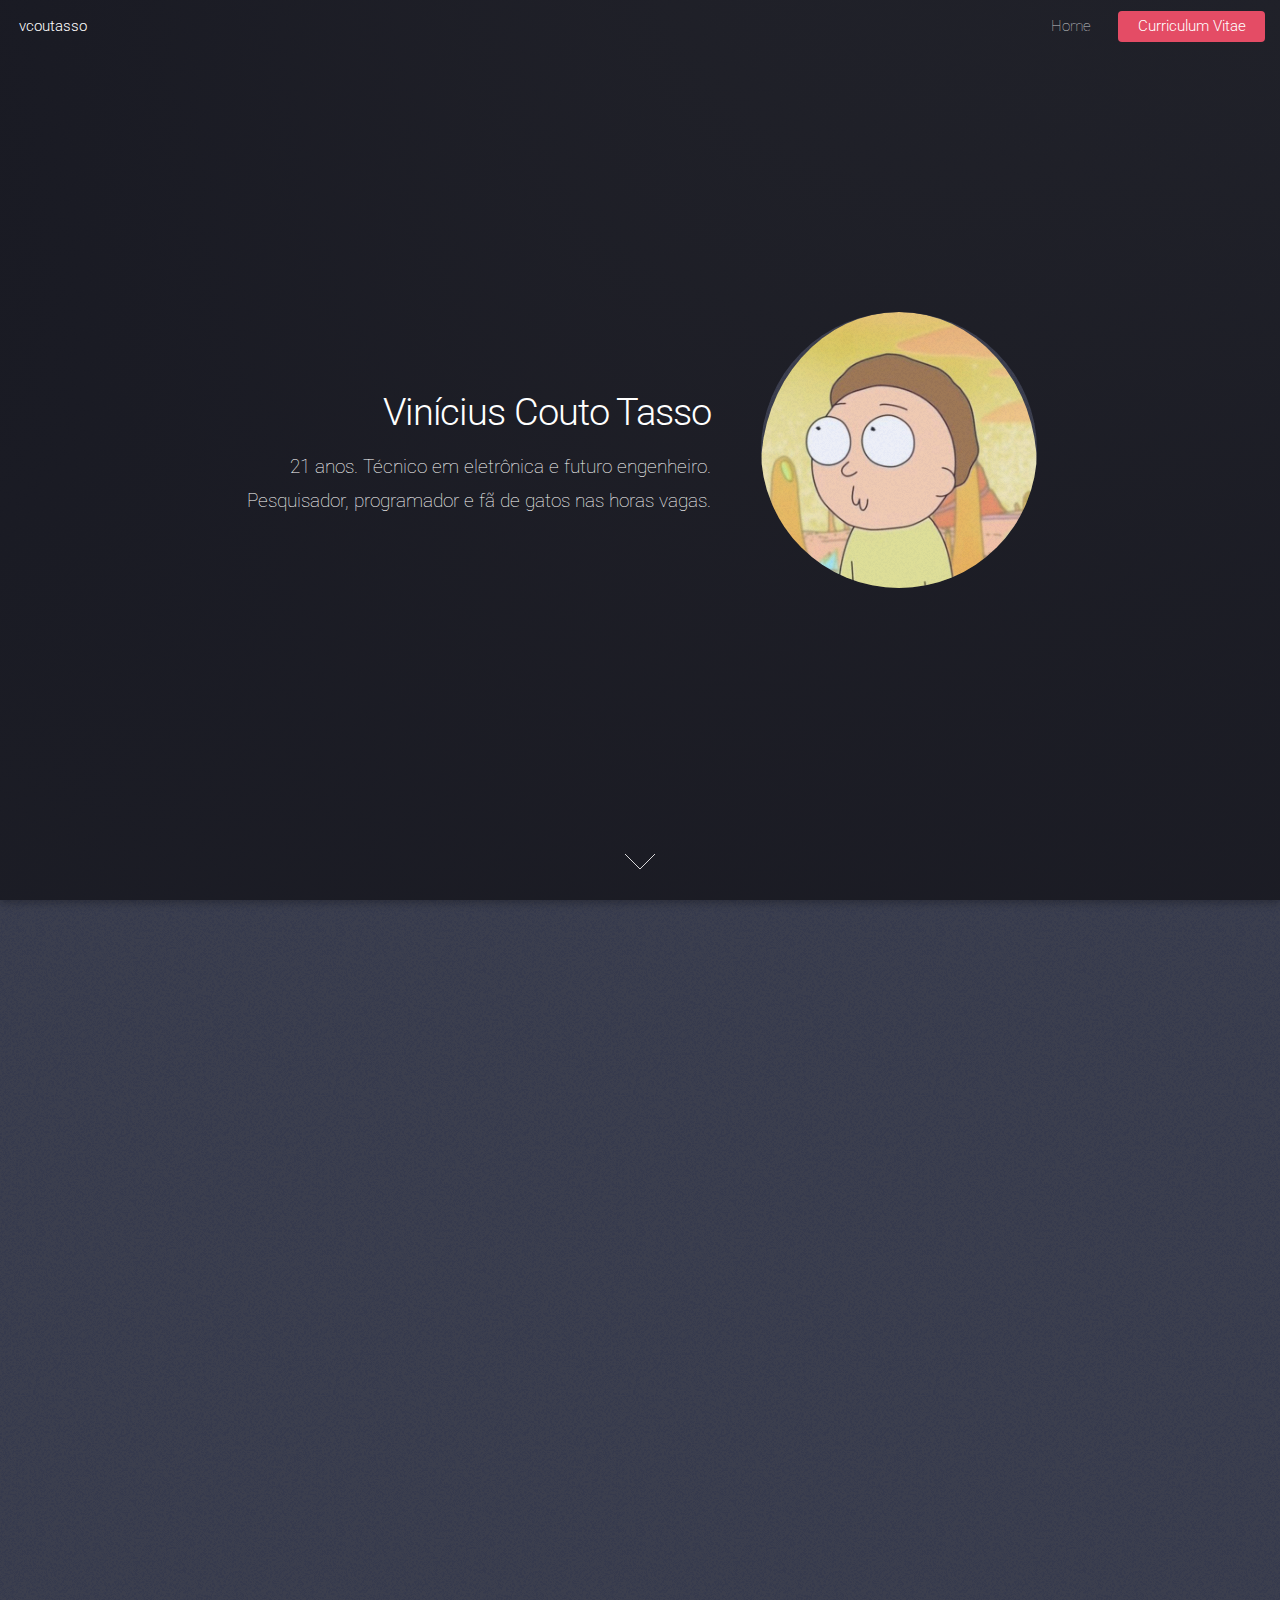
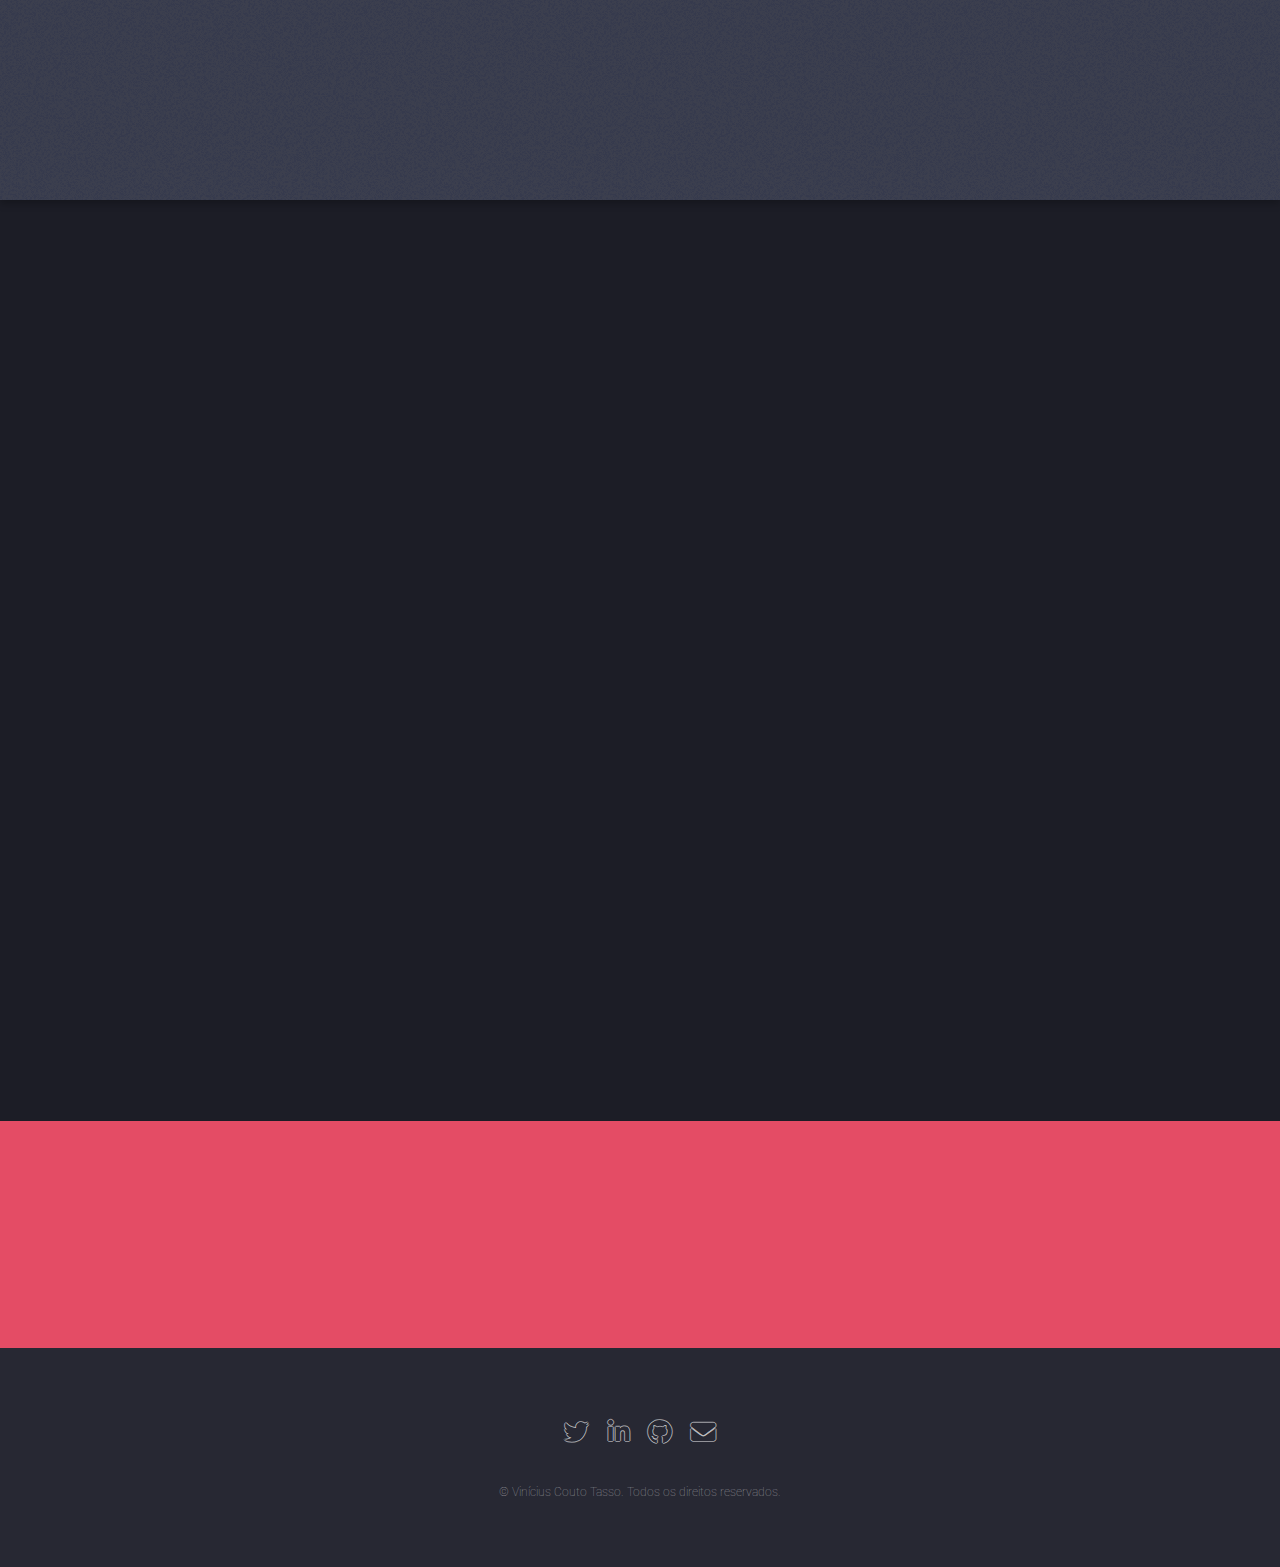
==== index.html @ 431a31b8 "Removed interests section from the home page" ====
<!DOCTYPE HTML>

<html>
	<head>
		<title>Vinícius Couto Tasso</title>
		<meta charset="utf-8" />
		<meta name="viewport" content="width=device-width, initial-scale=1, user-scalable=no" />
		<link rel="stylesheet" href="assets/css/main.css" />
		<link rel="apple-touch-icon" sizes="57x57" href="assets/icons/apple-icon-57x57.png">
		<link rel="apple-touch-icon" sizes="60x60" href="assets/icons/apple-icon-60x60.png">
		<link rel="apple-touch-icon" sizes="72x72" href="assets/icons/apple-icon-72x72.png">
		<link rel="apple-touch-icon" sizes="76x76" href="assets/icons/apple-icon-76x76.png">
		<link rel="apple-touch-icon" sizes="114x114" href="assets/icons/apple-icon-114x114.png">
		<link rel="apple-touch-icon" sizes="120x120" href="assets/icons/apple-icon-120x120.png">
		<link rel="apple-touch-icon" sizes="144x144" href="assets/icons/apple-icon-144x144.png">
		<link rel="apple-touch-icon" sizes="152x152" href="assets/icons/apple-icon-152x152.png">
		<link rel="apple-touch-icon" sizes="180x180" href="assets/icons/apple-icon-180x180.png">
		<link rel="icon" type="image/png" sizes="192x192"  href="assets/icons/android-icon-192x192.png">
		<link rel="icon" type="image/png" sizes="32x32" href="assets/icons/favicon-32x32.png">
		<link rel="icon" type="image/png" sizes="96x96" href="assets/icons/favicon-96x96.png">
		<link rel="icon" type="image/png" sizes="16x16" href="assets/icons/favicon-16x16.png">
		<link rel="manifest" href="assets/icons/manifest.json">
		<link rel="shortcut icon" href="assets/icons/favicon.ico" type="image/x-icon">
		<link rel="icon" href="assets/icons/favicon.ico" type="image/x-icon">
		<meta name="msapplication-TileColor" content="#ffffff">
		<meta name="msapplication-TileImage" content="assets/icons/ms-icon-144x144.png">
		<meta name="theme-color" content="#ffffff">
		<noscript><link rel="stylesheet" href="assets/css/noscript.css" /></noscript>
	</head>

	<body class="is-preload landing">
		<div id="page-wrapper">

			<!-- Header -->
				<header id="header">
					<h1 id="logo"><a href="index.html">vcoutasso</a></h1>
					<nav id="nav">
						<ul>
							<li><a href="index.html">Home</a></li>
							<li><a target="_blank" rel="noopener noreferrer" href="assets/docs/cv.pdf" class="button primary">Curriculum Vitae</a></li>
						</ul>
					</nav>
				</header>

                <!--
				<div class="content button-wrapper">
						<div id="btn-change-lang" >
							<img id="language-br" class="img-flag" src="assets/images/br_flag.svg" />
							<img id="language-en" class="img-flag active" src="assets/images/us_flag.svg" />
						</div>
				</div>
                -->

			<!-- Banner -->
				<section id="banner">
					<div class="content">
						<header>
							<h2>Vinícius Couto Tasso</h2>
							<p id="desc">21 anos. Técnico em eletrônica e futuro engenheiro.<br />
							Pesquisador, programador e fã de gatos nas horas vagas.</p>
						</header>
						<span class="image"><img src="assets/images/avatar.jpg" alt="" /></span>
					</div>
					<a href="#about" class="goto-next scrolly">Next</a>
				</section>

			<!-- About -->
				<section id="about" class="spotlight style1 bottom">
					<span class="image fit main"><img src="assets/images/laptop.jpg" alt="" /></span>
					<div class="content">
						<div class="container">
							<div class="row">
								<div class="col-4 col-12-medium">
									<header>
										<h2 id="who">Quem sou eu</h2>
										<p id="who_">Sobre um jovem curitibano</p>
									</header>
								</div>
								<div class="col-4 col-12-medium">
									<p id="about1"> Nascido e criado na capital do Paraná, sou um estudante de Engenharia Eletrônica
									na <a href="http://portal.utfpr.edu.br/">UTFPR</a>. Cursando o 4º período da faculdade,
									atualmente sou bolsista de Iniciação Científica com foco em Inteligência Computacional.</p>
								</div>
								<div class="col-4 col-12-medium">
									<p id="about2"> Fascinado por tecnologia desde cedo, descobri minha afinidade com eletrônica e programação aos 14 anos. 
									Seja para sistemas embarcados, softwares de alto desempenho ou outras aplicações diversas, se há programação envolvida,
									eu tenho interesse.</p>
								</div>
							</div>
						</div>
					</div>
					<a href="#skills" class="goto-next scrolly">Next</a>
				</section>

			<!-- Skills -->
				<section id="skills" class="wrapper style1 special fade-up">
					<div class="container">
						<header class="major">
							<h2 id="skills">Habilidades</h2>
							<p id="skills_">Um cinto de ferramentas que não para de crescer</p>
						</header>
						<div class="box alt">
							<div class="row gtr-uniform">
								<section class="col-4 col-6-medium col-12-xsmall">
									<span class="icon solid alt major fa-chart-area"></span>
									<h3 id="data">Ciência de dados</h3>
									<p id="data_">Mineração de dados<br/>Computação evolucionária<br/>Visão computacional<br/>Aprendizado de máquina</p>
								</section>
								<section class="col-4 col-6-medium col-12-xsmall">
									<span class="icon solid alt major fa-comment"></span>
									<h3 id="langs">Idiomas</h3>
									<p id="langs_"><b>Português</b> nativo<br/><b>Inglês</b> avançado<br/><b>Alemão</b> básico</p>
								</section>
								<section class="col-4 col-6-medium col-12-xsmall">
									<span class="icon solid alt major fa-terminal"></span>
									<h3 id="prog">Programação e Computadores</h3>
									<p id="prog_">Linguagens C, C++, Python e Rust<br/> Bash Scripting<br/>Windows e GNU/Linux<br/>Redes de computadores</p>
								</section>
								<section class="col-4 col-6-medium col-12-xsmall">
									<span class="icon solid alt major fa-microchip"></span>
									<h3 id="electronics">Eletrônica</h3>
									<p id="electronics_">Eletrônica digital e analógica<br/>Design de placas de circuito impresso<br/>Sistemas microcontrolados</p>
								</section>
								<section class="col-4 col-6-medium col-12-xsmall">
									<span class="icon solid alt major fa-user"></span>
									<h3>Soft skills</h3>
									<p id="soft_">Trabalho em equipe<br/>Resiliência<br/>Vontade de aprender</p>
								</section>
								<section class="col-4 col-6-medium col-12-xsmall">
									<span class="icon solid alt major fa-file"></span>
									<h3 id="misc">Diversos</h3>
									<p id="misc_">Markdown e LaTeX<br/>Sistema de versionamento git<br/>Pacote Office e similares</p>
								</section>
							</div>
						</div>
					</div>
				</section>

			<!-- Contact me -->
				<section id="contactme" class="wrapper style2 special fade">
					<div class="container">
						<header>
							<h2 id="last">Gostou do que viu?</h2>
							<p id="last_">Entre em contato comigo!</p>
						</header>
					</div>
				</section>

			<!-- Footer -->
				<footer id="footer">
					<ul class="icons">
						<li><a href="https://twitter.com/vcoutasso" class="icon brands alt fa-twitter"><span class="label">Twitter</span></a></li>
						<li><a href="https://www.linkedin.com/in/vcoutasso/" class="icon brands alt fa-linkedin-in"><span class="label">LinkedIn</span></a></li>
						<li><a href="https://github.com/vcoutasso/" class="icon brands alt fa-github"><span class="label">GitHub</span></a></li>
						<li><a href="mailto:vinicouto12@gmail.com" class="icon solid alt fa-envelope"><span class="label">Email</span></a></li>
					</ul>
					<ul class="copyright">
						<li>&copy; Vinícius Couto Tasso. Todos os direitos reservados. </li>
					</ul>
				</footer>

		</div>

		<!-- Scripts -->
			<script src="assets/js/jquery.min.js"></script>
			<script src="assets/js/jquery.scrolly.min.js"></script>
			<script src="assets/js/jquery.dropotron.min.js"></script>
			<script src="assets/js/jquery.scrollex.min.js"></script>
			<script src="assets/js/browser.min.js"></script>
			<script src="assets/js/breakpoints.min.js"></script>
			<script src="assets/js/util.js"></script>
			<script src="assets/js/main.js"></script>
			<script src="assets/js/lang.js"></script>

	</body>
</html>
---- assets/css/main.css ----
@import url("fontawesome-all.min.css");
@import url("https://fonts.googleapis.com/css?family=Roboto:100,300,100italic,300italic");

/*
	Landed by HTML5 UP
	html5up.net | @ajlkn
	Free for personal and commercial use under the CCA 3.0 license (html5up.net/license)
*/

#btn-change-lang{
  width: 50px;
  cursor: pointer; 
  padding: 10px;
}
.img-flag{
  display: none;
  max-width: 100%;
  height: auto;
  overflow: hidden;
  transition: all .3s ease-in;
}
.img-flag:hover{
  transform: scale(1.2);
}
.active{
  display: block;
}

.button-wrapper{
  padding: 45px 0px 0px 20px;
}
@media only screen and (max-width: 520px) {
	.button-wrapper{
		padding: 5px 0px 0px 230px;
	}
}

html, body, div, span, applet, object,
iframe, h1, h2, h3, h4, h5, h6, p, blockquote,
pre, a, abbr, acronym, address, big, cite,
code, del, dfn, em, img, ins, kbd, q, s, samp,
small, strike, strong, sub, sup, tt, var, b,
u, i, center, dl, dt, dd, ol, ul, li, fieldset,
form, label, legend, table, caption, tbody,
tfoot, thead, tr, th, td, article, aside,
canvas, details, embed, figure, figcaption,
footer, header, hgroup, menu, nav, output, ruby,
section, summary, time, mark, audio, video {
	margin: 0;
	padding: 0;
	border: 0;
	font-size: 100%;
	font: inherit;
	vertical-align: baseline;}

article, aside, details, figcaption, figure,
footer, header, hgroup, menu, nav, section {
	display: block;}

body {
	line-height: 1;
}

ol, ul {
	list-style: none;
}

blockquote, q {
	quotes: none;
}

	blockquote:before, blockquote:after, q:before, q:after {
		content: '';
		content: none;
	}

table {
	border-collapse: collapse;
	border-spacing: 0;
}

body {
	-webkit-text-size-adjust: none;
}

mark {
	background-color: transparent;
	color: inherit;
}

input::-moz-focus-inner {
	border: 0;
	padding: 0;
}

input, select, textarea {
	-moz-appearance: none;
	-webkit-appearance: none;
	-ms-appearance: none;
	appearance: none;
}

/* Basic */

	html {
		box-sizing: border-box;
	}

	*, *:before, *:after {
		box-sizing: inherit;
	}

	html, body {
		background: #1c1d26;
	}

	body.is-preload *, body.is-preload *:before, body.is-preload *:after {
		-moz-animation: none !important;
		-webkit-animation: none !important;
		-ms-animation: none !important;
		animation: none !important;
		-moz-transition: none !important;
		-webkit-transition: none !important;
		-ms-transition: none !important;
		transition: none !important;
	}

	body, input, select, textarea {
		color: rgba(255, 255, 255, 0.75);
		font-family: "Roboto", Helvetica, sans-serif;
		font-size: 15pt;
		font-weight: 100;
		line-height: 1.75em;
	}

	a {
		-moz-transition: border-color 0.2s ease-in-out, color 0.2s ease-in-out;
		-webkit-transition: border-color 0.2s ease-in-out, color 0.2s ease-in-out;
		-ms-transition: border-color 0.2s ease-in-out, color 0.2s ease-in-out;
		transition: border-color 0.2s ease-in-out, color 0.2s ease-in-out;
		border-bottom: dotted 1px;
		color: #e44c65;
		text-decoration: none;
	}

		a:hover {
			color: #e44c65 !important;
			border-bottom-color: transparent;
		}

	strong, b {
		color: #ffffff;
		font-weight: 300;
	}

	em, i {
		font-style: italic;
	}

	p {
		margin: 0 0 2em 0;
	}

	h1, h2, h3, h4, h5, h6 {
		color: #ffffff;
		font-weight: 300;
		line-height: 1em;
		margin: 0 0 1em 0;
	}

		h1 a, h2 a, h3 a, h4 a, h5 a, h6 a {
			color: inherit;
			border: 0;
		}

	h2 {
		font-size: 2em;
		line-height: 1.5em;
		letter-spacing: -0.025em;
	}

	h3 {
		font-size: 1.35em;
		line-height: 1.5em;
	}

	h4 {
		font-size: 1.1em;
		line-height: 1.5em;
	}

	h5 {
		font-size: 0.9em;
		line-height: 1.5em;
	}

	h6 {
		font-size: 0.7em;
		line-height: 1.5em;
	}

	sub {
		font-size: 0.8em;
		position: relative;
		top: 0.5em;
	}

	sup {
		font-size: 0.8em;
		position: relative;
		top: -0.5em;
	}

	hr {
		border: 0;
		border-bottom: solid 1px rgba(255, 255, 255, 0.3);
		margin: 3em 0;
	}

		hr.major {
			margin: 4em 0;
		}

	blockquote {
		border-left: solid 4px rgba(255, 255, 255, 0.3);
		font-style: italic;
		margin: 0 0 2em 0;
		padding: 0.5em 0 0.5em 2em;
	}

	code {
		background: rgba(255, 255, 255, 0.075);
		border-radius: 4px;
		font-family: "Courier New", monospace;
		font-size: 0.9em;
		margin: 0 0.25em;
		padding: 0.25em 0.65em;
	}

	pre {
		-webkit-overflow-scrolling: touch;
		font-family: "Courier New", monospace;
		font-size: 0.9em;
		margin: 0 0 2em 0;
	}

		pre code {
			display: block;
			line-height: 1.75em;
			padding: 1em 1.5em;
			overflow-x: auto;
		}

	.align-left {
		text-align: left;
	}

	.align-center {
		text-align: center;
	}

	.align-right {
		text-align: right;
	}

/* Loader */

	@-moz-keyframes spinner-show {
		0% {
			opacity: 0;
		}

		100% {
			opacity: 1;
		}
	}

	@-webkit-keyframes spinner-show {
		0% {
			opacity: 0;
		}

		100% {
			opacity: 1;
		}
	}

	@-ms-keyframes spinner-show {
		0% {
			opacity: 0;
		}

		100% {
			opacity: 1;
		}
	}

	@keyframes spinner-show {
		0% {
			opacity: 0;
		}

		100% {
			opacity: 1;
		}
	}

	@-moz-keyframes spinner-hide {
		0% {
			color: rgba(255, 255, 255, 0.15);
			z-index: 100001;
			-moz-transform: scale(1) rotate(0deg);
			-webkit-transform: scale(1) rotate(0deg);
			-ms-transform: scale(1) rotate(0deg);
			transform: scale(1) rotate(0deg);
		}

		99% {
			color: #1c1d26;
			z-index: 100001;
			-moz-transform: scale(0.5) rotate(360deg);
			-webkit-transform: scale(0.5) rotate(360deg);
			-ms-transform: scale(0.5) rotate(360deg);
			transform: scale(0.5) rotate(360deg);
		}

		100% {
			color: #1c1d26;
			z-index: -1;
			-moz-transform: scale(0.5) rotate(360deg);
			-webkit-transform: scale(0.5) rotate(360deg);
			-ms-transform: scale(0.5) rotate(360deg);
			transform: scale(0.5) rotate(360deg);
		}
	}

	@-webkit-keyframes spinner-hide {
		0% {
			color: rgba(255, 255, 255, 0.15);
			z-index: 100001;
			-moz-transform: scale(1) rotate(0deg);
			-webkit-transform: scale(1) rotate(0deg);
			-ms-transform: scale(1) rotate(0deg);
			transform: scale(1) rotate(0deg);
		}

		99% {
			color: #1c1d26;
			z-index: 100001;
			-moz-transform: scale(0.5) rotate(360deg);
			-webkit-transform: scale(0.5) rotate(360deg);
			-ms-transform: scale(0.5) rotate(360deg);
			transform: scale(0.5) rotate(360deg);
		}

		100% {
			color: #1c1d26;
			z-index: -1;
			-moz-transform: scale(0.5) rotate(360deg);
			-webkit-transform: scale(0.5) rotate(360deg);
			-ms-transform: scale(0.5) rotate(360deg);
			transform: scale(0.5) rotate(360deg);
		}
	}

	@-ms-keyframes spinner-hide {
		0% {
			color: rgba(255, 255, 255, 0.15);
			z-index: 100001;
			-moz-transform: scale(1) rotate(0deg);
			-webkit-transform: scale(1) rotate(0deg);
			-ms-transform: scale(1) rotate(0deg);
			transform: scale(1) rotate(0deg);
		}

		99% {
			color: #1c1d26;
			z-index: 100001;
			-moz-transform: scale(0.5) rotate(360deg);
			-webkit-transform: scale(0.5) rotate(360deg);
			-ms-transform: scale(0.5) rotate(360deg);
			transform: scale(0.5) rotate(360deg);
		}

		100% {
			color: #1c1d26;
			z-index: -1;
			-moz-transform: scale(0.5) rotate(360deg);
			-webkit-transform: scale(0.5) rotate(360deg);
			-ms-transform: scale(0.5) rotate(360deg);
			transform: scale(0.5) rotate(360deg);
		}
	}

	@keyframes spinner-hide {
		0% {
			color: rgba(255, 255, 255, 0.15);
			z-index: 100001;
			-moz-transform: scale(1) rotate(0deg);
			-webkit-transform: scale(1) rotate(0deg);
			-ms-transform: scale(1) rotate(0deg);
			transform: scale(1) rotate(0deg);
		}

		99% {
			color: #1c1d26;
			z-index: 100001;
			-moz-transform: scale(0.5) rotate(360deg);
			-webkit-transform: scale(0.5) rotate(360deg);
			-ms-transform: scale(0.5) rotate(360deg);
			transform: scale(0.5) rotate(360deg);
		}

		100% {
			color: #1c1d26;
			z-index: -1;
			-moz-transform: scale(0.5) rotate(360deg);
			-webkit-transform: scale(0.5) rotate(360deg);
			-ms-transform: scale(0.5) rotate(360deg);
			transform: scale(0.5) rotate(360deg);
		}
	}

	@-moz-keyframes spinner-rotate {
		0% {
			-moz-transform: scale(1) rotate(0deg);
			-webkit-transform: scale(1) rotate(0deg);
			-ms-transform: scale(1) rotate(0deg);
			transform: scale(1) rotate(0deg);
		}

		100% {
			-moz-transform: scale(1) rotate(360deg);
			-webkit-transform: scale(1) rotate(360deg);
			-ms-transform: scale(1) rotate(360deg);
			transform: scale(1) rotate(360deg);
		}
	}

	@-webkit-keyframes spinner-rotate {
		0% {
			-moz-transform: scale(1) rotate(0deg);
			-webkit-transform: scale(1) rotate(0deg);
			-ms-transform: scale(1) rotate(0deg);
			transform: scale(1) rotate(0deg);
		}

		100% {
			-moz-transform: scale(1) rotate(360deg);
			-webkit-transform: scale(1) rotate(360deg);
			-ms-transform: scale(1) rotate(360deg);
			transform: scale(1) rotate(360deg);
		}
	}

	@-ms-keyframes spinner-rotate {
		0% {
			-moz-transform: scale(1) rotate(0deg);
			-webkit-transform: scale(1) rotate(0deg);
			-ms-transform: scale(1) rotate(0deg);
			transform: scale(1) rotate(0deg);
		}

		100% {
			-moz-transform: scale(1) rotate(360deg);
			-webkit-transform: scale(1) rotate(360deg);
			-ms-transform: scale(1) rotate(360deg);
			transform: scale(1) rotate(360deg);
		}
	}

	@keyframes spinner-rotate {
		0% {
			-moz-transform: scale(1) rotate(0deg);
			-webkit-transform: scale(1) rotate(0deg);
			-ms-transform: scale(1) rotate(0deg);
			transform: scale(1) rotate(0deg);
		}

		100% {
			-moz-transform: scale(1) rotate(360deg);
			-webkit-transform: scale(1) rotate(360deg);
			-ms-transform: scale(1) rotate(360deg);
			transform: scale(1) rotate(360deg);
		}
	}

	@-moz-keyframes overlay-hide {
		0% {
			opacity: 1;
			z-index: 100000;
		}

		15% {
			opacity: 1;
			z-index: 100000;
		}

		99% {
			opacity: 0;
			z-index: 100000;
		}

		100% {
			opacity: 0;
			z-index: -1;
		}
	}

	@-webkit-keyframes overlay-hide {
		0% {
			opacity: 1;
			z-index: 100000;
		}

		15% {
			opacity: 1;
			z-index: 100000;
		}

		99% {
			opacity: 0;
			z-index: 100000;
		}

		100% {
			opacity: 0;
			z-index: -1;
		}
	}

	@-ms-keyframes overlay-hide {
		0% {
			opacity: 1;
			z-index: 100000;
		}

		15% {
			opacity: 1;
			z-index: 100000;
		}

		99% {
			opacity: 0;
			z-index: 100000;
		}

		100% {
			opacity: 0;
			z-index: -1;
		}
	}

	@keyframes overlay-hide {
		0% {
			opacity: 1;
			z-index: 100000;
		}

		15% {
			opacity: 1;
			z-index: 100000;
		}

		99% {
			opacity: 0;
			z-index: 100000;
		}

		100% {
			opacity: 0;
			z-index: -1;
		}
	}

	body.landing {
		text-decoration: none;
	}

		body.landing:before {
			-moz-osx-font-smoothing: grayscale;
			-webkit-font-smoothing: antialiased;
			display: inline-block;
			font-style: normal;
			font-variant: normal;
			text-rendering: auto;
			line-height: 1;
			text-transform: none !important;
			font-family: 'Font Awesome 5 Free';
			font-weight: 900;
		}

		body.landing:before {
			-moz-animation: spinner-show 1.5s 1 0.25s ease forwards, spinner-hide 0.25s ease-in-out forwards !important;
			-webkit-animation: spinner-show 1.5s 1 0.25s ease forwards, spinner-hide 0.25s ease-in-out forwards !important;
			-ms-animation: spinner-show 1.5s 1 0.25s ease forwards, spinner-hide 0.25s ease-in-out forwards !important;
			animation: spinner-show 1.5s 1 0.25s ease forwards, spinner-hide 0.25s ease-in-out forwards !important;
			-moz-transform-origin: 50% 50%;
			-webkit-transform-origin: 50% 50%;
			-ms-transform-origin: 50% 50%;
			transform-origin: 50% 50%;
			color: rgba(255, 255, 255, 0.15);
			content: '\f1ce';
			cursor: default;
			display: block;
			font-size: 2em;
			height: 2em;
			left: 50%;
			line-height: 2em;
			margin: -1em 0 0 -1em;
			opacity: 0;
			position: fixed;
			text-align: center;
			top: 50%;
			width: 2em;
			z-index: -1;
		}

		body.landing:after {
			-moz-animation: overlay-hide 1.5s ease-in forwards !important;
			-webkit-animation: overlay-hide 1.5s ease-in forwards !important;
			-ms-animation: overlay-hide 1.5s ease-in forwards !important;
			animation: overlay-hide 1.5s ease-in forwards !important;
			background: #1c1d26;
			content: '';
			display: block;
			height: 100%;
			left: 0;
			opacity: 0;
			position: fixed;
			top: 0;
			width: 100%;
			z-index: -1;
		}

		body.landing.is-preload:before {
			-moz-animation: spinner-show 1.5s 1 0.25s ease forwards, spinner-rotate 0.75s infinite linear !important;
			-webkit-animation: spinner-show 1.5s 1 0.25s ease forwards, spinner-rotate 0.75s infinite linear !important;
			-ms-animation: spinner-show 1.5s 1 0.25s ease forwards, spinner-rotate 0.75s infinite linear !important;
			animation: spinner-show 1.5s 1 0.25s ease forwards, spinner-rotate 0.75s infinite linear !important;
			z-index: 100001;
		}

		body.landing.is-preload:after {
			-moz-animation: none !important;
			-webkit-animation: none !important;
			-ms-animation: none !important;
			animation: none !important;
			opacity: 1;
			z-index: 100000;
		}

	@media (-webkit-min-device-pixel-ratio: 2) {

		body.landing:before {
			line-height: 2.025em;
		}

	}

/* Container */

	.container {
		margin: 0 auto;
		max-width: calc(100% - 4em);
		width: 70em;
	}

		.container.xsmall {
			width: 17.5em;
		}

		.container.small {
			width: 35em;
		}

		.container.medium {
			width: 52.5em;
		}

		.container.large {
			width: 87.5em;
		}

		.container.xlarge {
			width: 105em;
		}

		.container.max {
			width: 100%;
		}

		@media screen and (max-width: 1280px) {

			.container {
				width: 90%;
				max-width: 100%;
			}

		}

		@media screen and (max-width: 980px) {

			.container {
				width: 100% !important;
			}

		}

/* Row */

	.row {
		display: flex;
		flex-wrap: wrap;
		box-sizing: border-box;
		align-items: stretch;
	}

		.row > * {
			box-sizing: border-box;
		}

		.row.gtr-uniform > * > :last-child {
			margin-bottom: 0;
		}

		.row.aln-left {
			justify-content: flex-start;
		}

		.row.aln-center {
			justify-content: center;
		}

		.row.aln-right {
			justify-content: flex-end;
		}

		.row.aln-top {
			align-items: flex-start;
		}

		.row.aln-middle {
			align-items: center;
		}

		.row.aln-bottom {
			align-items: flex-end;
		}

		.row > .imp {
			order: -1;
		}

		.row > .col-1 {
			width: 8.33333%;
		}

		.row > .off-1 {
			margin-left: 8.33333%;
		}

		.row > .col-2 {
			width: 16.66667%;
		}

		.row > .off-2 {
			margin-left: 16.66667%;
		}

		.row > .col-3 {
			width: 25%;
		}

		.row > .off-3 {
			margin-left: 25%;
		}

		.row > .col-4 {
			width: 33.33333%;
		}

		.row > .off-4 {
			margin-left: 33.33333%;
		}

		.row > .col-5 {
			width: 41.66667%;
		}

		.row > .off-5 {
			margin-left: 41.66667%;
		}

		.row > .col-6 {
			width: 50%;
		}

		.row > .off-6 {
			margin-left: 50%;
		}

		.row > .col-7 {
			width: 58.33333%;
		}

		.row > .off-7 {
			margin-left: 58.33333%;
		}

		.row > .col-8 {
			width: 66.66667%;
		}

		.row > .off-8 {
			margin-left: 66.66667%;
		}

		.row > .col-9 {
			width: 75%;
		}

		.row > .off-9 {
			margin-left: 75%;
		}

		.row > .col-10 {
			width: 83.33333%;
		}

		.row > .off-10 {
			margin-left: 83.33333%;
		}

		.row > .col-11 {
			width: 91.66667%;
		}

		.row > .off-11 {
			margin-left: 91.66667%;
		}

		.row > .col-12 {
			width: 100%;
		}

		.row > .off-12 {
			margin-left: 100%;
		}

		.row.gtr-0 {
			margin-top: 0;
			margin-left: 0em;
		}

			.row.gtr-0 > * {
				padding: 0 0 0 0em;
			}

			.row.gtr-0.gtr-uniform {
				margin-top: 0em;
			}

				.row.gtr-0.gtr-uniform > * {
					padding-top: 0em;
				}

		.row.gtr-25 {
			margin-top: 0;
			margin-left: -0.625em;
		}

			.row.gtr-25 > * {
				padding: 0 0 0 0.625em;
			}

			.row.gtr-25.gtr-uniform {
				margin-top: -0.625em;
			}

				.row.gtr-25.gtr-uniform > * {
					padding-top: 0.625em;
				}

		.row.gtr-50 {
			margin-top: 0;
			margin-left: -1.25em;
		}

			.row.gtr-50 > * {
				padding: 0 0 0 1.25em;
			}

			.row.gtr-50.gtr-uniform {
				margin-top: -1.25em;
			}

				.row.gtr-50.gtr-uniform > * {
					padding-top: 1.25em;
				}

		.row {
			margin-top: 0;
			margin-left: -2.5em;
		}

			.row > * {
				padding: 0 0 0 2.5em;
			}

			.row.gtr-uniform {
				margin-top: -2.5em;
			}

				.row.gtr-uniform > * {
					padding-top: 2.5em;
				}

		.row.gtr-150 {
			margin-top: 0;
			margin-left: -3.75em;
		}

			.row.gtr-150 > * {
				padding: 0 0 0 3.75em;
			}

			.row.gtr-150.gtr-uniform {
				margin-top: -3.75em;
			}

				.row.gtr-150.gtr-uniform > * {
					padding-top: 3.75em;
				}

		.row.gtr-200 {
			margin-top: 0;
			margin-left: -5em;
		}

			.row.gtr-200 > * {
				padding: 0 0 0 5em;
			}

			.row.gtr-200.gtr-uniform {
				margin-top: -5em;
			}

				.row.gtr-200.gtr-uniform > * {
					padding-top: 5em;
				}

		@media screen and (max-width: 1680px) {

			.row {
				display: flex;
				flex-wrap: wrap;
				box-sizing: border-box;
				align-items: stretch;
			}

				.row > * {
					box-sizing: border-box;
				}

				.row.gtr-uniform > * > :last-child {
					margin-bottom: 0;
				}

				.row.aln-left {
					justify-content: flex-start;
				}

				.row.aln-center {
					justify-content: center;
				}

				.row.aln-right {
					justify-content: flex-end;
				}

				.row.aln-top {
					align-items: flex-start;
				}

				.row.aln-middle {
					align-items: center;
				}

				.row.aln-bottom {
					align-items: flex-end;
				}

				.row > .imp-xlarge {
					order: -1;
				}

				.row > .col-1-xlarge {
					width: 8.33333%;
				}

				.row > .off-1-xlarge {
					margin-left: 8.33333%;
				}

				.row > .col-2-xlarge {
					width: 16.66667%;
				}

				.row > .off-2-xlarge {
					margin-left: 16.66667%;
				}

				.row > .col-3-xlarge {
					width: 25%;
				}

				.row > .off-3-xlarge {
					margin-left: 25%;
				}

				.row > .col-4-xlarge {
					width: 33.33333%;
				}

				.row > .off-4-xlarge {
					margin-left: 33.33333%;
				}

				.row > .col-5-xlarge {
					width: 41.66667%;
				}

				.row > .off-5-xlarge {
					margin-left: 41.66667%;
				}

				.row > .col-6-xlarge {
					width: 50%;
				}

				.row > .off-6-xlarge {
					margin-left: 50%;
				}

				.row > .col-7-xlarge {
					width: 58.33333%;
				}

				.row > .off-7-xlarge {
					margin-left: 58.33333%;
				}

				.row > .col-8-xlarge {
					width: 66.66667%;
				}

				.row > .off-8-xlarge {
					margin-left: 66.66667%;
				}

				.row > .col-9-xlarge {
					width: 75%;
				}

				.row > .off-9-xlarge {
					margin-left: 75%;
				}

				.row > .col-10-xlarge {
					width: 83.33333%;
				}

				.row > .off-10-xlarge {
					margin-left: 83.33333%;
				}

				.row > .col-11-xlarge {
					width: 91.66667%;
				}

				.row > .off-11-xlarge {
					margin-left: 91.66667%;
				}

				.row > .col-12-xlarge {
					width: 100%;
				}

				.row > .off-12-xlarge {
					margin-left: 100%;
				}

				.row.gtr-0 {
					margin-top: 0;
					margin-left: 0em;
				}

					.row.gtr-0 > * {
						padding: 0 0 0 0em;
					}

					.row.gtr-0.gtr-uniform {
						margin-top: 0em;
					}

						.row.gtr-0.gtr-uniform > * {
							padding-top: 0em;
						}

				.row.gtr-25 {
					margin-top: 0;
					margin-left: -0.625em;
				}

					.row.gtr-25 > * {
						padding: 0 0 0 0.625em;
					}

					.row.gtr-25.gtr-uniform {
						margin-top: -0.625em;
					}

						.row.gtr-25.gtr-uniform > * {
							padding-top: 0.625em;
						}

				.row.gtr-50 {
					margin-top: 0;
					margin-left: -1.25em;
				}

					.row.gtr-50 > * {
						padding: 0 0 0 1.25em;
					}

					.row.gtr-50.gtr-uniform {
						margin-top: -1.25em;
					}

						.row.gtr-50.gtr-uniform > * {
							padding-top: 1.25em;
						}

				.row {
					margin-top: 0;
					margin-left: -2.5em;
				}

					.row > * {
						padding: 0 0 0 2.5em;
					}

					.row.gtr-uniform {
						margin-top: -2.5em;
					}

						.row.gtr-uniform > * {
							padding-top: 2.5em;
						}

				.row.gtr-150 {
					margin-top: 0;
					margin-left: -3.75em;
				}

					.row.gtr-150 > * {
						padding: 0 0 0 3.75em;
					}

					.row.gtr-150.gtr-uniform {
						margin-top: -3.75em;
					}

						.row.gtr-150.gtr-uniform > * {
							padding-top: 3.75em;
						}

				.row.gtr-200 {
					margin-top: 0;
					margin-left: -5em;
				}

					.row.gtr-200 > * {
						padding: 0 0 0 5em;
					}

					.row.gtr-200.gtr-uniform {
						margin-top: -5em;
					}

						.row.gtr-200.gtr-uniform > * {
							padding-top: 5em;
						}

		}

		@media screen and (max-width: 1280px) {

			.row {
				display: flex;
				flex-wrap: wrap;
				box-sizing: border-box;
				align-items: stretch;
			}

				.row > * {
					box-sizing: border-box;
				}

				.row.gtr-uniform > * > :last-child {
					margin-bottom: 0;
				}

				.row.aln-left {
					justify-content: flex-start;
				}

				.row.aln-center {
					justify-content: center;
				}

				.row.aln-right {
					justify-content: flex-end;
				}

				.row.aln-top {
					align-items: flex-start;
				}

				.row.aln-middle {
					align-items: center;
				}

				.row.aln-bottom {
					align-items: flex-end;
				}

				.row > .imp-large {
					order: -1;
				}

				.row > .col-1-large {
					width: 8.33333%;
				}

				.row > .off-1-large {
					margin-left: 8.33333%;
				}

				.row > .col-2-large {
					width: 16.66667%;
				}

				.row > .off-2-large {
					margin-left: 16.66667%;
				}

				.row > .col-3-large {
					width: 25%;
				}

				.row > .off-3-large {
					margin-left: 25%;
				}

				.row > .col-4-large {
					width: 33.33333%;
				}

				.row > .off-4-large {
					margin-left: 33.33333%;
				}

				.row > .col-5-large {
					width: 41.66667%;
				}

				.row > .off-5-large {
					margin-left: 41.66667%;
				}

				.row > .col-6-large {
					width: 50%;
				}

				.row > .off-6-large {
					margin-left: 50%;
				}

				.row > .col-7-large {
					width: 58.33333%;
				}

				.row > .off-7-large {
					margin-left: 58.33333%;
				}

				.row > .col-8-large {
					width: 66.66667%;
				}

				.row > .off-8-large {
					margin-left: 66.66667%;
				}

				.row > .col-9-large {
					width: 75%;
				}

				.row > .off-9-large {
					margin-left: 75%;
				}

				.row > .col-10-large {
					width: 83.33333%;
				}

				.row > .off-10-large {
					margin-left: 83.33333%;
				}

				.row > .col-11-large {
					width: 91.66667%;
				}

				.row > .off-11-large {
					margin-left: 91.66667%;
				}

				.row > .col-12-large {
					width: 100%;
				}

				.row > .off-12-large {
					margin-left: 100%;
				}

				.row.gtr-0 {
					margin-top: 0;
					margin-left: 0em;
				}

					.row.gtr-0 > * {
						padding: 0 0 0 0em;
					}

					.row.gtr-0.gtr-uniform {
						margin-top: 0em;
					}

						.row.gtr-0.gtr-uniform > * {
							padding-top: 0em;
						}

				.row.gtr-25 {
					margin-top: 0;
					margin-left: -0.625em;
				}

					.row.gtr-25 > * {
						padding: 0 0 0 0.625em;
					}

					.row.gtr-25.gtr-uniform {
						margin-top: -0.625em;
					}

						.row.gtr-25.gtr-uniform > * {
							padding-top: 0.625em;
						}

				.row.gtr-50 {
					margin-top: 0;
					margin-left: -1.25em;
				}

					.row.gtr-50 > * {
						padding: 0 0 0 1.25em;
					}

					.row.gtr-50.gtr-uniform {
						margin-top: -1.25em;
					}

						.row.gtr-50.gtr-uniform > * {
							padding-top: 1.25em;
						}

				.row {
					margin-top: 0;
					margin-left: -2.5em;
				}

					.row > * {
						padding: 0 0 0 2.5em;
					}

					.row.gtr-uniform {
						margin-top: -2.5em;
					}

						.row.gtr-uniform > * {
							padding-top: 2.5em;
						}

				.row.gtr-150 {
					margin-top: 0;
					margin-left: -3.75em;
				}

					.row.gtr-150 > * {
						padding: 0 0 0 3.75em;
					}

					.row.gtr-150.gtr-uniform {
						margin-top: -3.75em;
					}

						.row.gtr-150.gtr-uniform > * {
							padding-top: 3.75em;
						}

				.row.gtr-200 {
					margin-top: 0;
					margin-left: -5em;
				}

					.row.gtr-200 > * {
						padding: 0 0 0 5em;
					}

					.row.gtr-200.gtr-uniform {
						margin-top: -5em;
					}

						.row.gtr-200.gtr-uniform > * {
							padding-top: 5em;
						}

		}

		@media screen and (max-width: 980px) {

			.row {
				display: flex;
				flex-wrap: wrap;
				box-sizing: border-box;
				align-items: stretch;
			}

				.row > * {
					box-sizing: border-box;
				}

				.row.gtr-uniform > * > :last-child {
					margin-bottom: 0;
				}

				.row.aln-left {
					justify-content: flex-start;
				}

				.row.aln-center {
					justify-content: center;
				}

				.row.aln-right {
					justify-content: flex-end;
				}

				.row.aln-top {
					align-items: flex-start;
				}

				.row.aln-middle {
					align-items: center;
				}

				.row.aln-bottom {
					align-items: flex-end;
				}

				.row > .imp-medium {
					order: -1;
				}

				.row > .col-1-medium {
					width: 8.33333%;
				}

				.row > .off-1-medium {
					margin-left: 8.33333%;
				}

				.row > .col-2-medium {
					width: 16.66667%;
				}

				.row > .off-2-medium {
					margin-left: 16.66667%;
				}

				.row > .col-3-medium {
					width: 25%;
				}

				.row > .off-3-medium {
					margin-left: 25%;
				}

				.row > .col-4-medium {
					width: 33.33333%;
				}

				.row > .off-4-medium {
					margin-left: 33.33333%;
				}

				.row > .col-5-medium {
					width: 41.66667%;
				}

				.row > .off-5-medium {
					margin-left: 41.66667%;
				}

				.row > .col-6-medium {
					width: 50%;
				}

				.row > .off-6-medium {
					margin-left: 50%;
				}

				.row > .col-7-medium {
					width: 58.33333%;
				}

				.row > .off-7-medium {
					margin-left: 58.33333%;
				}

				.row > .col-8-medium {
					width: 66.66667%;
				}

				.row > .off-8-medium {
					margin-left: 66.66667%;
				}

				.row > .col-9-medium {
					width: 75%;
				}

				.row > .off-9-medium {
					margin-left: 75%;
				}

				.row > .col-10-medium {
					width: 83.33333%;
				}

				.row > .off-10-medium {
					margin-left: 83.33333%;
				}

				.row > .col-11-medium {
					width: 91.66667%;
				}

				.row > .off-11-medium {
					margin-left: 91.66667%;
				}

				.row > .col-12-medium {
					width: 100%;
				}

				.row > .off-12-medium {
					margin-left: 100%;
				}

				.row.gtr-0 {
					margin-top: 0;
					margin-left: 0em;
				}

					.row.gtr-0 > * {
						padding: 0 0 0 0em;
					}

					.row.gtr-0.gtr-uniform {
						margin-top: 0em;
					}

						.row.gtr-0.gtr-uniform > * {
							padding-top: 0em;
						}

				.row.gtr-25 {
					margin-top: 0;
					margin-left: -0.625em;
				}

					.row.gtr-25 > * {
						padding: 0 0 0 0.625em;
					}

					.row.gtr-25.gtr-uniform {
						margin-top: -0.625em;
					}

						.row.gtr-25.gtr-uniform > * {
							padding-top: 0.625em;
						}

				.row.gtr-50 {
					margin-top: 0;
					margin-left: -1.25em;
				}

					.row.gtr-50 > * {
						padding: 0 0 0 1.25em;
					}

					.row.gtr-50.gtr-uniform {
						margin-top: -1.25em;
					}

						.row.gtr-50.gtr-uniform > * {
							padding-top: 1.25em;
						}

				.row {
					margin-top: 0;
					margin-left: -2.5em;
				}

					.row > * {
						padding: 0 0 0 2.5em;
					}

					.row.gtr-uniform {
						margin-top: -2.5em;
					}

						.row.gtr-uniform > * {
							padding-top: 2.5em;
						}

				.row.gtr-150 {
					margin-top: 0;
					margin-left: -3.75em;
				}

					.row.gtr-150 > * {
						padding: 0 0 0 3.75em;
					}

					.row.gtr-150.gtr-uniform {
						margin-top: -3.75em;
					}

						.row.gtr-150.gtr-uniform > * {
							padding-top: 3.75em;
						}

				.row.gtr-200 {
					margin-top: 0;
					margin-left: -5em;
				}

					.row.gtr-200 > * {
						padding: 0 0 0 5em;
					}

					.row.gtr-200.gtr-uniform {
						margin-top: -5em;
					}

						.row.gtr-200.gtr-uniform > * {
							padding-top: 5em;
						}

		}

		@media screen and (max-width: 736px) {

			.row {
				display: flex;
				flex-wrap: wrap;
				box-sizing: border-box;
				align-items: stretch;
			}

				.row > * {
					box-sizing: border-box;
				}

				.row.gtr-uniform > * > :last-child {
					margin-bottom: 0;
				}

				.row.aln-left {
					justify-content: flex-start;
				}

				.row.aln-center {
					justify-content: center;
				}

				.row.aln-right {
					justify-content: flex-end;
				}

				.row.aln-top {
					align-items: flex-start;
				}

				.row.aln-middle {
					align-items: center;
				}

				.row.aln-bottom {
					align-items: flex-end;
				}

				.row > .imp-small {
					order: -1;
				}

				.row > .col-1-small {
					width: 8.33333%;
				}

				.row > .off-1-small {
					margin-left: 8.33333%;
				}

				.row > .col-2-small {
					width: 16.66667%;
				}

				.row > .off-2-small {
					margin-left: 16.66667%;
				}

				.row > .col-3-small {
					width: 25%;
				}

				.row > .off-3-small {
					margin-left: 25%;
				}

				.row > .col-4-small {
					width: 33.33333%;
				}

				.row > .off-4-small {
					margin-left: 33.33333%;
				}

				.row > .col-5-small {
					width: 41.66667%;
				}

				.row > .off-5-small {
					margin-left: 41.66667%;
				}

				.row > .col-6-small {
					width: 50%;
				}

				.row > .off-6-small {
					margin-left: 50%;
				}

				.row > .col-7-small {
					width: 58.33333%;
				}

				.row > .off-7-small {
					margin-left: 58.33333%;
				}

				.row > .col-8-small {
					width: 66.66667%;
				}

				.row > .off-8-small {
					margin-left: 66.66667%;
				}

				.row > .col-9-small {
					width: 75%;
				}

				.row > .off-9-small {
					margin-left: 75%;
				}

				.row > .col-10-small {
					width: 83.33333%;
				}

				.row > .off-10-small {
					margin-left: 83.33333%;
				}

				.row > .col-11-small {
					width: 91.66667%;
				}

				.row > .off-11-small {
					margin-left: 91.66667%;
				}

				.row > .col-12-small {
					width: 100%;
				}

				.row > .off-12-small {
					margin-left: 100%;
				}

				.row.gtr-0 {
					margin-top: 0;
					margin-left: 0em;
				}

					.row.gtr-0 > * {
						padding: 0 0 0 0em;
					}

					.row.gtr-0.gtr-uniform {
						margin-top: 0em;
					}

						.row.gtr-0.gtr-uniform > * {
							padding-top: 0em;
						}

				.row.gtr-25 {
					margin-top: 0;
					margin-left: -0.625em;
				}

					.row.gtr-25 > * {
						padding: 0 0 0 0.625em;
					}

					.row.gtr-25.gtr-uniform {
						margin-top: -0.625em;
					}

						.row.gtr-25.gtr-uniform > * {
							padding-top: 0.625em;
						}

				.row.gtr-50 {
					margin-top: 0;
					margin-left: -1.25em;
				}

					.row.gtr-50 > * {
						padding: 0 0 0 1.25em;
					}

					.row.gtr-50.gtr-uniform {
						margin-top: -1.25em;
					}

						.row.gtr-50.gtr-uniform > * {
							padding-top: 1.25em;
						}

				.row {
					margin-top: 0;
					margin-left: -2.5em;
				}

					.row > * {
						padding: 0 0 0 2.5em;
					}

					.row.gtr-uniform {
						margin-top: -2.5em;
					}

						.row.gtr-uniform > * {
							padding-top: 2.5em;
						}

				.row.gtr-150 {
					margin-top: 0;
					margin-left: -3.75em;
				}

					.row.gtr-150 > * {
						padding: 0 0 0 3.75em;
					}

					.row.gtr-150.gtr-uniform {
						margin-top: -3.75em;
					}

						.row.gtr-150.gtr-uniform > * {
							padding-top: 3.75em;
						}

				.row.gtr-200 {
					margin-top: 0;
					margin-left: -5em;
				}

					.row.gtr-200 > * {
						padding: 0 0 0 5em;
					}

					.row.gtr-200.gtr-uniform {
						margin-top: -5em;
					}

						.row.gtr-200.gtr-uniform > * {
							padding-top: 5em;
						}

		}

		@media screen and (max-width: 480px) {

			.row {
				display: flex;
				flex-wrap: wrap;
				box-sizing: border-box;
				align-items: stretch;
			}

				.row > * {
					box-sizing: border-box;
				}

				.row.gtr-uniform > * > :last-child {
					margin-bottom: 0;
				}

				.row.aln-left {
					justify-content: flex-start;
				}

				.row.aln-center {
					justify-content: center;
				}

				.row.aln-right {
					justify-content: flex-end;
				}

				.row.aln-top {
					align-items: flex-start;
				}

				.row.aln-middle {
					align-items: center;
				}

				.row.aln-bottom {
					align-items: flex-end;
				}

				.row > .imp-xsmall {
					order: -1;
				}

				.row > .col-1-xsmall {
					width: 8.33333%;
				}

				.row > .off-1-xsmall {
					margin-left: 8.33333%;
				}

				.row > .col-2-xsmall {
					width: 16.66667%;
				}

				.row > .off-2-xsmall {
					margin-left: 16.66667%;
				}

				.row > .col-3-xsmall {
					width: 25%;
				}

				.row > .off-3-xsmall {
					margin-left: 25%;
				}

				.row > .col-4-xsmall {
					width: 33.33333%;
				}

				.row > .off-4-xsmall {
					margin-left: 33.33333%;
				}

				.row > .col-5-xsmall {
					width: 41.66667%;
				}

				.row > .off-5-xsmall {
					margin-left: 41.66667%;
				}

				.row > .col-6-xsmall {
					width: 50%;
				}

				.row > .off-6-xsmall {
					margin-left: 50%;
				}

				.row > .col-7-xsmall {
					width: 58.33333%;
				}

				.row > .off-7-xsmall {
					margin-left: 58.33333%;
				}

				.row > .col-8-xsmall {
					width: 66.66667%;
				}

				.row > .off-8-xsmall {
					margin-left: 66.66667%;
				}

				.row > .col-9-xsmall {
					width: 75%;
				}

				.row > .off-9-xsmall {
					margin-left: 75%;
				}

				.row > .col-10-xsmall {
					width: 83.33333%;
				}

				.row > .off-10-xsmall {
					margin-left: 83.33333%;
				}

				.row > .col-11-xsmall {
					width: 91.66667%;
				}

				.row > .off-11-xsmall {
					margin-left: 91.66667%;
				}

				.row > .col-12-xsmall {
					width: 100%;
				}

				.row > .off-12-xsmall {
					margin-left: 100%;
				}

				.row.gtr-0 {
					margin-top: 0;
					margin-left: 0em;
				}

					.row.gtr-0 > * {
						padding: 0 0 0 0em;
					}

					.row.gtr-0.gtr-uniform {
						margin-top: 0em;
					}

						.row.gtr-0.gtr-uniform > * {
							padding-top: 0em;
						}

				.row.gtr-25 {
					margin-top: 0;
					margin-left: -0.625em;
				}

					.row.gtr-25 > * {
						padding: 0 0 0 0.625em;
					}

					.row.gtr-25.gtr-uniform {
						margin-top: -0.625em;
					}

						.row.gtr-25.gtr-uniform > * {
							padding-top: 0.625em;
						}

				.row.gtr-50 {
					margin-top: 0;
					margin-left: -1.25em;
				}

					.row.gtr-50 > * {
						padding: 0 0 0 1.25em;
					}

					.row.gtr-50.gtr-uniform {
						margin-top: -1.25em;
					}

						.row.gtr-50.gtr-uniform > * {
							padding-top: 1.25em;
						}

				.row {
					margin-top: 0;
					margin-left: -2.5em;
				}

					.row > * {
						padding: 0 0 0 2.5em;
					}

					.row.gtr-uniform {
						margin-top: -2.5em;
					}

						.row.gtr-uniform > * {
							padding-top: 2.5em;
						}

				.row.gtr-150 {
					margin-top: 0;
					margin-left: -3.75em;
				}

					.row.gtr-150 > * {
						padding: 0 0 0 3.75em;
					}

					.row.gtr-150.gtr-uniform {
						margin-top: -3.75em;
					}

						.row.gtr-150.gtr-uniform > * {
							padding-top: 3.75em;
						}

				.row.gtr-200 {
					margin-top: 0;
					margin-left: -5em;
				}

					.row.gtr-200 > * {
						padding: 0 0 0 5em;
					}

					.row.gtr-200.gtr-uniform {
						margin-top: -5em;
					}

						.row.gtr-200.gtr-uniform > * {
							padding-top: 5em;
						}

		}

/* Section/Article */

	section.special, article.special {
		text-align: center;
	}

	header p {
		color: #ffffff;
		position: relative;
		margin: 0 0 1.5em 0;
	}

	header h2 + p {
		font-size: 1.25em;
		margin-top: -1em;
		line-height: 1.75em;
	}

	header h3 + p {
		font-size: 1.1em;
		margin-top: -0.8em;
		line-height: 1.75em;
	}

	header h4 + p,
	header h5 + p,
	header h6 + p {
		font-size: 0.9em;
		margin-top: -0.6em;
		line-height: 1.5em;
	}

	header.major {
		margin: 0 0 4em 0;
		position: relative;
		text-align: center;
	}

		header.major:after {
			background: #e44c65;
			content: '';
			display: inline-block;
			height: 0.2em;
			max-width: 20em;
			width: 75%;
		}

	footer.major {
		margin: 4em 0 0 0;
	}

/* Form */

	form {
		margin: 0 0 2em 0;
	}

		form.cta {
			max-width: 35em;
			margin-left: auto;
			margin-right: auto;
		}

	label {
		color: #ffffff;
		display: block;
		font-size: 0.9em;
		font-weight: 300;
		margin: 0 0 1em 0;
	}

	input[type="text"],
	input[type="password"],
	input[type="email"],
	select,
	textarea {
		-moz-appearance: none;
		-webkit-appearance: none;
		-ms-appearance: none;
		appearance: none;
		-moz-transition: border-color 0.2s ease-in-out;
		-webkit-transition: border-color 0.2s ease-in-out;
		-ms-transition: border-color 0.2s ease-in-out;
		transition: border-color 0.2s ease-in-out;
		background: transparent;
		border-radius: 4px;
		border: solid 1px rgba(255, 255, 255, 0.3);
		color: inherit;
		display: block;
		outline: 0;
		padding: 0 1em;
		text-decoration: none;
		width: 100%;
	}

		input[type="text"]:invalid,
		input[type="password"]:invalid,
		input[type="email"]:invalid,
		select:invalid,
		textarea:invalid {
			box-shadow: none;
		}

		input[type="text"]:focus,
		input[type="password"]:focus,
		input[type="email"]:focus,
		select:focus,
		textarea:focus {
			border-color: #e44c65;
		}

	select {
		background-image: url("data:image/svg+xml;charset=utf8,%3Csvg xmlns='http://www.w3.org/2000/svg' width='40' height='40' preserveAspectRatio='none' viewBox='0 0 40 40'%3E%3Cpath d='M9.4,12.3l10.4,10.4l10.4-10.4c0.2-0.2,0.5-0.4,0.9-0.4c0.3,0,0.6,0.1,0.9,0.4l3.3,3.3c0.2,0.2,0.4,0.5,0.4,0.9 c0,0.4-0.1,0.6-0.4,0.9L20.7,31.9c-0.2,0.2-0.5,0.4-0.9,0.4c-0.3,0-0.6-0.1-0.9-0.4L4.3,17.3c-0.2-0.2-0.4-0.5-0.4-0.9 c0-0.4,0.1-0.6,0.4-0.9l3.3-3.3c0.2-0.2,0.5-0.4,0.9-0.4S9.1,12.1,9.4,12.3z' fill='rgba(255, 255, 255, 0.3)' /%3E%3C/svg%3E");
		background-size: 1.25rem;
		background-repeat: no-repeat;
		background-position: calc(100% - 1rem) center;
		height: 3em;
		padding-right: 3em;
		text-overflow: ellipsis;
	}

		select option {
			color: #ffffff;
			background: #1c1d26;
		}

		select:focus::-ms-value {
			background-color: transparent;
		}

		select::-ms-expand {
			display: none;
		}

	input[type="text"],
	input[type="password"],
	input[type="email"],
	select {
		height: 3em;
	}

	textarea {
		padding: 0.75em 1em;
	}

	input[type="checkbox"],
	input[type="radio"] {
		-moz-appearance: none;
		-webkit-appearance: none;
		-ms-appearance: none;
		appearance: none;
		display: block;
		float: left;
		margin-right: -2em;
		opacity: 0;
		width: 1em;
		z-index: -1;
	}

		input[type="checkbox"] + label,
		input[type="radio"] + label {
			text-decoration: none;
			color: rgba(255, 255, 255, 0.75);
			cursor: pointer;
			display: inline-block;
			font-size: 1em;
			font-weight: 100;
			padding-left: 2.55em;
			padding-right: 0.75em;
			position: relative;
		}

			input[type="checkbox"] + label:before,
			input[type="radio"] + label:before {
				-moz-osx-font-smoothing: grayscale;
				-webkit-font-smoothing: antialiased;
				display: inline-block;
				font-style: normal;
				font-variant: normal;
				text-rendering: auto;
				line-height: 1;
				text-transform: none !important;
				font-family: 'Font Awesome 5 Free';
				font-weight: 900;
			}

			input[type="checkbox"] + label:before,
			input[type="radio"] + label:before {
				border-radius: 4px;
				border: solid 1px rgba(255, 255, 255, 0.3);
				content: '';
				display: inline-block;
				font-size: 0.8em;
				height: 2.25em;
				left: 0;
				line-height: 2.25em;
				position: absolute;
				text-align: center;
				top: 0;
				width: 2.25em;
			}

		input[type="checkbox"]:checked + label:before,
		input[type="radio"]:checked + label:before {
			background: rgba(255, 255, 255, 0.25);
			color: #ffffff;
			content: '\f00c';
		}

		input[type="checkbox"]:focus + label:before,
		input[type="radio"]:focus + label:before {
			border-color: #e44c65;
		}

	input[type="checkbox"] + label:before {
		border-radius: 4px;
	}

	input[type="radio"] + label:before {
		border-radius: 100%;
	}

	::-webkit-input-placeholder {
		color: rgba(255, 255, 255, 0.5) !important;
		opacity: 1.0;
	}

	:-moz-placeholder {
		color: rgba(255, 255, 255, 0.5) !important;
		opacity: 1.0;
	}

	::-moz-placeholder {
		color: rgba(255, 255, 255, 0.5) !important;
		opacity: 1.0;
	}

	:-ms-input-placeholder {
		color: rgba(255, 255, 255, 0.5) !important;
		opacity: 1.0;
	}

/* Box */

	.box {
		border-radius: 4px;
		border: solid 1px rgba(255, 255, 255, 0.3);
		margin-bottom: 2em;
		padding: 1.5em;
	}

		.box > :last-child,
		.box > :last-child > :last-child,
		.box > :last-child > :last-child > :last-child {
			margin-bottom: 0;
		}

		.box.alt {
			border: 0;
			border-radius: 0;
			padding: 0;
		}

/* Icon */

	.icon {
		text-decoration: none;
		border-bottom: none;
		position: relative;
	}

		.icon:before {
			-moz-osx-font-smoothing: grayscale;
			-webkit-font-smoothing: antialiased;
			display: inline-block;
			font-style: normal;
			font-variant: normal;
			text-rendering: auto;
			line-height: 1;
			text-transform: none !important;
			font-family: 'Font Awesome 5 Free';
			font-weight: 400;
		}

		.icon > .label {
			display: none;
		}

		.icon:before {
			line-height: inherit;
		}

		.icon.solid:before {
			font-weight: 900 !important;
		}

		.icon.brands:before {
			font-family: 'Font Awesome 5 Brands' !important;
		}

		.icon.alt {
			text-decoration: none;
		}

			.icon.alt:before {
				-moz-osx-font-smoothing: grayscale;
				-webkit-font-smoothing: antialiased;
				display: inline-block;
				font-style: normal;
				font-variant: normal;
				text-rendering: auto;
				line-height: 1;
				text-transform: none !important;
				font-family: 'Font Awesome 5 Free';
				font-weight: 400;
			}

			.icon.alt:before {
				color: #1c1d26 !important;
				text-shadow: 1px 0 0 #ffffff, -1px 0 0 #ffffff, 0 1px 0 #ffffff, 0 -1px 0 #ffffff;
			}

		.icon.major {
			background: #272833;
			border-radius: 100%;
			cursor: default;
			display: inline-block;
			height: 6em;
			line-height: 5.65em;
			margin: 0 0 2em 0;
			text-align: center;
			width: 6em;
		}

			.icon.major:before {
				font-size: 2.25em;
			}

			.icon.major.alt {
				text-decoration: none;
			}

				.icon.major.alt:before {
					-moz-osx-font-smoothing: grayscale;
					-webkit-font-smoothing: antialiased;
					display: inline-block;
					font-style: normal;
					font-variant: normal;
					text-rendering: auto;
					line-height: 1;
					text-transform: none !important;
					font-family: 'Font Awesome 5 Free';
					font-weight: 400;
				}

				.icon.major.alt:before {
					color: #272833 !important;
					text-shadow: 1px 0 0 #ffffff, -1px 0 0 #ffffff, 0 1px 0 #ffffff, 0 -1px 0 #ffffff;
				}

/* Image */

	.image {
		border-radius: 4px;
		border: 0;
		display: inline-block;
		position: relative;
		overflow: hidden;
	}

		.image:before {
			content: '';
			display: block;
			position: absolute;
			left: 0;
			top: 0;
			background-image: url("images/overlay.png");
			width: 100%;
			height: 100%;
			z-index: 1;
		}

		.image img {
			border-radius: 4px;
			display: block;
		}

		.image.left {
			float: left;
			margin: 0 1.5em 1em 0;
			top: 0.25em;
		}

		.image.right {
			float: right;
			margin: 0 0 1em 1.5em;
			top: 0.25em;
		}

		.image.left, .image.right {
			max-width: 40%;
		}

			.image.left img, .image.right img {
				width: 100%;
			}

		.image.fit {
			display: block;
			margin: 0 0 2em 0;
			width: 100%;
		}

			.image.fit img {
				width: 100%;
			}

/* List */

	ol {
		list-style: decimal;
		margin: 0 0 2em 0;
		padding-left: 1.25em;
	}

		ol li {
			padding-left: 0.25em;
		}

	ul {
		list-style: disc;
		margin: 0 0 2em 0;
		padding-left: 1em;
	}

		ul li {
			padding-left: 0.5em;
		}

		ul.alt {
			list-style: none;
			padding-left: 0;
		}

			ul.alt li {
				border-top: solid 1px rgba(255, 255, 255, 0.3);
				padding: 0.5em 0;
			}

				ul.alt li:first-child {
					border-top: 0;
					padding-top: 0;
				}

	dl {
		margin: 0 0 2em 0;
	}

/* Icons */

	ul.icons {
		cursor: default;
		list-style: none;
		padding-left: 0;
	}

		ul.icons li {
			display: inline-block;
			height: 2.5em;
			line-height: 2.5em;
			padding: 0 0.5em;
		}

			ul.icons li .icon {
				font-size: 0.8em;
			}

				ul.icons li .icon:before {
					font-size: 2em;
				}

/* Actions */

	ul.actions {
		display: -moz-flex;
		display: -webkit-flex;
		display: -ms-flex;
		display: flex;
		cursor: default;
		list-style: none;
		margin-left: -1em;
		padding-left: 0;
	}

		ul.actions li {
			padding: 0 0 0 1em;
			vertical-align: middle;
		}

		ul.actions.special {
			-moz-justify-content: center;
			-webkit-justify-content: center;
			-ms-justify-content: center;
			justify-content: center;
			width: 100%;
			margin-left: 0;
		}

			ul.actions.special li:first-child {
				padding-left: 0;
			}

		ul.actions.stacked {
			-moz-flex-direction: column;
			-webkit-flex-direction: column;
			-ms-flex-direction: column;
			flex-direction: column;
			margin-left: 0;
		}

			ul.actions.stacked li {
				padding: 1.3em 0 0 0;
			}

				ul.actions.stacked li:first-child {
					padding-top: 0;
				}

		ul.actions.fit {
			width: calc(100% + 1em);
		}

			ul.actions.fit li {
				-moz-flex-grow: 1;
				-webkit-flex-grow: 1;
				-ms-flex-grow: 1;
				flex-grow: 1;
				-moz-flex-shrink: 1;
				-webkit-flex-shrink: 1;
				-ms-flex-shrink: 1;
				flex-shrink: 1;
				width: 100%;
			}

				ul.actions.fit li > * {
					width: 100%;
				}

			ul.actions.fit.stacked {
				width: 100%;
			}

		@media screen and (max-width: 480px) {

			ul.actions:not(.fixed) {
				-moz-flex-direction: column;
				-webkit-flex-direction: column;
				-ms-flex-direction: column;
				flex-direction: column;
				margin-left: 0;
				width: 100% !important;
			}

				ul.actions:not(.fixed) li {
					-moz-flex-grow: 1;
					-webkit-flex-grow: 1;
					-ms-flex-grow: 1;
					flex-grow: 1;
					-moz-flex-shrink: 1;
					-webkit-flex-shrink: 1;
					-ms-flex-shrink: 1;
					flex-shrink: 1;
					padding: 1em 0 0 0;
					text-align: center;
					width: 100%;
				}

					ul.actions:not(.fixed) li > * {
						width: 100%;
					}

					ul.actions:not(.fixed) li:first-child {
						padding-top: 0;
					}

					ul.actions:not(.fixed) li input[type="submit"],
					ul.actions:not(.fixed) li input[type="reset"],
					ul.actions:not(.fixed) li input[type="button"],
					ul.actions:not(.fixed) li button,
					ul.actions:not(.fixed) li .button {
						width: 100%;
					}

						ul.actions:not(.fixed) li input[type="submit"].icon:before,
						ul.actions:not(.fixed) li input[type="reset"].icon:before,
						ul.actions:not(.fixed) li input[type="button"].icon:before,
						ul.actions:not(.fixed) li button.icon:before,
						ul.actions:not(.fixed) li .button.icon:before {
							margin-left: -0.5em;
						}

		}

/* Table */

	.table-wrapper {
		-webkit-overflow-scrolling: touch;
		overflow-x: auto;
	}

	table {
		margin: 0 0 2em 0;
		width: 100%;
	}

		table tbody tr {
			border: solid 1px rgba(255, 255, 255, 0.3);
			border-left: 0;
			border-right: 0;
		}

			table tbody tr:nth-child(2n + 1) {
				background-color: rgba(255, 255, 255, 0.075);
			}

		table td {
			padding: 0.75em 0.75em;
		}

		table th {
			color: #ffffff;
			font-size: 0.9em;
			font-weight: 300;
			padding: 0 0.75em 0.75em 0.75em;
			text-align: left;
		}

		table thead {
			border-bottom: solid 1px rgba(255, 255, 255, 0.3);
		}

		table tfoot {
			border-top: solid 1px rgba(255, 255, 255, 0.3);
		}

		table.alt {
			border-collapse: separate;
		}

			table.alt tbody tr td {
				border: solid 1px rgba(255, 255, 255, 0.3);
				border-left-width: 0;
				border-top-width: 0;
			}

				table.alt tbody tr td:first-child {
					border-left-width: 1px;
				}

			table.alt tbody tr:first-child td {
				border-top-width: 1px;
			}

			table.alt thead {
				border-bottom: 0;
			}

			table.alt tfoot {
				border-top: 0;
			}

/* Button */

	input[type="submit"],
	input[type="reset"],
	input[type="button"],
	.button {
		-moz-appearance: none;
		-webkit-appearance: none;
		-ms-appearance: none;
		appearance: none;
		-moz-transition: background-color 0.2s ease-in-out, color 0.2s ease-in-out, box-shadow 0.2s ease-in-out;
		-webkit-transition: background-color 0.2s ease-in-out, color 0.2s ease-in-out, box-shadow 0.2s ease-in-out;
		-ms-transition: background-color 0.2s ease-in-out, color 0.2s ease-in-out, box-shadow 0.2s ease-in-out;
		transition: background-color 0.2s ease-in-out, color 0.2s ease-in-out, box-shadow 0.2s ease-in-out;
		background-color: transparent;
		border-radius: 4px;
		border: 0;
		box-shadow: inset 0 0 0 1px rgba(255, 255, 255, 0.3);
		color: #ffffff !important;
		cursor: pointer;
		display: inline-block;
		font-weight: 300;
		height: 3em;
		line-height: 3em;
		padding: 0 2.25em;
		text-align: center;
		text-decoration: none;
		white-space: nowrap;
	}

		input[type="submit"]:hover, input[type="submit"]:active,
		input[type="reset"]:hover,
		input[type="reset"]:active,
		input[type="button"]:hover,
		input[type="button"]:active,
		.button:hover,
		.button:active {
			box-shadow: inset 0 0 0 1px #e44c65;
			color: #e44c65 !important;
		}

		input[type="submit"]:active,
		input[type="reset"]:active,
		input[type="button"]:active,
		.button:active {
			background-color: rgba(228, 76, 101, 0.15);
		}

		input[type="submit"].icon:before,
		input[type="reset"].icon:before,
		input[type="button"].icon:before,
		.button.icon:before {
			margin-right: 0.5em;
		}

		input[type="submit"].fit,
		input[type="reset"].fit,
		input[type="button"].fit,
		.button.fit {
			width: 100%;
		}

		input[type="submit"].small,
		input[type="reset"].small,
		input[type="button"].small,
		.button.small {
			font-size: 0.8em;
		}

		input[type="submit"].large,
		input[type="reset"].large,
		input[type="button"].large,
		.button.large {
			font-size: 1.35em;
		}

		input[type="submit"].primary,
		input[type="reset"].primary,
		input[type="button"].primary,
		.button.primary {
			background-color: #e44c65;
			box-shadow: none;
			color: #ffffff !important;
		}

			input[type="submit"].primary:hover,
			input[type="reset"].primary:hover,
			input[type="button"].primary:hover,
			.button.primary:hover {
				background-color: #e76278;
			}

			input[type="submit"].primary:active,
			input[type="reset"].primary:active,
			input[type="button"].primary:active,
			.button.primary:active {
				background-color: #e13652;
			}

		input[type="submit"].disabled, input[type="submit"]:disabled,
		input[type="reset"].disabled,
		input[type="reset"]:disabled,
		input[type="button"].disabled,
		input[type="button"]:disabled,
		.button.disabled,
		.button:disabled {
			background-color: rgba(255, 255, 255, 0.3) !important;
			box-shadow: none !important;
			color: #ffffff !important;
			cursor: default;
			opacity: 0.25;
		}

/* Goto Next */

	.goto-next {
		border: 0;
		bottom: 0;
		display: block;
		height: 5em;
		left: 50%;
		margin: 0 0 0 -5em;
		overflow: hidden;
		position: absolute;
		text-indent: 10em;
		white-space: nowrap;
		width: 10em;
		z-index: 1;
	}

		.goto-next:before {
			background-image: url("images/arrow.svg");
			background-position: center center;
			background-repeat: no-repeat;
			background-size: contain;
			content: '';
			display: block;
			height: 1.5em;
			left: 50%;
			margin: -0.75em 0 0 -1em;
			position: absolute;
			top: 50%;
			width: 2em;
			z-index: 1;
		}

/* Spotlight */

	.spotlight {
		background-attachment: fixed;
		background-position: center center;
		background-size: cover;
		box-shadow: 0 0.25em 0.5em 0 rgba(0, 0, 0, 0.25);
		height: 100vh;
		overflow: hidden;
		position: relative;
	}

		.spotlight:nth-last-of-type(1) {
			z-index: 1;
		}

		.spotlight:nth-last-of-type(2) {
			z-index: 2;
		}

		.spotlight:nth-last-of-type(3) {
			z-index: 3;
		}

		.spotlight:nth-last-of-type(4) {
			z-index: 4;
		}

		.spotlight:nth-last-of-type(5) {
			z-index: 5;
		}

		.spotlight:nth-last-of-type(6) {
			z-index: 6;
		}

		.spotlight:nth-last-of-type(7) {
			z-index: 7;
		}

		.spotlight:nth-last-of-type(8) {
			z-index: 8;
		}

		.spotlight:nth-last-of-type(9) {
			z-index: 9;
		}

		.spotlight:nth-last-of-type(10) {
			z-index: 10;
		}

		.spotlight:nth-last-of-type(11) {
			z-index: 11;
		}

		.spotlight:nth-last-of-type(12) {
			z-index: 12;
		}

		.spotlight:nth-last-of-type(13) {
			z-index: 13;
		}

		.spotlight:nth-last-of-type(14) {
			z-index: 14;
		}

		.spotlight:nth-last-of-type(15) {
			z-index: 15;
		}

		.spotlight:nth-last-of-type(16) {
			z-index: 16;
		}

		.spotlight:nth-last-of-type(17) {
			z-index: 17;
		}

		.spotlight:nth-last-of-type(18) {
			z-index: 18;
		}

		.spotlight:nth-last-of-type(19) {
			z-index: 19;
		}

		.spotlight:nth-last-of-type(20) {
			z-index: 20;
		}

		.spotlight:before {
			background-image: url("images/overlay.png");
			content: '';
			display: block;
			height: 100%;
			left: 0;
			top: 0;
			width: 100%;
		}

		.spotlight .image.main {
			display: none;
		}

			.spotlight .image.main img {
				position: relative;
			}

		.spotlight .content {
			-moz-transform: translate(0,0);
			-webkit-transform: translate(0,0);
			-ms-transform: translate(0,0);
			transform: translate(0,0);
			-moz-transition: -moz-transform 1s ease, opacity 1s ease;
			-webkit-transition: -webkit-transform 1s ease, opacity 1s ease;
			-ms-transition: -ms-transform 1s ease, opacity 1s ease;
			transition: transform 1s ease, opacity 1s ease;
			background: rgba(23, 24, 32, 0.95);
			border-style: solid;
			opacity: 1;
			position: absolute;
		}

		.spotlight .goto-next {
			-moz-transform: translate(0,0);
			-webkit-transform: translate(0,0);
			-ms-transform: translate(0,0);
			transform: translate(0,0);
			-moz-transition: -moz-transform 0.75s ease, opacity 1s ease-in;
			-webkit-transition: -webkit-transform 0.75s ease, opacity 1s ease-in;
			-ms-transition: -ms-transform 0.75s ease, opacity 1s ease-in;
			transition: transform 0.75s ease, opacity 1s ease-in;
			-moz-transition-delay: 0.5s;
			-webkit-transition-delay: 0.5s;
			-ms-transition-delay: 0.5s;
			transition-delay: 0.5s;
			opacity: 1;
		}

		.spotlight.top .content, .spotlight.bottom .content {
			left: 0;
			padding: 5.1em 0 3.1em 0;
			width: 100%;
		}

		.spotlight.top .content {
			border-bottom-width: 0.35em;
			top: 0;
		}

		.spotlight.bottom .content {
			border-top-width: 0.35em;
			bottom: 0;
		}

		.spotlight.left .content, .spotlight.right .content {
			height: 101%;
			padding: 6em 3em;
			top: 0;
			width: 28em;
		}

		.spotlight.left .content {
			border-right-width: 0.35em;
			left: 0;
		}

		.spotlight.right .content {
			border-left-width: 0.35em;
			right: 0;
		}

		.spotlight.style1 .content {
			border-color: #e44c65;
		}

		.spotlight.style2 .content {
			border-color: #5480f1;
		}

		.spotlight.style3 .content {
			border-color: #39c088;
		}

		.spotlight.inactive .content {
			opacity: 0;
		}

		.spotlight.inactive .goto-next {
			-moz-transform: translate(0,1.5em);
			-webkit-transform: translate(0,1.5em);
			-ms-transform: translate(0,1.5em);
			transform: translate(0,1.5em);
			opacity: 0;
		}

		.spotlight.inactive.top .content {
			-moz-transform: translate(0,-5em);
			-webkit-transform: translate(0,-5em);
			-ms-transform: translate(0,-5em);
			transform: translate(0,-5em);
		}

		.spotlight.inactive.bottom .content {
			-moz-transform: translate(0,5em);
			-webkit-transform: translate(0,5em);
			-ms-transform: translate(0,5em);
			transform: translate(0,5em);
		}

		.spotlight.inactive.left .content {
			-moz-transform: translate(-5em,0);
			-webkit-transform: translate(-5em,0);
			-ms-transform: translate(-5em,0);
			transform: translate(-5em,0);
		}

		.spotlight.inactive.right .content {
			-moz-transform: translate(5em,0);
			-webkit-transform: translate(5em,0);
			-ms-transform: translate(5em,0);
			transform: translate(5em,0);
		}

	body.is-touch .spotlight {
		background-attachment: scroll;
	}

/* Wrapper */

	.wrapper {
		padding: 6em 0 4em 0;
	}

		.wrapper.style2 {
			background: #e44c65;
		}

			.wrapper.style2 input[type="text"]:focus,
			.wrapper.style2 input[type="password"]:focus,
			.wrapper.style2 input[type="email"]:focus,
			.wrapper.style2 select:focus,
			.wrapper.style2 textarea:focus {
				border-color: rgba(255, 255, 255, 0.5);
			}

			.wrapper.style2 input[type="submit"]:hover, .wrapper.style2 input[type="submit"]:active,
			.wrapper.style2 input[type="reset"]:hover,
			.wrapper.style2 input[type="reset"]:active,
			.wrapper.style2 input[type="button"]:hover,
			.wrapper.style2 input[type="button"]:active,
			.wrapper.style2 .button:hover,
			.wrapper.style2 .button:active {
				background-color: rgba(255, 255, 255, 0.075) !important;
				box-shadow: inset 0 0 0 1px rgba(255, 255, 255, 0.5) !important;
				color: #ffffff !important;
			}

			.wrapper.style2 input[type="submit"]:active,
			.wrapper.style2 input[type="reset"]:active,
			.wrapper.style2 input[type="button"]:active,
			.wrapper.style2 .button:active {
				background-color: rgba(255, 255, 255, 0.25) !important;
			}

			.wrapper.style2 input[type="submit"].primary,
			.wrapper.style2 input[type="reset"].primary,
			.wrapper.style2 input[type="button"].primary,
			.wrapper.style2 .button.primary {
				background-color: #ffffff;
				color: #e44c65 !important;
			}

				.wrapper.style2 input[type="submit"].primary:hover, .wrapper.style2 input[type="submit"].primary:active,
				.wrapper.style2 input[type="reset"].primary:hover,
				.wrapper.style2 input[type="reset"].primary:active,
				.wrapper.style2 input[type="button"].primary:hover,
				.wrapper.style2 input[type="button"].primary:active,
				.wrapper.style2 .button.primary:hover,
				.wrapper.style2 .button.primary:active {
					background-color: rgba(255, 255, 255, 0.075) !important;
					box-shadow: inset 0 0 0 1px rgba(255, 255, 255, 0.5) !important;
					color: #ffffff !important;
				}

				.wrapper.style2 input[type="submit"].primary:active,
				.wrapper.style2 input[type="reset"].primary:active,
				.wrapper.style2 input[type="button"].primary:active,
				.wrapper.style2 .button.primary:active {
					background-color: rgba(255, 255, 255, 0.25) !important;
				}

		.wrapper.fade-down > .container {
			-moz-transform: translate(0,0);
			-webkit-transform: translate(0,0);
			-ms-transform: translate(0,0);
			transform: translate(0,0);
			-moz-transition: -moz-transform 1s ease, opacity 1s ease;
			-webkit-transition: -webkit-transform 1s ease, opacity 1s ease;
			-ms-transition: -ms-transform 1s ease, opacity 1s ease;
			transition: transform 1s ease, opacity 1s ease;
			opacity: 1;
		}

		.wrapper.fade-down.inactive > .container {
			-moz-transform: translate(0,-1em);
			-webkit-transform: translate(0,-1em);
			-ms-transform: translate(0,-1em);
			transform: translate(0,-1em);
			opacity: 0;
		}

		.wrapper.fade-up > .container {
			-moz-transform: translate(0,0);
			-webkit-transform: translate(0,0);
			-ms-transform: translate(0,0);
			transform: translate(0,0);
			-moz-transition: -moz-transform 1s ease, opacity 1s ease;
			-webkit-transition: -webkit-transform 1s ease, opacity 1s ease;
			-ms-transition: -ms-transform 1s ease, opacity 1s ease;
			transition: transform 1s ease, opacity 1s ease;
			opacity: 1;
		}

		.wrapper.fade-up.inactive > .container {
			-moz-transform: translate(0,1em);
			-webkit-transform: translate(0,1em);
			-ms-transform: translate(0,1em);
			transform: translate(0,1em);
			opacity: 0;
		}

		.wrapper.fade > .container {
			-moz-transition: opacity 1s ease;
			-webkit-transition: opacity 1s ease;
			-ms-transition: opacity 1s ease;
			transition: opacity 1s ease;
			opacity: 1;
		}

		.wrapper.fade.inactive > .container {
			opacity: 0;
		}

/* Dropotron */

	.dropotron {
		background: rgba(39, 40, 51, 0.965);
		border-radius: 4px;
		box-shadow: 0 0.075em 0.35em 0 rgba(0, 0, 0, 0.125);
		list-style: none;
		margin-top: calc(-0.25em + 1px);
		min-width: 12em;
		padding: 0.25em 0;
	}

		.dropotron > li {
			border-top: solid 1px rgba(255, 255, 255, 0.035);
			padding: 0;
		}

			.dropotron > li a, .dropotron > li span {
				border: 0;
				color: rgba(255, 255, 255, 0.75);
				display: block;
				padding: 0.1em 1em;
				text-decoration: none;
			}

			.dropotron > li:first-child {
				border-top: 0;
			}

			.dropotron > li.active > a, .dropotron > li.active > span {
				color: #e44c65;
			}

		.dropotron.level-0 {
			font-size: 0.8em;
			margin-top: 1em;
		}

			.dropotron.level-0:before {
				-moz-transform: rotate(45deg);
				-webkit-transform: rotate(45deg);
				-ms-transform: rotate(45deg);
				transform: rotate(45deg);
				background: #272833;
				content: '';
				display: block;
				height: 1em;
				position: absolute;
				right: 1.5em;
				top: -0.5em;
				width: 1em;
			}

	body.landing .dropotron.level-0 {
		margin-top: 0;
	}

/* Header */

	#page-wrapper {
		padding-top: 3.5em;
	}

	#header {
		background: rgba(39, 40, 51, 0.965);
		box-shadow: 0 0 0.25em 0 rgba(0, 0, 0, 0.25);
		cursor: default;
		height: 3.5em;
		left: 0;
		line-height: 3.5em;
		position: fixed;
		top: 0;
		width: 100%;
		z-index: 100;
	}

		#header h1 {
			height: inherit;
			left: 1.25em;
			line-height: inherit;
			margin: 0;
			position: absolute;
			top: 0;
		}

		#header nav {
			position: absolute;
			right: 1em;
			top: 0;
		}

			#header nav ul {
				margin: 0;
			}

				#header nav ul li {
					display: inline-block;
					margin-left: 1em;
				}

					#header nav ul li a, #header nav ul li span {
						border: 0;
						color: inherit;
						display: inline-block;
						height: inherit;
						line-height: inherit;
						outline: 0;
					}

						#header nav ul li a.button, #header nav ul li span.button {
							height: 2em;
							line-height: 2em;
							padding: 0 1.25em;
						}

						#header nav ul li a:not(.button):before, #header nav ul li span:not(.button):before {
							margin-right: 0.5em;
						}

					#header nav ul li.active > a, #header nav ul li.active > span {
						color: #e44c65;
					}

					#header nav ul li > ul {
						display: none;
					}

	body.landing #page-wrapper {
		padding-top: 0;
	}

	body.landing #header {
		background: transparent;
		box-shadow: none;
		position: absolute;
	}

/* Banner */

	#banner {
		background-attachment: fixed;
		background-color: #272833;
		background-image: url("../images/banner.jpg");
		background-position: center center;
		background-size: cover;
		box-shadow: 0 0.25em 0.5em 0 rgba(0, 0, 0, 0.25);
		min-height: 100vh;
		position: relative;
		text-align: center;
		z-index: 21;
	}

		#banner:before {
			content: '';
			display: inline-block;
			height: 100vh;
			vertical-align: middle;
			width: 1%;
		}

		#banner:after {
			background-image: -moz-linear-gradient(top, rgba(23, 24, 32, 0.95), rgba(23, 24, 32, 0.95)), url("images/overlay.png");;
			background-image: -webkit-linear-gradient(top, rgba(23, 24, 32, 0.95), rgba(23, 24, 32, 0.95)), url("images/overlay.png");;
			background-image: -ms-linear-gradient(top, rgba(23, 24, 32, 0.95), rgba(23, 24, 32, 0.95)), url("images/overlay.png");;
			background-image: linear-gradient(top, rgba(23, 24, 32, 0.95), rgba(23, 24, 32, 0.95)), url("images/overlay.png");;
			content: '';
			display: block;
			height: 100%;
			left: 0;
			position: absolute;
			top: 0;
			width: 100%;
		}

		#banner .content {
			display: inline-block;
			margin-right: 1%;
			max-width: 95%;
			padding: 6em;
			position: relative;
			text-align: right;
			vertical-align: middle;
			z-index: 1;
		}

			#banner .content header {
				display: inline-block;
				vertical-align: middle;
			}

				#banner .content header h2 {
					font-size: 2.5em;
					margin: 0;
				}

				#banner .content header p {
					margin: 0.5em 0 0 0;
					top: 0;
				}

			#banner .content .image {
				border-radius: 100%;
				display: inline-block;
				height: 18em;
				margin-left: 3em;
				vertical-align: middle;
				width: 18em;
			}

				#banner .content .image img {
					border-radius: 100%;
					display: block;
					width: 100%;
				}

	body.is-touch #banner {
		background-attachment: scroll;
	}

/* Footer */

	#footer {
		background: #272833;
		padding: 6em 0;
		text-align: center;
	}

		#footer .icons .icon.alt {
			text-decoration: none;
		}

			#footer .icons .icon.alt:before {
				-moz-osx-font-smoothing: grayscale;
				-webkit-font-smoothing: antialiased;
				display: inline-block;
				font-style: normal;
				font-variant: normal;
				text-rendering: auto;
				line-height: 1;
				text-transform: none !important;
				font-family: 'Font Awesome 5 Free';
				font-weight: 400;
			}

			#footer .icons .icon.alt:before {
				color: #272833 !important;
				text-shadow: 1px 0 0 rgba(255, 255, 255, 0.5), -1px 0 0 rgba(255, 255, 255, 0.5), 0 1px 0 rgba(255, 255, 255, 0.5), 0 -1px 0 rgba(255, 255, 255, 0.5);
			}

		#footer .copyright {
			color: rgba(255, 255, 255, 0.5);
			font-size: 0.8em;
			line-height: 1em;
			margin: 2em 0 0 0;
			padding: 0;
			text-align: center;
		}

			#footer .copyright li {
				border-left: solid 1px rgba(255, 255, 255, 0.3);
				display: inline-block;
				list-style: none;
				margin-left: 1.5em;
				padding-left: 1.5em;
			}

				#footer .copyright li:first-child {
					border-left: 0;
					margin-left: 0;
					padding-left: 0;
				}

				#footer .copyright li a {
					color: inherit;
				}

/* XLarge */

	@media screen and (max-width: 1680px) {

		/* Basic */

			body, input, select, textarea {
				font-size: 13pt;
			}

	}

/* Large */

	@media screen and (max-width: 1280px) {

		/* Basic */

			body, input, select, textarea {
				font-size: 11.5pt;
			}

		/* Spotlight */

			.spotlight.top .content {
				padding: 3.825em 0 1.825em 0;
			}

			.spotlight.bottom .content {
				padding: 3.825em 0 2.95em 0;
			}

			.spotlight.left .content, .spotlight.right .content {
				padding: 4.5em 2.5em;
				width: 25em;
			}

		/* Wrapper */

			.wrapper {
				padding: 4.5em 0 2.5em 0;
			}

		/* Dropotron */

			.dropotron.level-0 {
				font-size: 1em;
			}

		/* Banner */

			#banner .content {
				padding: 4.5em;
			}

		/* Footer */

			#footer {
				padding: 4.5em 0;
			}

	}

/* Medium */

	@media screen and (max-width: 980px) {

		/* Basic */

			body, input, select, textarea {
				font-size: 12pt;
			}

		/* Spotlight */

			.spotlight {
				background-attachment: scroll;
				height: auto;
			}

				.spotlight .image.main {
					display: block;
					margin: 0;
					max-height: 40vh;
					overflow: hidden;
				}

				.spotlight .content {
					background-color: #1c1d26;
					border-width: 0 !important;
					border-top-width: 0.35em !important;
					bottom: auto !important;
					left: auto !important;
					padding: 4.5em 2.5em 2.5em 2.5em !important;
					position: relative;
					right: auto !important;
					text-align: center;
					top: auto !important;
					width: 100% !important;
				}

					.spotlight .content ul.actions {
						-moz-justify-content: center;
						-webkit-justify-content: center;
						-ms-justify-content: center;
						justify-content: center;
						width: 100%;
						margin-left: 0;
					}

						.spotlight .content ul.actions li:first-child {
							padding-left: 0;
						}

				.spotlight .goto-next {
					display: none;
				}

		/* Wrapper */

			.wrapper {
				padding: 4.5em 2.5em 2.5em 2.5em;
			}

		/* Banner */

			#banner {
				background-attachment: scroll;
			}

				#banner .goto-next {
					height: 7em;
				}

				#banner .content {
					padding: 9em 0;
					text-align: center;
				}

					#banner .content header {
						display: block;
						margin: 0 0 2em 0;
						text-align: center;
					}

					#banner .content .image {
						margin: 0;
					}

		/* Footer */

			#footer {
				padding: 4.5em 0;
			}

	}

/* Small */

	#navPanel, #titleBar {
		display: none;
	}

	@media screen and (max-width: 736px) {

		/* Basic */

			html, body {
				overflow-x: hidden;
			}

			body, input, select, textarea {
				font-size: 12pt;
			}

			h2 {
				font-size: 1.5em;
			}

			h3 {
				font-size: 1.2em;
			}

			h4 {
				font-size: 1em;
			}

		/* Section/Article */

			header p br {
				display: none;
			}

			header h2 + p {
				font-size: 1em;
			}

			header h3 + p {
				font-size: 1em;
			}

			header h4 + p,
			header h5 + p,
			header h6 + p {
				font-size: 0.9em;
			}

			header.major {
				margin: 0 0 2em 0;
			}

		/* Goto Next */

			.goto-next:before {
				height: 0.8em;
				margin: -0.4em 0 0 -0.6em;
				width: 1.2em;
			}

		/* Spotlight */

			.spotlight {
				box-shadow: 0 0.125em 0.5em 0 rgba(0, 0, 0, 0.25);
			}

				.spotlight .image.main {
					max-height: 60vh;
				}

				.spotlight .content {
					border-top-width: 0.2em !important;
					padding: 3.25em 1.5em 1.25em 1.5em !important;
				}

		/* Wrapper */

			.wrapper {
				padding: 3.25em 1.5em 1.25em 1.5em;
			}

		/* Header */

			#header {
				display: none;
			}

		/* Banner */

			#banner {
				box-shadow: 0 0.125em 0.5em 0 rgba(0, 0, 0, 0.25);
				min-height: calc(100vh - 44px);
			}

				#banner:before {
					height: calc(100vh - 44px);
				}

				#banner .content {
					padding: 4.0625em 1.5em 4.875em 1.5em;
				}

					#banner .content header h2 {
						font-size: 1.5em;
					}

					#banner .content .image {
						height: 9em;
						width: 9em;
					}

		/* Nav */

			#page-wrapper {
				-moz-backface-visibility: hidden;
				-webkit-backface-visibility: hidden;
				-ms-backface-visibility: hidden;
				backface-visibility: hidden;
				-moz-transition: -moz-transform 0.5s ease;
				-webkit-transition: -webkit-transform 0.5s ease;
				-ms-transition: -ms-transform 0.5s ease;
				transition: transform 0.5s ease;
				padding-bottom: 1px;
				padding-top: 44px !important;
			}

			#titleBar {
				-moz-backface-visibility: hidden;
				-webkit-backface-visibility: hidden;
				-ms-backface-visibility: hidden;
				backface-visibility: hidden;
				-moz-transition: -moz-transform 0.5s ease;
				-webkit-transition: -webkit-transform 0.5s ease;
				-ms-transition: -ms-transform 0.5s ease;
				transition: transform 0.5s ease;
				display: block;
				height: 44px;
				left: 0;
				position: fixed;
				top: 0;
				width: 100%;
				z-index: 10001;
				background: #272833;
				box-shadow: 0 0.125em 0.125em 0 rgba(0, 0, 0, 0.125);
			}

				#titleBar .title {
					color: #ffffff;
					display: block;
					font-weight: 300;
					height: 44px;
					line-height: 44px;
					text-align: center;
				}

					#titleBar .title a {
						color: inherit;
						border: 0;
					}

				#titleBar .toggle {
					text-decoration: none;
					height: 60px;
					left: 0;
					position: absolute;
					top: 0;
					width: 90px;
					outline: 0;
					border: 0;
				}

					#titleBar .toggle:before {
						-moz-osx-font-smoothing: grayscale;
						-webkit-font-smoothing: antialiased;
						display: inline-block;
						font-style: normal;
						font-variant: normal;
						text-rendering: auto;
						line-height: 1;
						text-transform: none !important;
						font-family: 'Font Awesome 5 Free';
						font-weight: 900;
					}

					#titleBar .toggle:before {
						background: #e44c65;
						color: rgba(255, 255, 255, 0.5);
						content: '\f0c9';
						display: block;
						font-size: 18px;
						height: 44px;
						left: 0;
						line-height: 44px;
						position: absolute;
						text-align: center;
						top: 0;
						width: 54px;
					}

			#navPanel {
				-moz-backface-visibility: hidden;
				-webkit-backface-visibility: hidden;
				-ms-backface-visibility: hidden;
				backface-visibility: hidden;
				-moz-transform: translateX(-275px);
				-webkit-transform: translateX(-275px);
				-ms-transform: translateX(-275px);
				transform: translateX(-275px);
				-moz-transition: -moz-transform 0.5s ease;
				-webkit-transition: -webkit-transform 0.5s ease;
				-ms-transition: -ms-transform 0.5s ease;
				transition: transform 0.5s ease;
				display: block;
				height: 100%;
				left: 0;
				overflow-y: auto;
				position: fixed;
				top: 0;
				width: 275px;
				z-index: 10002;
				background: #181920;
				padding: 0.75em 1.25em;
			}

				#navPanel .link {
					border: 0;
					border-top: solid 1px rgba(255, 255, 255, 0.05);
					color: rgba(255, 255, 255, 0.75);
					display: block;
					height: 3em;
					line-height: 3em;
					text-decoration: none;
				}

					#navPanel .link:hover {
						color: inherit !important;
					}

					#navPanel .link:first-child {
						border-top: 0;
					}

					#navPanel .link.depth-0 {
						color: #ffffff;
						font-weight: 300;
					}

					#navPanel .link .indent-1 {
						display: inline-block;
						width: 1.25em;
					}

					#navPanel .link .indent-2 {
						display: inline-block;
						width: 2.5em;
					}

					#navPanel .link .indent-3 {
						display: inline-block;
						width: 3.75em;
					}

					#navPanel .link .indent-4 {
						display: inline-block;
						width: 5em;
					}

					#navPanel .link .indent-5 {
						display: inline-block;
						width: 6.25em;
					}

			body.navPanel-visible #page-wrapper {
				-moz-transform: translateX(275px);
				-webkit-transform: translateX(275px);
				-ms-transform: translateX(275px);
				transform: translateX(275px);
			}

			body.navPanel-visible #titleBar {
				-moz-transform: translateX(275px);
				-webkit-transform: translateX(275px);
				-ms-transform: translateX(275px);
				transform: translateX(275px);
			}

			body.navPanel-visible #navPanel {
				-moz-transform: translateX(0);
				-webkit-transform: translateX(0);
				-ms-transform: translateX(0);
				transform: translateX(0);
			}

		/* Footer */

			#footer {
				padding: 3.25em 1.5em;
			}

	}

/* XSmall */

	@media screen and (max-width: 480px) {

		/* Basic */

			html, body {
				min-width: 320px;
			}

			body, input, select, textarea {
				font-size: 12pt;
			}

		/* Button */

			input[type="submit"],
			input[type="reset"],
			input[type="button"],
			.button {
				padding: 0;
			}

		/* Spotlight */

			.spotlight .image.main {
				max-height: 50vh;
			}

			.spotlight .content {
				padding: 3em 1.25em 1em 1.25em !important;
			}

		/* Wrapper */

			.wrapper {
				padding: 3em 1.25em 1em 1.25em;
			}

		/* Banner */

			#banner .content {
				padding: 3em 1.5625em 5.25em 1.5625em;
			}

		/* Footer */

			#footer {
				padding: 3em 1.25em;
			}

				#footer .copyright {
					line-height: inherit;
				}

					#footer .copyright li {
						border-left: 0;
						display: block;
						margin: 0;
						padding: 0;
					}

	}
---- assets/css/noscript.css ----
/*
	Landed by HTML5 UP
	html5up.net | @ajlkn
	Free for personal and commercial use under the CCA 3.0 license (html5up.net/license)
*/

/* Loader */

	body.landing.is-preload:before {
		display: none;
	}

	body.landing.is-preload:after {
		display: none;
	}
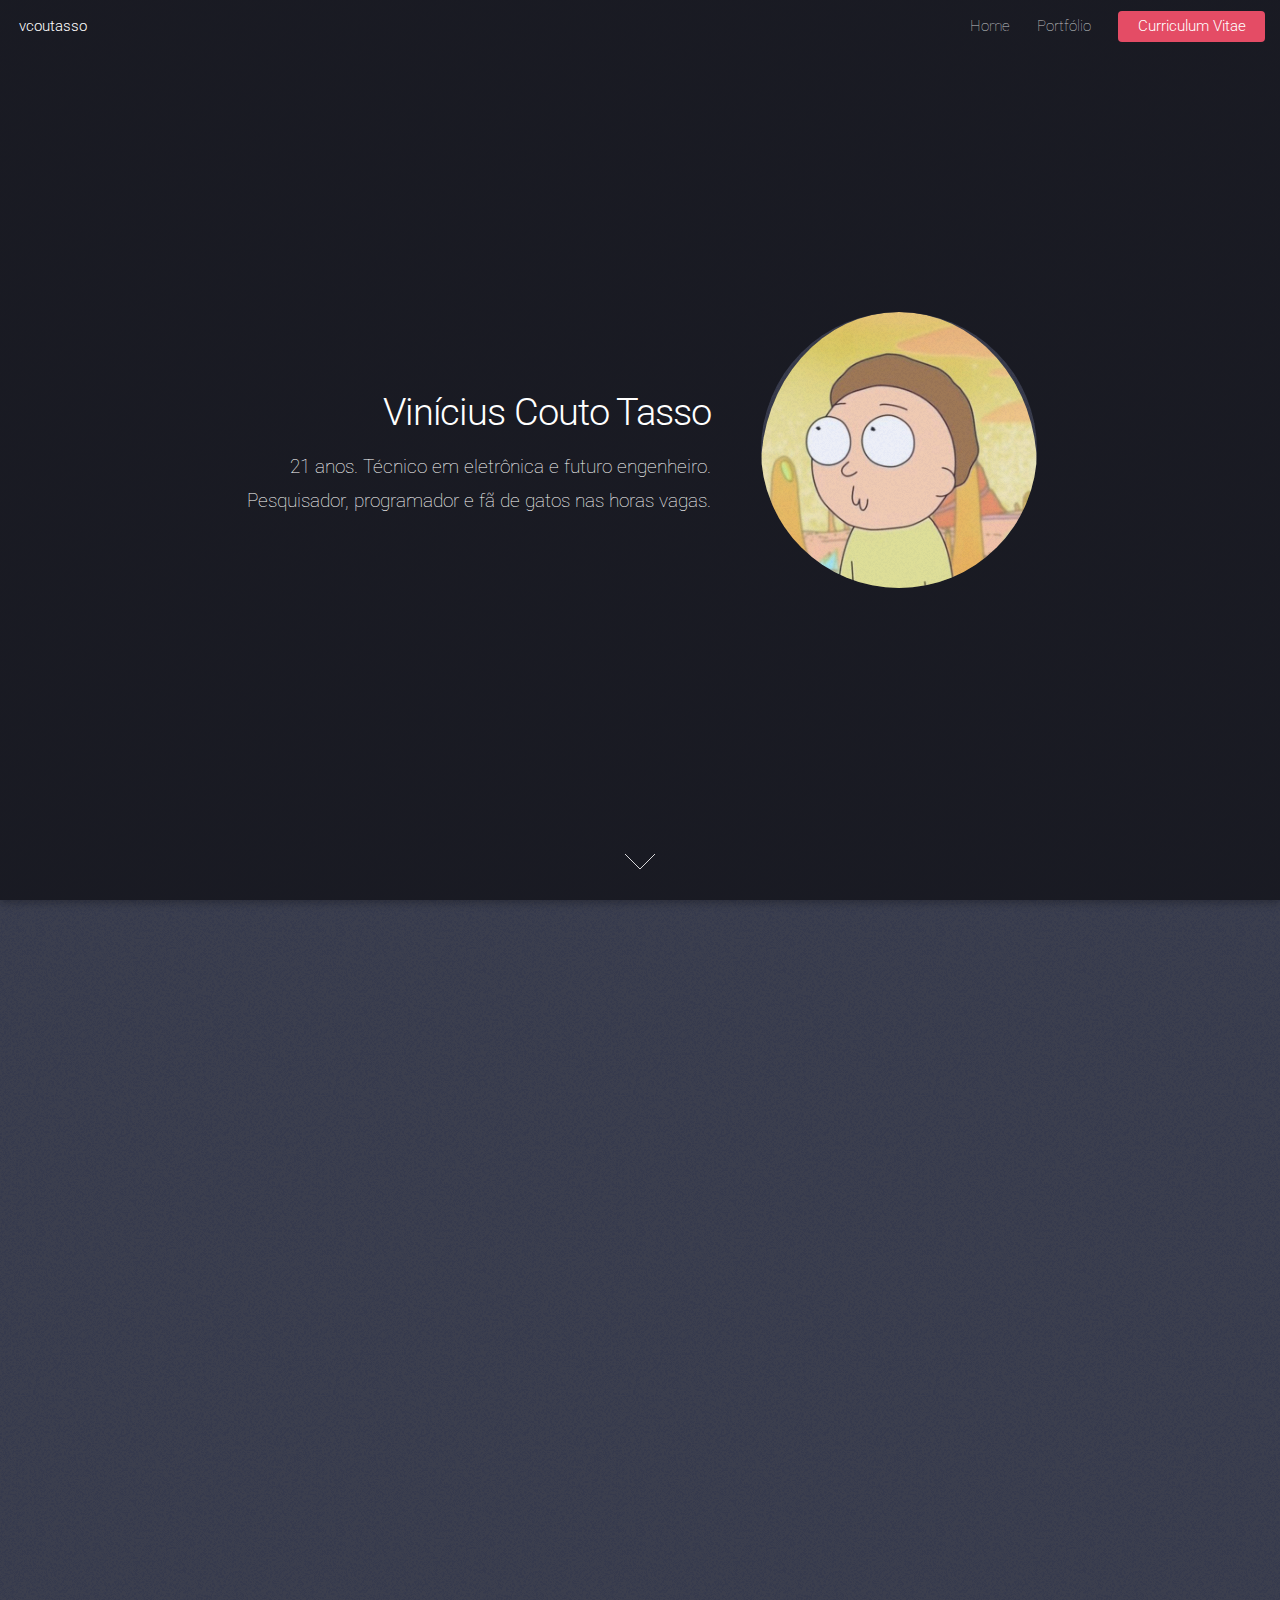
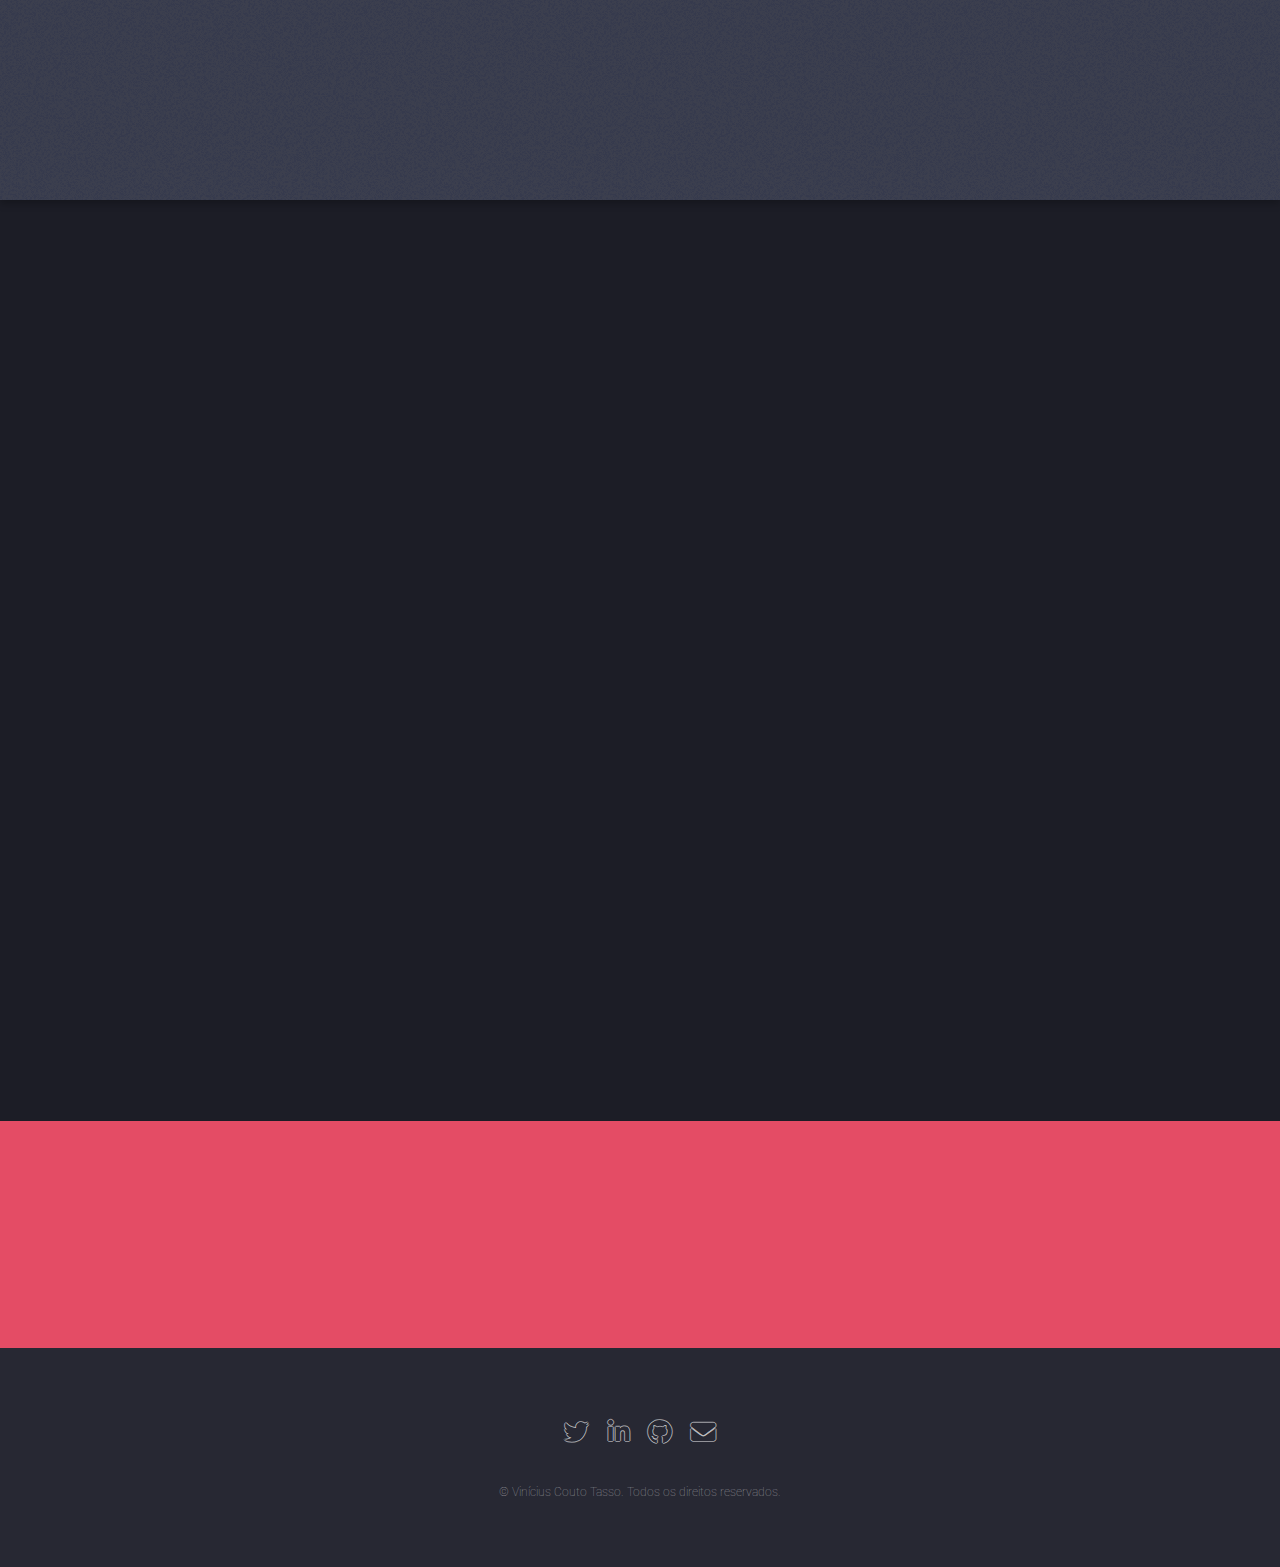
==== commit d1589586: "Portfolio first version" ====
--- a/index.html
+++ b/index.html
@@ -37,6 +37,7 @@
 					<nav id="nav">
 						<ul>
 							<li><a href="index.html">Home</a></li>
+							<li><a href="portfolio.html">Portfólio</a></li>
 							<li><a target="_blank" rel="noopener noreferrer" href="assets/docs/cv.pdf" class="button primary">Curriculum Vitae</a></li>
 						</ul>
 					</nav>
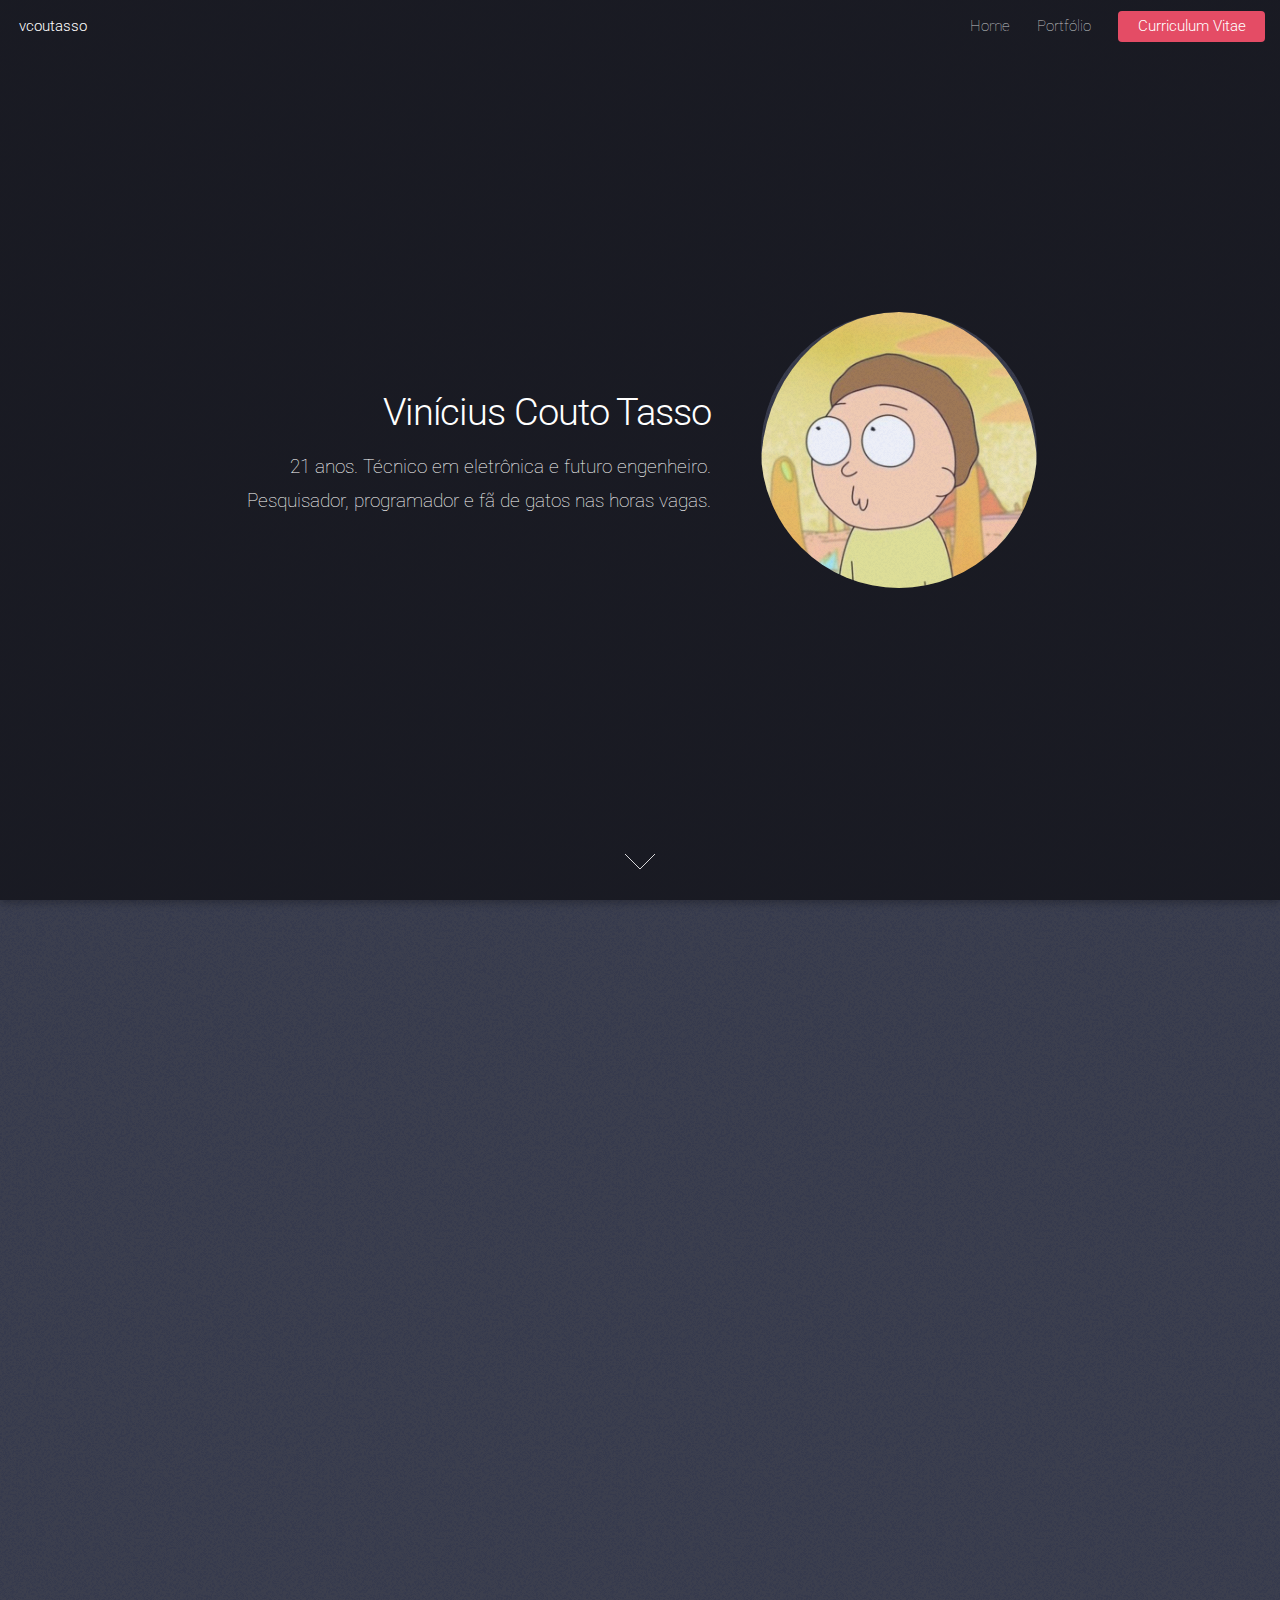
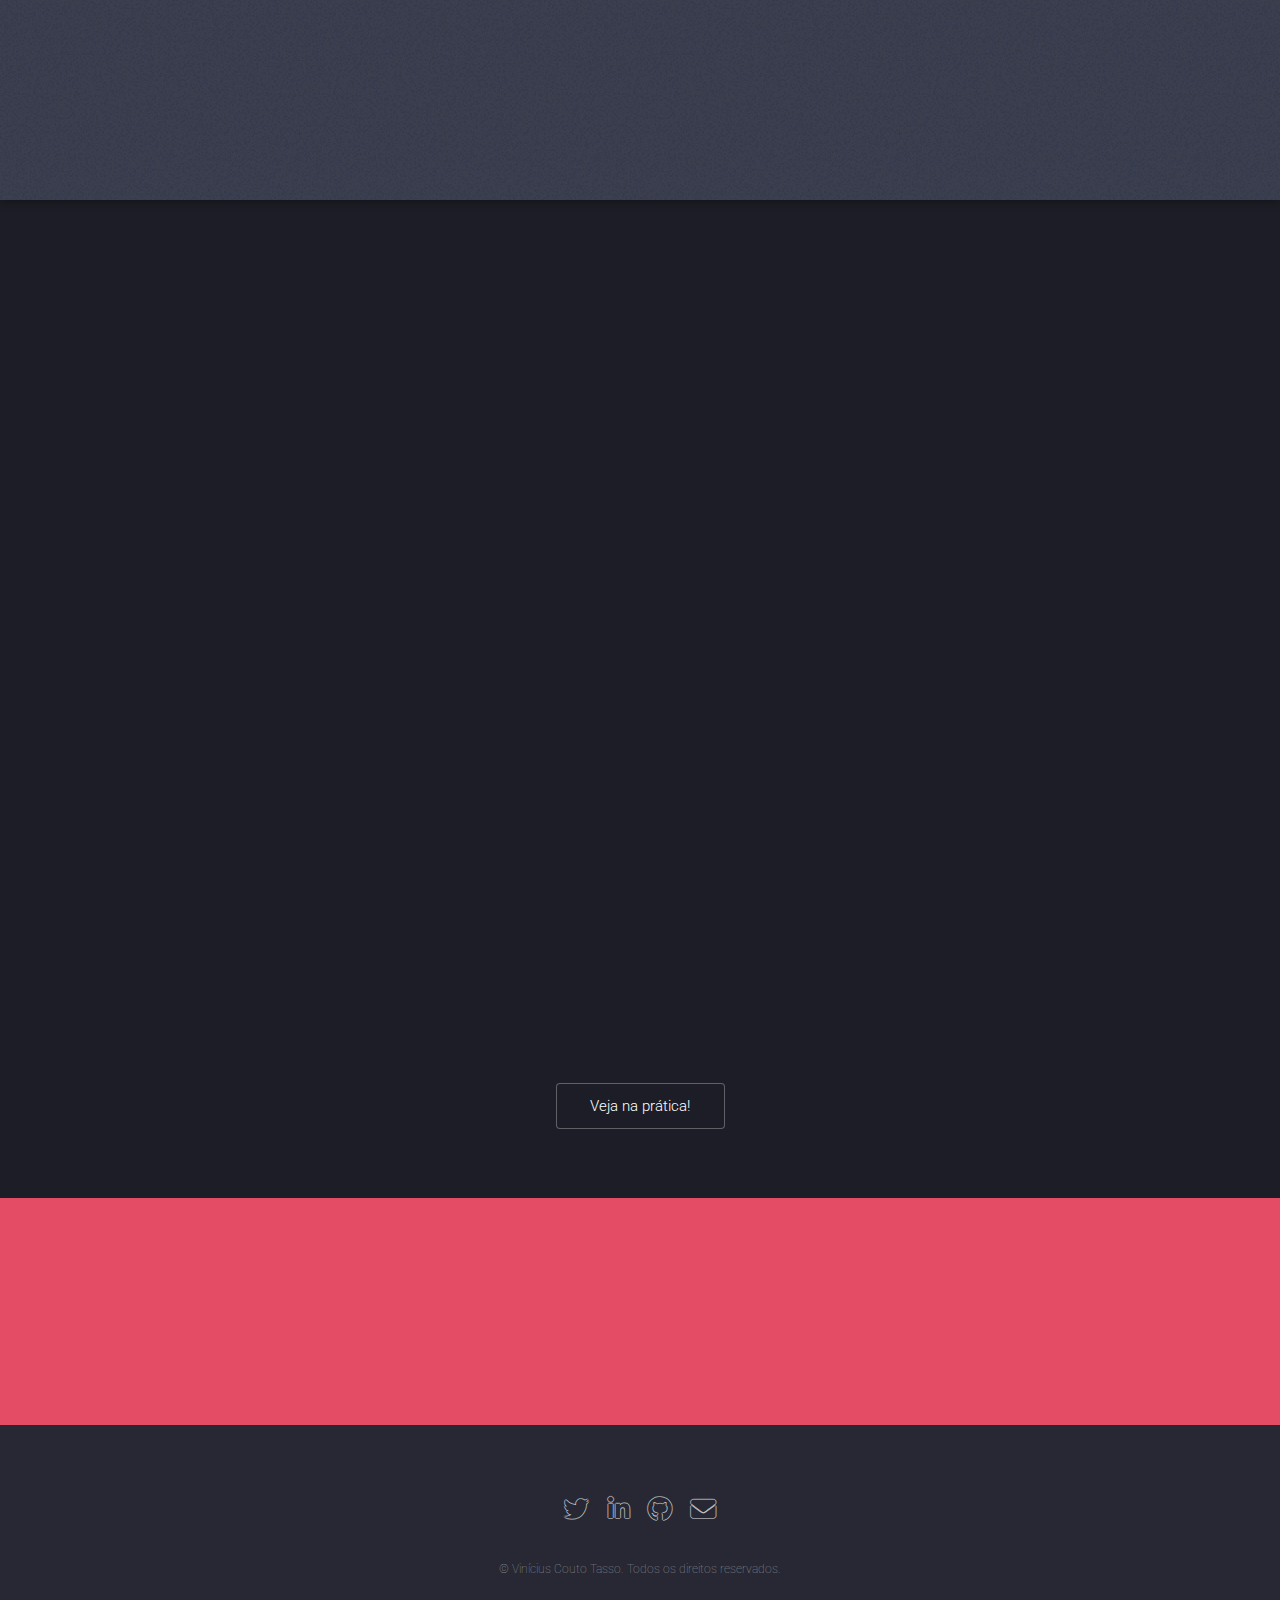
==== commit b4c1292e: "Add button to portfolio on main page" ====
--- a/index.html
+++ b/index.html
@@ -33,11 +33,11 @@
 
 			<!-- Header -->
 				<header id="header">
-					<h1 id="logo"><a href="index.html">vcoutasso</a></h1>
+					<h1 id="logo"><a href="/">vcoutasso</a></h1>
 					<nav id="nav">
 						<ul>
-							<li><a href="index.html">Home</a></li>
-							<li><a href="portfolio.html">Portfólio</a></li>
+							<li><a href="/">Home</a></li>
+							<li><a href="/portfolio.html">Portfólio</a></li>
 							<li><a target="_blank" rel="noopener noreferrer" href="assets/docs/cv.pdf" class="button primary">Curriculum Vitae</a></li>
 						</ul>
 					</nav>
@@ -135,6 +135,9 @@
 							</div>
 						</div>
 					</div>
+					<ul class="actions special">
+						<li><a href="/portfolio.html" class="button">Veja na prática!</a></li>
+					</ul>
 				</section>
 
 			<!-- Contact me -->
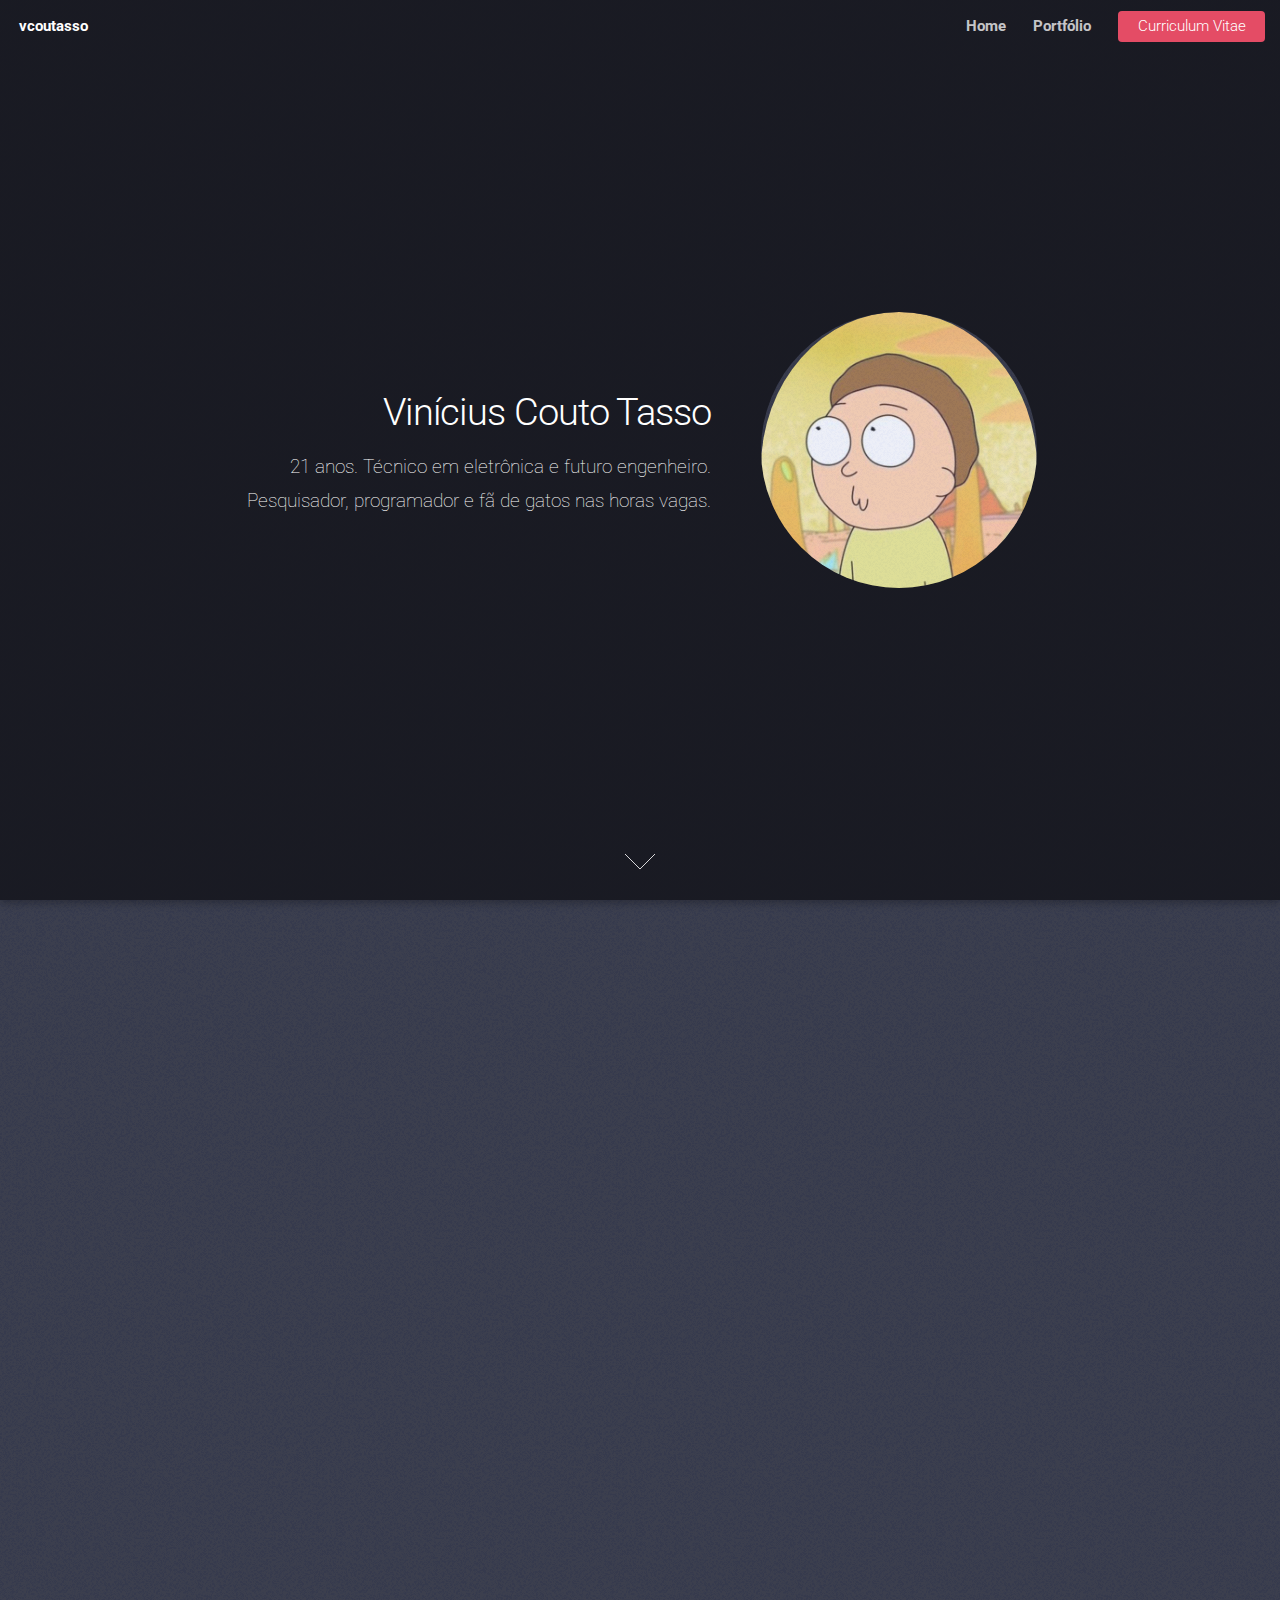
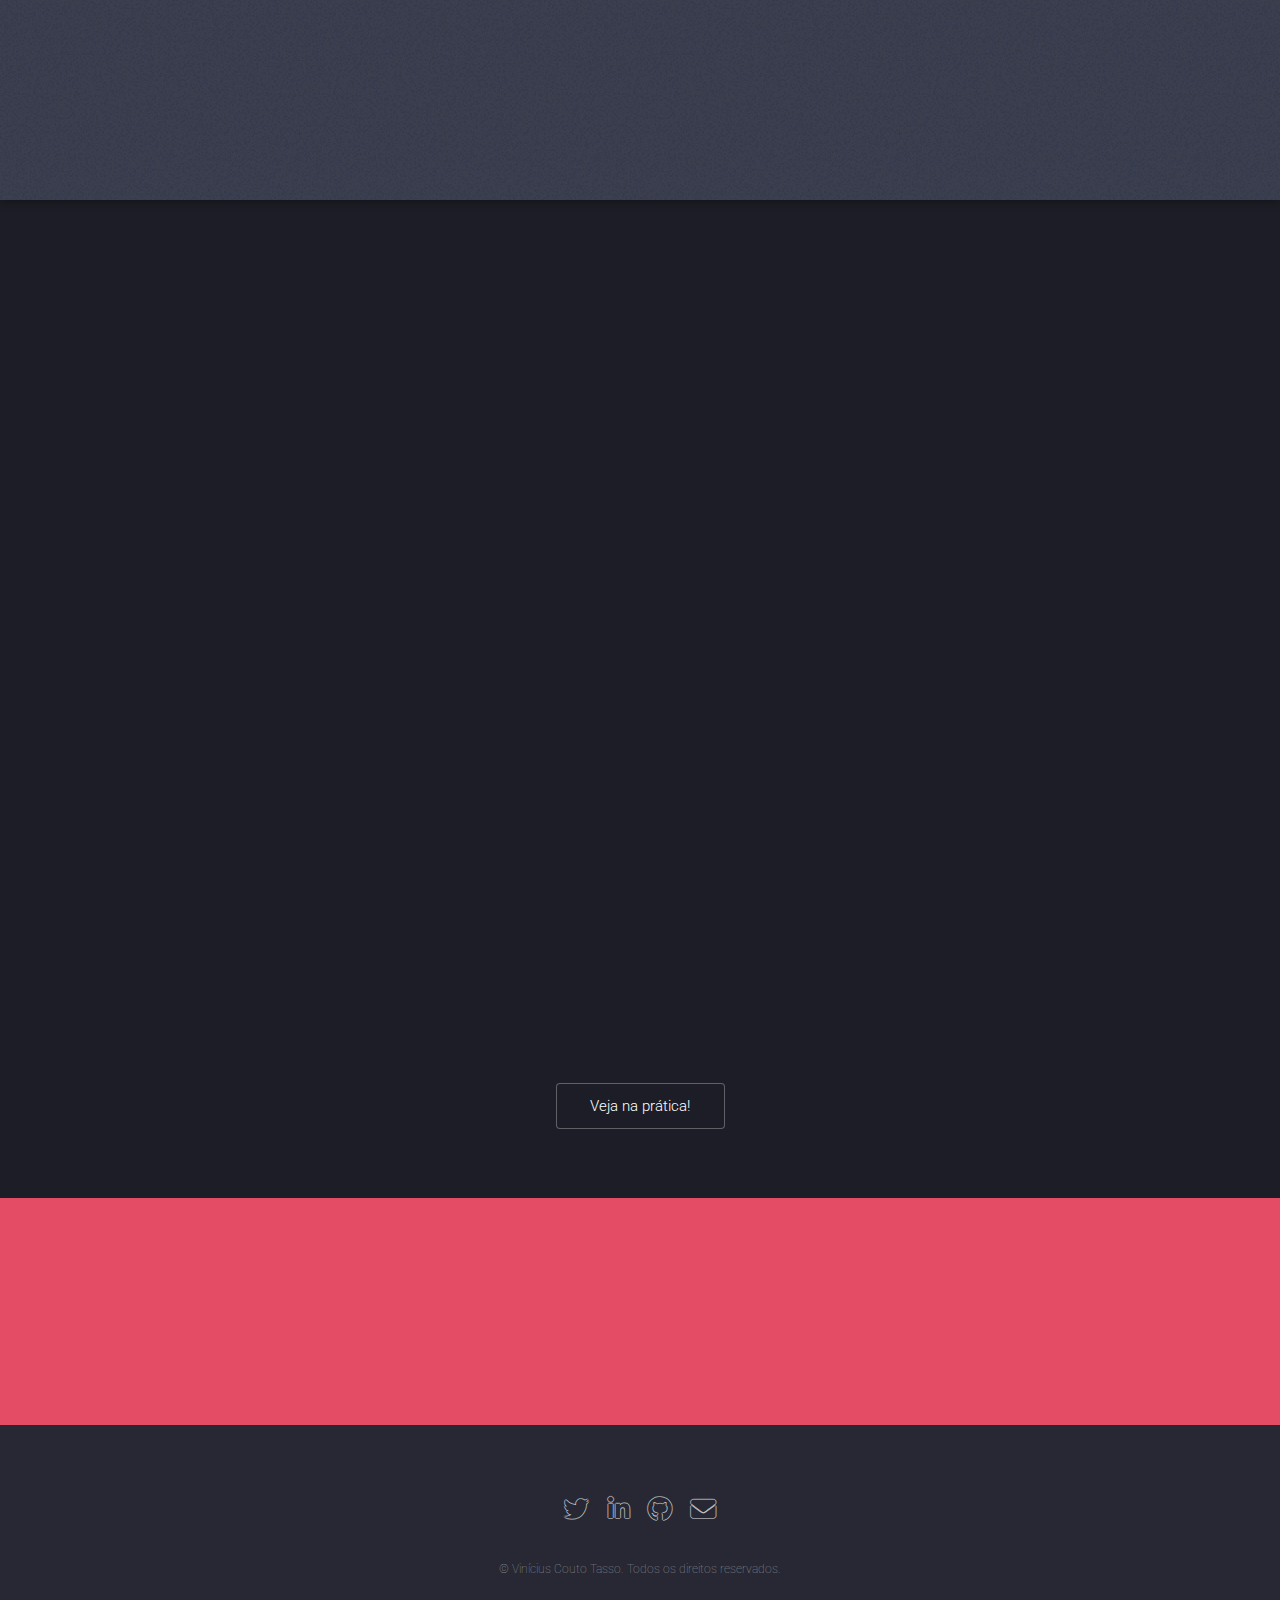
==== commit 6b23233f: ":sparkles: added target blank and rel noopener to href links" ====
--- a/index.html
+++ b/index.html
@@ -78,14 +78,15 @@
 									</header>
 								</div>
 								<div class="col-4 col-12-medium">
-									<p id="about1"> Nascido e criado na capital do Paraná, sou um estudante de Engenharia Eletrônica
-									na <a href="http://portal.utfpr.edu.br/">UTFPR</a>. Cursando o 4º período da faculdade,
-									atualmente sou bolsista de Iniciação Científica com foco em Inteligência Computacional.</p>
+									<p id="about1"> Nascido e criado na capital do Paraná, sou estudante de Engenharia Eletrônica
+									na <a href="http://portal.utfpr.edu.br/">UTFPR</a>. Atualmente estou cursando o 4º período da faculdade,
+									e sou bolsista de Iniciação Científica com foco em Inteligência Computacional
+									no <a href="http://labic.utfpr.edu.br/">LABIC</a>.</p>
 								</div>
 								<div class="col-4 col-12-medium">
-									<p id="about2"> Fascinado por tecnologia desde cedo, descobri minha afinidade com eletrônica e programação aos 14 anos. 
-									Seja para sistemas embarcados, softwares de alto desempenho ou outras aplicações diversas, se há programação envolvida,
-									eu tenho interesse.</p>
+									<p id="about2"> Descobri minha minha afinidade com eletrônica e programação aos 14 anos, no ensino técnico. 
+									Desde então, seja para sistemas embarcados, softwares de alto desempenho ou outras aplicações diversas,
+									se há programação envolvida, eu estou interessado.</p>
 								</div>
 							</div>
 						</div>
@@ -153,10 +154,10 @@
 			<!-- Footer -->
 				<footer id="footer">
 					<ul class="icons">
-						<li><a href="https://twitter.com/vcoutasso" class="icon brands alt fa-twitter"><span class="label">Twitter</span></a></li>
-						<li><a href="https://www.linkedin.com/in/vcoutasso/" class="icon brands alt fa-linkedin-in"><span class="label">LinkedIn</span></a></li>
-						<li><a href="https://github.com/vcoutasso/" class="icon brands alt fa-github"><span class="label">GitHub</span></a></li>
-						<li><a href="mailto:vinicouto12@gmail.com" class="icon solid alt fa-envelope"><span class="label">Email</span></a></li>
+						<li><a target="_blank" rel=”noopener href="https://twitter.com/vcoutasso" class="icon brands alt fa-twitter"><span class="label">Twitter</span></a></li>
+						<li><a target="_blank" rel=”noopener href="https://www.linkedin.com/in/vcoutasso/" class="icon brands alt fa-linkedin-in"><span class="label">LinkedIn</span></a></li>
+						<li><a target="_blank" rel=”noopener href="https://github.com/vcoutasso/" class="icon brands alt fa-github"><span class="label">GitHub</span></a></li>
+						<li><a target="_blank" rel=”noopener href="mailto:vinicouto12@gmail.com" class="icon solid alt fa-envelope"><span class="label">Email</span></a></li>
 					</ul>
 					<ul class="copyright">
 						<li>&copy; Vinícius Couto Tasso. Todos os direitos reservados. </li>
--- a/assets/css/main.css
+++ b/assets/css/main.css
@@ -7,4133 +7,4285 @@
 	Free for personal and commercial use under the CCA 3.0 license (html5up.net/license)
 */
 
-#btn-change-lang{
+#btn-change-lang {
   width: 50px;
-  cursor: pointer; 
+  cursor: pointer;
   padding: 10px;
 }
-.img-flag{
+.img-flag {
   display: none;
   max-width: 100%;
   height: auto;
   overflow: hidden;
-  transition: all .3s ease-in;
-}
-.img-flag:hover{
+  transition: all 0.3s ease-in;
+}
+.img-flag:hover {
   transform: scale(1.2);
 }
-.active{
+.active {
   display: block;
 }
 
-.button-wrapper{
+.button-wrapper {
   padding: 45px 0px 0px 20px;
 }
 @media only screen and (max-width: 520px) {
-	.button-wrapper{
-		padding: 5px 0px 0px 230px;
-	}
-}
-
-html, body, div, span, applet, object,
-iframe, h1, h2, h3, h4, h5, h6, p, blockquote,
-pre, a, abbr, acronym, address, big, cite,
-code, del, dfn, em, img, ins, kbd, q, s, samp,
-small, strike, strong, sub, sup, tt, var, b,
-u, i, center, dl, dt, dd, ol, ul, li, fieldset,
-form, label, legend, table, caption, tbody,
-tfoot, thead, tr, th, td, article, aside,
-canvas, details, embed, figure, figcaption,
-footer, header, hgroup, menu, nav, output, ruby,
-section, summary, time, mark, audio, video {
-	margin: 0;
-	padding: 0;
-	border: 0;
-	font-size: 100%;
-	font: inherit;
-	vertical-align: baseline;}
-
-article, aside, details, figcaption, figure,
-footer, header, hgroup, menu, nav, section {
-	display: block;}
+  .button-wrapper {
+    padding: 5px 0px 0px 230px;
+  }
+}
+
+html,
+body,
+div,
+span,
+applet,
+object,
+iframe,
+h1,
+h2,
+h3,
+h4,
+h5,
+h6,
+p,
+blockquote,
+pre,
+a,
+abbr,
+acronym,
+address,
+big,
+cite,
+code,
+del,
+dfn,
+em,
+img,
+ins,
+kbd,
+q,
+s,
+samp,
+small,
+strike,
+strong,
+sub,
+sup,
+tt,
+var,
+b,
+u,
+i,
+center,
+dl,
+dt,
+dd,
+ol,
+ul,
+li,
+fieldset,
+form,
+label,
+legend,
+table,
+caption,
+tbody,
+tfoot,
+thead,
+tr,
+th,
+td,
+article,
+aside,
+canvas,
+details,
+embed,
+figure,
+figcaption,
+footer,
+header,
+hgroup,
+menu,
+nav,
+output,
+ruby,
+section,
+summary,
+time,
+mark,
+audio,
+video {
+  margin: 0;
+  padding: 0;
+  border: 0;
+  font-size: 100%;
+  font: inherit;
+  vertical-align: baseline;
+}
+
+article,
+aside,
+details,
+figcaption,
+figure,
+footer,
+header,
+hgroup,
+menu,
+nav,
+section {
+  display: block;
+}
 
 body {
-	line-height: 1;
-}
-
-ol, ul {
-	list-style: none;
-}
-
-blockquote, q {
-	quotes: none;
-}
-
-	blockquote:before, blockquote:after, q:before, q:after {
-		content: '';
-		content: none;
-	}
+  line-height: 1;
+}
+
+ol,
+ul {
+  list-style: none;
+}
+
+blockquote,
+q {
+  quotes: none;
+}
+
+blockquote:before,
+blockquote:after,
+q:before,
+q:after {
+  content: "";
+  content: none;
+}
 
 table {
-	border-collapse: collapse;
-	border-spacing: 0;
+  border-collapse: collapse;
+  border-spacing: 0;
 }
 
 body {
-	-webkit-text-size-adjust: none;
+  -webkit-text-size-adjust: none;
 }
 
 mark {
-	background-color: transparent;
-	color: inherit;
+  background-color: transparent;
+  color: inherit;
 }
 
 input::-moz-focus-inner {
-	border: 0;
-	padding: 0;
-}
-
-input, select, textarea {
-	-moz-appearance: none;
-	-webkit-appearance: none;
-	-ms-appearance: none;
-	appearance: none;
+  border: 0;
+  padding: 0;
+}
+
+input,
+select,
+textarea {
+  -moz-appearance: none;
+  -webkit-appearance: none;
+  -ms-appearance: none;
+  appearance: none;
 }
 
 /* Basic */
 
-	html {
-		box-sizing: border-box;
-	}
-
-	*, *:before, *:after {
-		box-sizing: inherit;
-	}
-
-	html, body {
-		background: #1c1d26;
-	}
-
-	body.is-preload *, body.is-preload *:before, body.is-preload *:after {
-		-moz-animation: none !important;
-		-webkit-animation: none !important;
-		-ms-animation: none !important;
-		animation: none !important;
-		-moz-transition: none !important;
-		-webkit-transition: none !important;
-		-ms-transition: none !important;
-		transition: none !important;
-	}
-
-	body, input, select, textarea {
-		color: rgba(255, 255, 255, 0.75);
-		font-family: "Roboto", Helvetica, sans-serif;
-		font-size: 15pt;
-		font-weight: 100;
-		line-height: 1.75em;
-	}
-
-	a {
-		-moz-transition: border-color 0.2s ease-in-out, color 0.2s ease-in-out;
-		-webkit-transition: border-color 0.2s ease-in-out, color 0.2s ease-in-out;
-		-ms-transition: border-color 0.2s ease-in-out, color 0.2s ease-in-out;
-		transition: border-color 0.2s ease-in-out, color 0.2s ease-in-out;
-		border-bottom: dotted 1px;
-		color: #e44c65;
-		text-decoration: none;
-	}
-
-		a:hover {
-			color: #e44c65 !important;
-			border-bottom-color: transparent;
-		}
-
-	strong, b {
-		color: #ffffff;
-		font-weight: 300;
-	}
-
-	em, i {
-		font-style: italic;
-	}
-
-	p {
-		margin: 0 0 2em 0;
-	}
-
-	h1, h2, h3, h4, h5, h6 {
-		color: #ffffff;
-		font-weight: 300;
-		line-height: 1em;
-		margin: 0 0 1em 0;
-	}
-
-		h1 a, h2 a, h3 a, h4 a, h5 a, h6 a {
-			color: inherit;
-			border: 0;
-		}
-
-	h2 {
-		font-size: 2em;
-		line-height: 1.5em;
-		letter-spacing: -0.025em;
-	}
-
-	h3 {
-		font-size: 1.35em;
-		line-height: 1.5em;
-	}
-
-	h4 {
-		font-size: 1.1em;
-		line-height: 1.5em;
-	}
-
-	h5 {
-		font-size: 0.9em;
-		line-height: 1.5em;
-	}
-
-	h6 {
-		font-size: 0.7em;
-		line-height: 1.5em;
-	}
-
-	sub {
-		font-size: 0.8em;
-		position: relative;
-		top: 0.5em;
-	}
-
-	sup {
-		font-size: 0.8em;
-		position: relative;
-		top: -0.5em;
-	}
-
-	hr {
-		border: 0;
-		border-bottom: solid 1px rgba(255, 255, 255, 0.3);
-		margin: 3em 0;
-	}
-
-		hr.major {
-			margin: 4em 0;
-		}
-
-	blockquote {
-		border-left: solid 4px rgba(255, 255, 255, 0.3);
-		font-style: italic;
-		margin: 0 0 2em 0;
-		padding: 0.5em 0 0.5em 2em;
-	}
-
-	code {
-		background: rgba(255, 255, 255, 0.075);
-		border-radius: 4px;
-		font-family: "Courier New", monospace;
-		font-size: 0.9em;
-		margin: 0 0.25em;
-		padding: 0.25em 0.65em;
-	}
-
-	pre {
-		-webkit-overflow-scrolling: touch;
-		font-family: "Courier New", monospace;
-		font-size: 0.9em;
-		margin: 0 0 2em 0;
-	}
-
-		pre code {
-			display: block;
-			line-height: 1.75em;
-			padding: 1em 1.5em;
-			overflow-x: auto;
-		}
-
-	.align-left {
-		text-align: left;
-	}
-
-	.align-center {
-		text-align: center;
-	}
-
-	.align-right {
-		text-align: right;
-	}
+html {
+  box-sizing: border-box;
+}
+
+*,
+*:before,
+*:after {
+  box-sizing: inherit;
+}
+
+html,
+body {
+  background: #1c1d26;
+}
+
+body.is-preload *,
+body.is-preload *:before,
+body.is-preload *:after {
+  -moz-animation: none !important;
+  -webkit-animation: none !important;
+  -ms-animation: none !important;
+  animation: none !important;
+  -moz-transition: none !important;
+  -webkit-transition: none !important;
+  -ms-transition: none !important;
+  transition: none !important;
+}
+
+body,
+input,
+select,
+textarea {
+  color: rgba(255, 255, 255, 0.75);
+  font-family: "Roboto", Helvetica, sans-serif;
+  font-size: 15pt;
+  font-weight: 100;
+  line-height: 1.75em;
+  text-rendering: optimizeLegibility;
+}
+
+a {
+  -moz-transition: border-color 0.2s ease-in-out, color 0.2s ease-in-out;
+  -webkit-transition: border-color 0.2s ease-in-out, color 0.2s ease-in-out;
+  -ms-transition: border-color 0.2s ease-in-out, color 0.2s ease-in-out;
+  transition: border-color 0.2s ease-in-out, color 0.2s ease-in-out;
+  border-bottom: dotted 1px;
+  color: #e44c65;
+  text-decoration: none;
+  font-weight: bold;
+}
+
+a:hover {
+  color: #e44c65 !important;
+  border-bottom-color: transparent;
+}
+
+strong,
+b {
+  color: #ffffff;
+  font-weight: 400;
+}
+
+em,
+i {
+  font-style: italic;
+}
+
+p {
+  margin: 0 0 2em 0;
+}
+
+h1,
+h2,
+h3,
+h4,
+h5,
+h6 {
+  color: #ffffff;
+  font-weight: 300;
+  line-height: 1em;
+  margin: 0 0 1em 0;
+}
+
+h1 a,
+h2 a,
+h3 a,
+h4 a,
+h5 a,
+h6 a {
+  color: inherit;
+  border: 0;
+}
+
+h2 {
+  font-size: 2em;
+  line-height: 1.5em;
+  letter-spacing: -0.025em;
+}
+
+h3 {
+  font-size: 1.35em;
+  line-height: 1.5em;
+}
+
+h4 {
+  font-size: 1.1em;
+  line-height: 1.5em;
+}
+
+h5 {
+  font-size: 0.9em;
+  line-height: 1.5em;
+}
+
+h6 {
+  font-size: 0.7em;
+  line-height: 1.5em;
+}
+
+sub {
+  font-size: 0.8em;
+  position: relative;
+  top: 0.5em;
+}
+
+sup {
+  font-size: 0.8em;
+  position: relative;
+  top: -0.5em;
+}
+
+hr {
+  border: 0;
+  border-bottom: solid 1px rgba(255, 255, 255, 0.3);
+  margin: 3em 0;
+}
+
+hr.major {
+  margin: 4em 0;
+}
+
+blockquote {
+  border-left: solid 4px rgba(255, 255, 255, 0.3);
+  font-style: italic;
+  margin: 0 0 2em 0;
+  padding: 0.5em 0 0.5em 2em;
+}
+
+code {
+  background: rgba(255, 255, 255, 0.075);
+  border-radius: 4px;
+  font-family: "Courier New", monospace;
+  font-size: 0.9em;
+  margin: 0 0.25em;
+  padding: 0.25em 0.65em;
+}
+
+pre {
+  -webkit-overflow-scrolling: touch;
+  font-family: "Courier New", monospace;
+  font-size: 0.9em;
+  margin: 0 0 2em 0;
+}
+
+pre code {
+  display: block;
+  line-height: 1.75em;
+  padding: 1em 1.5em;
+  overflow-x: auto;
+}
+
+.align-left {
+  text-align: left;
+}
+
+.align-center {
+  text-align: center;
+}
+
+.align-right {
+  text-align: right;
+}
 
 /* Loader */
 
-	@-moz-keyframes spinner-show {
-		0% {
-			opacity: 0;
-		}
-
-		100% {
-			opacity: 1;
-		}
-	}
-
-	@-webkit-keyframes spinner-show {
-		0% {
-			opacity: 0;
-		}
-
-		100% {
-			opacity: 1;
-		}
-	}
-
-	@-ms-keyframes spinner-show {
-		0% {
-			opacity: 0;
-		}
-
-		100% {
-			opacity: 1;
-		}
-	}
-
-	@keyframes spinner-show {
-		0% {
-			opacity: 0;
-		}
-
-		100% {
-			opacity: 1;
-		}
-	}
-
-	@-moz-keyframes spinner-hide {
-		0% {
-			color: rgba(255, 255, 255, 0.15);
-			z-index: 100001;
-			-moz-transform: scale(1) rotate(0deg);
-			-webkit-transform: scale(1) rotate(0deg);
-			-ms-transform: scale(1) rotate(0deg);
-			transform: scale(1) rotate(0deg);
-		}
-
-		99% {
-			color: #1c1d26;
-			z-index: 100001;
-			-moz-transform: scale(0.5) rotate(360deg);
-			-webkit-transform: scale(0.5) rotate(360deg);
-			-ms-transform: scale(0.5) rotate(360deg);
-			transform: scale(0.5) rotate(360deg);
-		}
-
-		100% {
-			color: #1c1d26;
-			z-index: -1;
-			-moz-transform: scale(0.5) rotate(360deg);
-			-webkit-transform: scale(0.5) rotate(360deg);
-			-ms-transform: scale(0.5) rotate(360deg);
-			transform: scale(0.5) rotate(360deg);
-		}
-	}
-
-	@-webkit-keyframes spinner-hide {
-		0% {
-			color: rgba(255, 255, 255, 0.15);
-			z-index: 100001;
-			-moz-transform: scale(1) rotate(0deg);
-			-webkit-transform: scale(1) rotate(0deg);
-			-ms-transform: scale(1) rotate(0deg);
-			transform: scale(1) rotate(0deg);
-		}
-
-		99% {
-			color: #1c1d26;
-			z-index: 100001;
-			-moz-transform: scale(0.5) rotate(360deg);
-			-webkit-transform: scale(0.5) rotate(360deg);
-			-ms-transform: scale(0.5) rotate(360deg);
-			transform: scale(0.5) rotate(360deg);
-		}
-
-		100% {
-			color: #1c1d26;
-			z-index: -1;
-			-moz-transform: scale(0.5) rotate(360deg);
-			-webkit-transform: scale(0.5) rotate(360deg);
-			-ms-transform: scale(0.5) rotate(360deg);
-			transform: scale(0.5) rotate(360deg);
-		}
-	}
-
-	@-ms-keyframes spinner-hide {
-		0% {
-			color: rgba(255, 255, 255, 0.15);
-			z-index: 100001;
-			-moz-transform: scale(1) rotate(0deg);
-			-webkit-transform: scale(1) rotate(0deg);
-			-ms-transform: scale(1) rotate(0deg);
-			transform: scale(1) rotate(0deg);
-		}
-
-		99% {
-			color: #1c1d26;
-			z-index: 100001;
-			-moz-transform: scale(0.5) rotate(360deg);
-			-webkit-transform: scale(0.5) rotate(360deg);
-			-ms-transform: scale(0.5) rotate(360deg);
-			transform: scale(0.5) rotate(360deg);
-		}
-
-		100% {
-			color: #1c1d26;
-			z-index: -1;
-			-moz-transform: scale(0.5) rotate(360deg);
-			-webkit-transform: scale(0.5) rotate(360deg);
-			-ms-transform: scale(0.5) rotate(360deg);
-			transform: scale(0.5) rotate(360deg);
-		}
-	}
-
-	@keyframes spinner-hide {
-		0% {
-			color: rgba(255, 255, 255, 0.15);
-			z-index: 100001;
-			-moz-transform: scale(1) rotate(0deg);
-			-webkit-transform: scale(1) rotate(0deg);
-			-ms-transform: scale(1) rotate(0deg);
-			transform: scale(1) rotate(0deg);
-		}
-
-		99% {
-			color: #1c1d26;
-			z-index: 100001;
-			-moz-transform: scale(0.5) rotate(360deg);
-			-webkit-transform: scale(0.5) rotate(360deg);
-			-ms-transform: scale(0.5) rotate(360deg);
-			transform: scale(0.5) rotate(360deg);
-		}
-
-		100% {
-			color: #1c1d26;
-			z-index: -1;
-			-moz-transform: scale(0.5) rotate(360deg);
-			-webkit-transform: scale(0.5) rotate(360deg);
-			-ms-transform: scale(0.5) rotate(360deg);
-			transform: scale(0.5) rotate(360deg);
-		}
-	}
-
-	@-moz-keyframes spinner-rotate {
-		0% {
-			-moz-transform: scale(1) rotate(0deg);
-			-webkit-transform: scale(1) rotate(0deg);
-			-ms-transform: scale(1) rotate(0deg);
-			transform: scale(1) rotate(0deg);
-		}
-
-		100% {
-			-moz-transform: scale(1) rotate(360deg);
-			-webkit-transform: scale(1) rotate(360deg);
-			-ms-transform: scale(1) rotate(360deg);
-			transform: scale(1) rotate(360deg);
-		}
-	}
-
-	@-webkit-keyframes spinner-rotate {
-		0% {
-			-moz-transform: scale(1) rotate(0deg);
-			-webkit-transform: scale(1) rotate(0deg);
-			-ms-transform: scale(1) rotate(0deg);
-			transform: scale(1) rotate(0deg);
-		}
-
-		100% {
-			-moz-transform: scale(1) rotate(360deg);
-			-webkit-transform: scale(1) rotate(360deg);
-			-ms-transform: scale(1) rotate(360deg);
-			transform: scale(1) rotate(360deg);
-		}
-	}
-
-	@-ms-keyframes spinner-rotate {
-		0% {
-			-moz-transform: scale(1) rotate(0deg);
-			-webkit-transform: scale(1) rotate(0deg);
-			-ms-transform: scale(1) rotate(0deg);
-			transform: scale(1) rotate(0deg);
-		}
-
-		100% {
-			-moz-transform: scale(1) rotate(360deg);
-			-webkit-transform: scale(1) rotate(360deg);
-			-ms-transform: scale(1) rotate(360deg);
-			transform: scale(1) rotate(360deg);
-		}
-	}
-
-	@keyframes spinner-rotate {
-		0% {
-			-moz-transform: scale(1) rotate(0deg);
-			-webkit-transform: scale(1) rotate(0deg);
-			-ms-transform: scale(1) rotate(0deg);
-			transform: scale(1) rotate(0deg);
-		}
-
-		100% {
-			-moz-transform: scale(1) rotate(360deg);
-			-webkit-transform: scale(1) rotate(360deg);
-			-ms-transform: scale(1) rotate(360deg);
-			transform: scale(1) rotate(360deg);
-		}
-	}
-
-	@-moz-keyframes overlay-hide {
-		0% {
-			opacity: 1;
-			z-index: 100000;
-		}
-
-		15% {
-			opacity: 1;
-			z-index: 100000;
-		}
-
-		99% {
-			opacity: 0;
-			z-index: 100000;
-		}
-
-		100% {
-			opacity: 0;
-			z-index: -1;
-		}
-	}
-
-	@-webkit-keyframes overlay-hide {
-		0% {
-			opacity: 1;
-			z-index: 100000;
-		}
-
-		15% {
-			opacity: 1;
-			z-index: 100000;
-		}
-
-		99% {
-			opacity: 0;
-			z-index: 100000;
-		}
-
-		100% {
-			opacity: 0;
-			z-index: -1;
-		}
-	}
-
-	@-ms-keyframes overlay-hide {
-		0% {
-			opacity: 1;
-			z-index: 100000;
-		}
-
-		15% {
-			opacity: 1;
-			z-index: 100000;
-		}
-
-		99% {
-			opacity: 0;
-			z-index: 100000;
-		}
-
-		100% {
-			opacity: 0;
-			z-index: -1;
-		}
-	}
-
-	@keyframes overlay-hide {
-		0% {
-			opacity: 1;
-			z-index: 100000;
-		}
-
-		15% {
-			opacity: 1;
-			z-index: 100000;
-		}
-
-		99% {
-			opacity: 0;
-			z-index: 100000;
-		}
-
-		100% {
-			opacity: 0;
-			z-index: -1;
-		}
-	}
-
-	body.landing {
-		text-decoration: none;
-	}
-
-		body.landing:before {
-			-moz-osx-font-smoothing: grayscale;
-			-webkit-font-smoothing: antialiased;
-			display: inline-block;
-			font-style: normal;
-			font-variant: normal;
-			text-rendering: auto;
-			line-height: 1;
-			text-transform: none !important;
-			font-family: 'Font Awesome 5 Free';
-			font-weight: 900;
-		}
-
-		body.landing:before {
-			-moz-animation: spinner-show 1.5s 1 0.25s ease forwards, spinner-hide 0.25s ease-in-out forwards !important;
-			-webkit-animation: spinner-show 1.5s 1 0.25s ease forwards, spinner-hide 0.25s ease-in-out forwards !important;
-			-ms-animation: spinner-show 1.5s 1 0.25s ease forwards, spinner-hide 0.25s ease-in-out forwards !important;
-			animation: spinner-show 1.5s 1 0.25s ease forwards, spinner-hide 0.25s ease-in-out forwards !important;
-			-moz-transform-origin: 50% 50%;
-			-webkit-transform-origin: 50% 50%;
-			-ms-transform-origin: 50% 50%;
-			transform-origin: 50% 50%;
-			color: rgba(255, 255, 255, 0.15);
-			content: '\f1ce';
-			cursor: default;
-			display: block;
-			font-size: 2em;
-			height: 2em;
-			left: 50%;
-			line-height: 2em;
-			margin: -1em 0 0 -1em;
-			opacity: 0;
-			position: fixed;
-			text-align: center;
-			top: 50%;
-			width: 2em;
-			z-index: -1;
-		}
-
-		body.landing:after {
-			-moz-animation: overlay-hide 1.5s ease-in forwards !important;
-			-webkit-animation: overlay-hide 1.5s ease-in forwards !important;
-			-ms-animation: overlay-hide 1.5s ease-in forwards !important;
-			animation: overlay-hide 1.5s ease-in forwards !important;
-			background: #1c1d26;
-			content: '';
-			display: block;
-			height: 100%;
-			left: 0;
-			opacity: 0;
-			position: fixed;
-			top: 0;
-			width: 100%;
-			z-index: -1;
-		}
-
-		body.landing.is-preload:before {
-			-moz-animation: spinner-show 1.5s 1 0.25s ease forwards, spinner-rotate 0.75s infinite linear !important;
-			-webkit-animation: spinner-show 1.5s 1 0.25s ease forwards, spinner-rotate 0.75s infinite linear !important;
-			-ms-animation: spinner-show 1.5s 1 0.25s ease forwards, spinner-rotate 0.75s infinite linear !important;
-			animation: spinner-show 1.5s 1 0.25s ease forwards, spinner-rotate 0.75s infinite linear !important;
-			z-index: 100001;
-		}
-
-		body.landing.is-preload:after {
-			-moz-animation: none !important;
-			-webkit-animation: none !important;
-			-ms-animation: none !important;
-			animation: none !important;
-			opacity: 1;
-			z-index: 100000;
-		}
-
-	@media (-webkit-min-device-pixel-ratio: 2) {
-
-		body.landing:before {
-			line-height: 2.025em;
-		}
-
-	}
+@-moz-keyframes spinner-show {
+  0% {
+    opacity: 0;
+  }
+
+  100% {
+    opacity: 1;
+  }
+}
+
+@-webkit-keyframes spinner-show {
+  0% {
+    opacity: 0;
+  }
+
+  100% {
+    opacity: 1;
+  }
+}
+
+@-ms-keyframes spinner-show {
+  0% {
+    opacity: 0;
+  }
+
+  100% {
+    opacity: 1;
+  }
+}
+
+@keyframes spinner-show {
+  0% {
+    opacity: 0;
+  }
+
+  100% {
+    opacity: 1;
+  }
+}
+
+@-moz-keyframes spinner-hide {
+  0% {
+    color: rgba(255, 255, 255, 0.15);
+    z-index: 100001;
+    -moz-transform: scale(1) rotate(0deg);
+    -webkit-transform: scale(1) rotate(0deg);
+    -ms-transform: scale(1) rotate(0deg);
+    transform: scale(1) rotate(0deg);
+  }
+
+  99% {
+    color: #1c1d26;
+    z-index: 100001;
+    -moz-transform: scale(0.5) rotate(360deg);
+    -webkit-transform: scale(0.5) rotate(360deg);
+    -ms-transform: scale(0.5) rotate(360deg);
+    transform: scale(0.5) rotate(360deg);
+  }
+
+  100% {
+    color: #1c1d26;
+    z-index: -1;
+    -moz-transform: scale(0.5) rotate(360deg);
+    -webkit-transform: scale(0.5) rotate(360deg);
+    -ms-transform: scale(0.5) rotate(360deg);
+    transform: scale(0.5) rotate(360deg);
+  }
+}
+
+@-webkit-keyframes spinner-hide {
+  0% {
+    color: rgba(255, 255, 255, 0.15);
+    z-index: 100001;
+    -moz-transform: scale(1) rotate(0deg);
+    -webkit-transform: scale(1) rotate(0deg);
+    -ms-transform: scale(1) rotate(0deg);
+    transform: scale(1) rotate(0deg);
+  }
+
+  99% {
+    color: #1c1d26;
+    z-index: 100001;
+    -moz-transform: scale(0.5) rotate(360deg);
+    -webkit-transform: scale(0.5) rotate(360deg);
+    -ms-transform: scale(0.5) rotate(360deg);
+    transform: scale(0.5) rotate(360deg);
+  }
+
+  100% {
+    color: #1c1d26;
+    z-index: -1;
+    -moz-transform: scale(0.5) rotate(360deg);
+    -webkit-transform: scale(0.5) rotate(360deg);
+    -ms-transform: scale(0.5) rotate(360deg);
+    transform: scale(0.5) rotate(360deg);
+  }
+}
+
+@-ms-keyframes spinner-hide {
+  0% {
+    color: rgba(255, 255, 255, 0.15);
+    z-index: 100001;
+    -moz-transform: scale(1) rotate(0deg);
+    -webkit-transform: scale(1) rotate(0deg);
+    -ms-transform: scale(1) rotate(0deg);
+    transform: scale(1) rotate(0deg);
+  }
+
+  99% {
+    color: #1c1d26;
+    z-index: 100001;
+    -moz-transform: scale(0.5) rotate(360deg);
+    -webkit-transform: scale(0.5) rotate(360deg);
+    -ms-transform: scale(0.5) rotate(360deg);
+    transform: scale(0.5) rotate(360deg);
+  }
+
+  100% {
+    color: #1c1d26;
+    z-index: -1;
+    -moz-transform: scale(0.5) rotate(360deg);
+    -webkit-transform: scale(0.5) rotate(360deg);
+    -ms-transform: scale(0.5) rotate(360deg);
+    transform: scale(0.5) rotate(360deg);
+  }
+}
+
+@keyframes spinner-hide {
+  0% {
+    color: rgba(255, 255, 255, 0.15);
+    z-index: 100001;
+    -moz-transform: scale(1) rotate(0deg);
+    -webkit-transform: scale(1) rotate(0deg);
+    -ms-transform: scale(1) rotate(0deg);
+    transform: scale(1) rotate(0deg);
+  }
+
+  99% {
+    color: #1c1d26;
+    z-index: 100001;
+    -moz-transform: scale(0.5) rotate(360deg);
+    -webkit-transform: scale(0.5) rotate(360deg);
+    -ms-transform: scale(0.5) rotate(360deg);
+    transform: scale(0.5) rotate(360deg);
+  }
+
+  100% {
+    color: #1c1d26;
+    z-index: -1;
+    -moz-transform: scale(0.5) rotate(360deg);
+    -webkit-transform: scale(0.5) rotate(360deg);
+    -ms-transform: scale(0.5) rotate(360deg);
+    transform: scale(0.5) rotate(360deg);
+  }
+}
+
+@-moz-keyframes spinner-rotate {
+  0% {
+    -moz-transform: scale(1) rotate(0deg);
+    -webkit-transform: scale(1) rotate(0deg);
+    -ms-transform: scale(1) rotate(0deg);
+    transform: scale(1) rotate(0deg);
+  }
+
+  100% {
+    -moz-transform: scale(1) rotate(360deg);
+    -webkit-transform: scale(1) rotate(360deg);
+    -ms-transform: scale(1) rotate(360deg);
+    transform: scale(1) rotate(360deg);
+  }
+}
+
+@-webkit-keyframes spinner-rotate {
+  0% {
+    -moz-transform: scale(1) rotate(0deg);
+    -webkit-transform: scale(1) rotate(0deg);
+    -ms-transform: scale(1) rotate(0deg);
+    transform: scale(1) rotate(0deg);
+  }
+
+  100% {
+    -moz-transform: scale(1) rotate(360deg);
+    -webkit-transform: scale(1) rotate(360deg);
+    -ms-transform: scale(1) rotate(360deg);
+    transform: scale(1) rotate(360deg);
+  }
+}
+
+@-ms-keyframes spinner-rotate {
+  0% {
+    -moz-transform: scale(1) rotate(0deg);
+    -webkit-transform: scale(1) rotate(0deg);
+    -ms-transform: scale(1) rotate(0deg);
+    transform: scale(1) rotate(0deg);
+  }
+
+  100% {
+    -moz-transform: scale(1) rotate(360deg);
+    -webkit-transform: scale(1) rotate(360deg);
+    -ms-transform: scale(1) rotate(360deg);
+    transform: scale(1) rotate(360deg);
+  }
+}
+
+@keyframes spinner-rotate {
+  0% {
+    -moz-transform: scale(1) rotate(0deg);
+    -webkit-transform: scale(1) rotate(0deg);
+    -ms-transform: scale(1) rotate(0deg);
+    transform: scale(1) rotate(0deg);
+  }
+
+  100% {
+    -moz-transform: scale(1) rotate(360deg);
+    -webkit-transform: scale(1) rotate(360deg);
+    -ms-transform: scale(1) rotate(360deg);
+    transform: scale(1) rotate(360deg);
+  }
+}
+
+@-moz-keyframes overlay-hide {
+  0% {
+    opacity: 1;
+    z-index: 100000;
+  }
+
+  15% {
+    opacity: 1;
+    z-index: 100000;
+  }
+
+  99% {
+    opacity: 0;
+    z-index: 100000;
+  }
+
+  100% {
+    opacity: 0;
+    z-index: -1;
+  }
+}
+
+@-webkit-keyframes overlay-hide {
+  0% {
+    opacity: 1;
+    z-index: 100000;
+  }
+
+  15% {
+    opacity: 1;
+    z-index: 100000;
+  }
+
+  99% {
+    opacity: 0;
+    z-index: 100000;
+  }
+
+  100% {
+    opacity: 0;
+    z-index: -1;
+  }
+}
+
+@-ms-keyframes overlay-hide {
+  0% {
+    opacity: 1;
+    z-index: 100000;
+  }
+
+  15% {
+    opacity: 1;
+    z-index: 100000;
+  }
+
+  99% {
+    opacity: 0;
+    z-index: 100000;
+  }
+
+  100% {
+    opacity: 0;
+    z-index: -1;
+  }
+}
+
+@keyframes overlay-hide {
+  0% {
+    opacity: 1;
+    z-index: 100000;
+  }
+
+  15% {
+    opacity: 1;
+    z-index: 100000;
+  }
+
+  99% {
+    opacity: 0;
+    z-index: 100000;
+  }
+
+  100% {
+    opacity: 0;
+    z-index: -1;
+  }
+}
+
+body.landing {
+  text-decoration: none;
+}
+
+body.landing:before {
+  -moz-osx-font-smoothing: grayscale;
+  -webkit-font-smoothing: antialiased;
+  display: inline-block;
+  font-style: normal;
+  font-variant: normal;
+  text-rendering: auto;
+  line-height: 1;
+  text-transform: none !important;
+  font-family: "Font Awesome 5 Free";
+  font-weight: 900;
+}
+
+body.landing:before {
+  -moz-animation: spinner-show 1.5s 1 0.25s ease forwards,
+    spinner-hide 0.25s ease-in-out forwards !important;
+  -webkit-animation: spinner-show 1.5s 1 0.25s ease forwards,
+    spinner-hide 0.25s ease-in-out forwards !important;
+  -ms-animation: spinner-show 1.5s 1 0.25s ease forwards,
+    spinner-hide 0.25s ease-in-out forwards !important;
+  animation: spinner-show 1.5s 1 0.25s ease forwards,
+    spinner-hide 0.25s ease-in-out forwards !important;
+  -moz-transform-origin: 50% 50%;
+  -webkit-transform-origin: 50% 50%;
+  -ms-transform-origin: 50% 50%;
+  transform-origin: 50% 50%;
+  color: rgba(255, 255, 255, 0.15);
+  content: "\f1ce";
+  cursor: default;
+  display: block;
+  font-size: 2em;
+  height: 2em;
+  left: 50%;
+  line-height: 2em;
+  margin: -1em 0 0 -1em;
+  opacity: 0;
+  position: fixed;
+  text-align: center;
+  top: 50%;
+  width: 2em;
+  z-index: -1;
+}
+
+body.landing:after {
+  -moz-animation: overlay-hide 1.5s ease-in forwards !important;
+  -webkit-animation: overlay-hide 1.5s ease-in forwards !important;
+  -ms-animation: overlay-hide 1.5s ease-in forwards !important;
+  animation: overlay-hide 1.5s ease-in forwards !important;
+  background: #1c1d26;
+  content: "";
+  display: block;
+  height: 100%;
+  left: 0;
+  opacity: 0;
+  position: fixed;
+  top: 0;
+  width: 100%;
+  z-index: -1;
+}
+
+body.landing.is-preload:before {
+  -moz-animation: spinner-show 1.5s 1 0.25s ease forwards,
+    spinner-rotate 0.75s infinite linear !important;
+  -webkit-animation: spinner-show 1.5s 1 0.25s ease forwards,
+    spinner-rotate 0.75s infinite linear !important;
+  -ms-animation: spinner-show 1.5s 1 0.25s ease forwards,
+    spinner-rotate 0.75s infinite linear !important;
+  animation: spinner-show 1.5s 1 0.25s ease forwards,
+    spinner-rotate 0.75s infinite linear !important;
+  z-index: 100001;
+}
+
+body.landing.is-preload:after {
+  -moz-animation: none !important;
+  -webkit-animation: none !important;
+  -ms-animation: none !important;
+  animation: none !important;
+  opacity: 1;
+  z-index: 100000;
+}
+
+@media (-webkit-min-device-pixel-ratio: 2) {
+  body.landing:before {
+    line-height: 2.025em;
+  }
+}
 
 /* Container */
 
-	.container {
-		margin: 0 auto;
-		max-width: calc(100% - 4em);
-		width: 70em;
-	}
-
-		.container.xsmall {
-			width: 17.5em;
-		}
-
-		.container.small {
-			width: 35em;
-		}
-
-		.container.medium {
-			width: 52.5em;
-		}
-
-		.container.large {
-			width: 87.5em;
-		}
-
-		.container.xlarge {
-			width: 105em;
-		}
-
-		.container.max {
-			width: 100%;
-		}
-
-		@media screen and (max-width: 1280px) {
-
-			.container {
-				width: 90%;
-				max-width: 100%;
-			}
-
-		}
-
-		@media screen and (max-width: 980px) {
-
-			.container {
-				width: 100% !important;
-			}
-
-		}
+.container {
+  margin: 0 auto;
+  max-width: calc(100% - 4em);
+  width: 70em;
+}
+
+.container.xsmall {
+  width: 17.5em;
+}
+
+.container.small {
+  width: 35em;
+}
+
+.container.medium {
+  width: 52.5em;
+}
+
+.container.large {
+  width: 87.5em;
+}
+
+.container.xlarge {
+  width: 105em;
+}
+
+.container.max {
+  width: 100%;
+}
+
+@media screen and (max-width: 1280px) {
+  .container {
+    width: 90%;
+    max-width: 100%;
+  }
+}
+
+@media screen and (max-width: 980px) {
+  .container {
+    width: 100% !important;
+  }
+}
 
 /* Row */
 
-	.row {
-		display: flex;
-		flex-wrap: wrap;
-		box-sizing: border-box;
-		align-items: stretch;
-	}
-
-		.row > * {
-			box-sizing: border-box;
-		}
-
-		.row.gtr-uniform > * > :last-child {
-			margin-bottom: 0;
-		}
-
-		.row.aln-left {
-			justify-content: flex-start;
-		}
-
-		.row.aln-center {
-			justify-content: center;
-		}
-
-		.row.aln-right {
-			justify-content: flex-end;
-		}
-
-		.row.aln-top {
-			align-items: flex-start;
-		}
-
-		.row.aln-middle {
-			align-items: center;
-		}
-
-		.row.aln-bottom {
-			align-items: flex-end;
-		}
-
-		.row > .imp {
-			order: -1;
-		}
-
-		.row > .col-1 {
-			width: 8.33333%;
-		}
-
-		.row > .off-1 {
-			margin-left: 8.33333%;
-		}
-
-		.row > .col-2 {
-			width: 16.66667%;
-		}
-
-		.row > .off-2 {
-			margin-left: 16.66667%;
-		}
-
-		.row > .col-3 {
-			width: 25%;
-		}
-
-		.row > .off-3 {
-			margin-left: 25%;
-		}
-
-		.row > .col-4 {
-			width: 33.33333%;
-		}
-
-		.row > .off-4 {
-			margin-left: 33.33333%;
-		}
-
-		.row > .col-5 {
-			width: 41.66667%;
-		}
-
-		.row > .off-5 {
-			margin-left: 41.66667%;
-		}
-
-		.row > .col-6 {
-			width: 50%;
-		}
-
-		.row > .off-6 {
-			margin-left: 50%;
-		}
-
-		.row > .col-7 {
-			width: 58.33333%;
-		}
-
-		.row > .off-7 {
-			margin-left: 58.33333%;
-		}
-
-		.row > .col-8 {
-			width: 66.66667%;
-		}
-
-		.row > .off-8 {
-			margin-left: 66.66667%;
-		}
-
-		.row > .col-9 {
-			width: 75%;
-		}
-
-		.row > .off-9 {
-			margin-left: 75%;
-		}
-
-		.row > .col-10 {
-			width: 83.33333%;
-		}
-
-		.row > .off-10 {
-			margin-left: 83.33333%;
-		}
-
-		.row > .col-11 {
-			width: 91.66667%;
-		}
-
-		.row > .off-11 {
-			margin-left: 91.66667%;
-		}
-
-		.row > .col-12 {
-			width: 100%;
-		}
-
-		.row > .off-12 {
-			margin-left: 100%;
-		}
-
-		.row.gtr-0 {
-			margin-top: 0;
-			margin-left: 0em;
-		}
-
-			.row.gtr-0 > * {
-				padding: 0 0 0 0em;
-			}
-
-			.row.gtr-0.gtr-uniform {
-				margin-top: 0em;
-			}
-
-				.row.gtr-0.gtr-uniform > * {
-					padding-top: 0em;
-				}
-
-		.row.gtr-25 {
-			margin-top: 0;
-			margin-left: -0.625em;
-		}
-
-			.row.gtr-25 > * {
-				padding: 0 0 0 0.625em;
-			}
-
-			.row.gtr-25.gtr-uniform {
-				margin-top: -0.625em;
-			}
-
-				.row.gtr-25.gtr-uniform > * {
-					padding-top: 0.625em;
-				}
-
-		.row.gtr-50 {
-			margin-top: 0;
-			margin-left: -1.25em;
-		}
-
-			.row.gtr-50 > * {
-				padding: 0 0 0 1.25em;
-			}
-
-			.row.gtr-50.gtr-uniform {
-				margin-top: -1.25em;
-			}
-
-				.row.gtr-50.gtr-uniform > * {
-					padding-top: 1.25em;
-				}
-
-		.row {
-			margin-top: 0;
-			margin-left: -2.5em;
-		}
-
-			.row > * {
-				padding: 0 0 0 2.5em;
-			}
-
-			.row.gtr-uniform {
-				margin-top: -2.5em;
-			}
-
-				.row.gtr-uniform > * {
-					padding-top: 2.5em;
-				}
-
-		.row.gtr-150 {
-			margin-top: 0;
-			margin-left: -3.75em;
-		}
-
-			.row.gtr-150 > * {
-				padding: 0 0 0 3.75em;
-			}
-
-			.row.gtr-150.gtr-uniform {
-				margin-top: -3.75em;
-			}
-
-				.row.gtr-150.gtr-uniform > * {
-					padding-top: 3.75em;
-				}
-
-		.row.gtr-200 {
-			margin-top: 0;
-			margin-left: -5em;
-		}
-
-			.row.gtr-200 > * {
-				padding: 0 0 0 5em;
-			}
-
-			.row.gtr-200.gtr-uniform {
-				margin-top: -5em;
-			}
-
-				.row.gtr-200.gtr-uniform > * {
-					padding-top: 5em;
-				}
-
-		@media screen and (max-width: 1680px) {
-
-			.row {
-				display: flex;
-				flex-wrap: wrap;
-				box-sizing: border-box;
-				align-items: stretch;
-			}
-
-				.row > * {
-					box-sizing: border-box;
-				}
-
-				.row.gtr-uniform > * > :last-child {
-					margin-bottom: 0;
-				}
-
-				.row.aln-left {
-					justify-content: flex-start;
-				}
-
-				.row.aln-center {
-					justify-content: center;
-				}
-
-				.row.aln-right {
-					justify-content: flex-end;
-				}
-
-				.row.aln-top {
-					align-items: flex-start;
-				}
-
-				.row.aln-middle {
-					align-items: center;
-				}
-
-				.row.aln-bottom {
-					align-items: flex-end;
-				}
-
-				.row > .imp-xlarge {
-					order: -1;
-				}
-
-				.row > .col-1-xlarge {
-					width: 8.33333%;
-				}
-
-				.row > .off-1-xlarge {
-					margin-left: 8.33333%;
-				}
-
-				.row > .col-2-xlarge {
-					width: 16.66667%;
-				}
-
-				.row > .off-2-xlarge {
-					margin-left: 16.66667%;
-				}
-
-				.row > .col-3-xlarge {
-					width: 25%;
-				}
-
-				.row > .off-3-xlarge {
-					margin-left: 25%;
-				}
-
-				.row > .col-4-xlarge {
-					width: 33.33333%;
-				}
-
-				.row > .off-4-xlarge {
-					margin-left: 33.33333%;
-				}
-
-				.row > .col-5-xlarge {
-					width: 41.66667%;
-				}
-
-				.row > .off-5-xlarge {
-					margin-left: 41.66667%;
-				}
-
-				.row > .col-6-xlarge {
-					width: 50%;
-				}
-
-				.row > .off-6-xlarge {
-					margin-left: 50%;
-				}
-
-				.row > .col-7-xlarge {
-					width: 58.33333%;
-				}
-
-				.row > .off-7-xlarge {
-					margin-left: 58.33333%;
-				}
-
-				.row > .col-8-xlarge {
-					width: 66.66667%;
-				}
-
-				.row > .off-8-xlarge {
-					margin-left: 66.66667%;
-				}
-
-				.row > .col-9-xlarge {
-					width: 75%;
-				}
-
-				.row > .off-9-xlarge {
-					margin-left: 75%;
-				}
-
-				.row > .col-10-xlarge {
-					width: 83.33333%;
-				}
-
-				.row > .off-10-xlarge {
-					margin-left: 83.33333%;
-				}
-
-				.row > .col-11-xlarge {
-					width: 91.66667%;
-				}
-
-				.row > .off-11-xlarge {
-					margin-left: 91.66667%;
-				}
-
-				.row > .col-12-xlarge {
-					width: 100%;
-				}
-
-				.row > .off-12-xlarge {
-					margin-left: 100%;
-				}
-
-				.row.gtr-0 {
-					margin-top: 0;
-					margin-left: 0em;
-				}
-
-					.row.gtr-0 > * {
-						padding: 0 0 0 0em;
-					}
-
-					.row.gtr-0.gtr-uniform {
-						margin-top: 0em;
-					}
-
-						.row.gtr-0.gtr-uniform > * {
-							padding-top: 0em;
-						}
-
-				.row.gtr-25 {
-					margin-top: 0;
-					margin-left: -0.625em;
-				}
-
-					.row.gtr-25 > * {
-						padding: 0 0 0 0.625em;
-					}
-
-					.row.gtr-25.gtr-uniform {
-						margin-top: -0.625em;
-					}
-
-						.row.gtr-25.gtr-uniform > * {
-							padding-top: 0.625em;
-						}
-
-				.row.gtr-50 {
-					margin-top: 0;
-					margin-left: -1.25em;
-				}
-
-					.row.gtr-50 > * {
-						padding: 0 0 0 1.25em;
-					}
-
-					.row.gtr-50.gtr-uniform {
-						margin-top: -1.25em;
-					}
-
-						.row.gtr-50.gtr-uniform > * {
-							padding-top: 1.25em;
-						}
-
-				.row {
-					margin-top: 0;
-					margin-left: -2.5em;
-				}
-
-					.row > * {
-						padding: 0 0 0 2.5em;
-					}
-
-					.row.gtr-uniform {
-						margin-top: -2.5em;
-					}
-
-						.row.gtr-uniform > * {
-							padding-top: 2.5em;
-						}
-
-				.row.gtr-150 {
-					margin-top: 0;
-					margin-left: -3.75em;
-				}
-
-					.row.gtr-150 > * {
-						padding: 0 0 0 3.75em;
-					}
-
-					.row.gtr-150.gtr-uniform {
-						margin-top: -3.75em;
-					}
-
-						.row.gtr-150.gtr-uniform > * {
-							padding-top: 3.75em;
-						}
-
-				.row.gtr-200 {
-					margin-top: 0;
-					margin-left: -5em;
-				}
-
-					.row.gtr-200 > * {
-						padding: 0 0 0 5em;
-					}
-
-					.row.gtr-200.gtr-uniform {
-						margin-top: -5em;
-					}
-
-						.row.gtr-200.gtr-uniform > * {
-							padding-top: 5em;
-						}
-
-		}
-
-		@media screen and (max-width: 1280px) {
-
-			.row {
-				display: flex;
-				flex-wrap: wrap;
-				box-sizing: border-box;
-				align-items: stretch;
-			}
-
-				.row > * {
-					box-sizing: border-box;
-				}
-
-				.row.gtr-uniform > * > :last-child {
-					margin-bottom: 0;
-				}
-
-				.row.aln-left {
-					justify-content: flex-start;
-				}
-
-				.row.aln-center {
-					justify-content: center;
-				}
-
-				.row.aln-right {
-					justify-content: flex-end;
-				}
-
-				.row.aln-top {
-					align-items: flex-start;
-				}
-
-				.row.aln-middle {
-					align-items: center;
-				}
-
-				.row.aln-bottom {
-					align-items: flex-end;
-				}
-
-				.row > .imp-large {
-					order: -1;
-				}
-
-				.row > .col-1-large {
-					width: 8.33333%;
-				}
-
-				.row > .off-1-large {
-					margin-left: 8.33333%;
-				}
-
-				.row > .col-2-large {
-					width: 16.66667%;
-				}
-
-				.row > .off-2-large {
-					margin-left: 16.66667%;
-				}
-
-				.row > .col-3-large {
-					width: 25%;
-				}
-
-				.row > .off-3-large {
-					margin-left: 25%;
-				}
-
-				.row > .col-4-large {
-					width: 33.33333%;
-				}
-
-				.row > .off-4-large {
-					margin-left: 33.33333%;
-				}
-
-				.row > .col-5-large {
-					width: 41.66667%;
-				}
-
-				.row > .off-5-large {
-					margin-left: 41.66667%;
-				}
-
-				.row > .col-6-large {
-					width: 50%;
-				}
-
-				.row > .off-6-large {
-					margin-left: 50%;
-				}
-
-				.row > .col-7-large {
-					width: 58.33333%;
-				}
-
-				.row > .off-7-large {
-					margin-left: 58.33333%;
-				}
-
-				.row > .col-8-large {
-					width: 66.66667%;
-				}
-
-				.row > .off-8-large {
-					margin-left: 66.66667%;
-				}
-
-				.row > .col-9-large {
-					width: 75%;
-				}
-
-				.row > .off-9-large {
-					margin-left: 75%;
-				}
-
-				.row > .col-10-large {
-					width: 83.33333%;
-				}
-
-				.row > .off-10-large {
-					margin-left: 83.33333%;
-				}
-
-				.row > .col-11-large {
-					width: 91.66667%;
-				}
-
-				.row > .off-11-large {
-					margin-left: 91.66667%;
-				}
-
-				.row > .col-12-large {
-					width: 100%;
-				}
-
-				.row > .off-12-large {
-					margin-left: 100%;
-				}
-
-				.row.gtr-0 {
-					margin-top: 0;
-					margin-left: 0em;
-				}
-
-					.row.gtr-0 > * {
-						padding: 0 0 0 0em;
-					}
-
-					.row.gtr-0.gtr-uniform {
-						margin-top: 0em;
-					}
-
-						.row.gtr-0.gtr-uniform > * {
-							padding-top: 0em;
-						}
-
-				.row.gtr-25 {
-					margin-top: 0;
-					margin-left: -0.625em;
-				}
-
-					.row.gtr-25 > * {
-						padding: 0 0 0 0.625em;
-					}
-
-					.row.gtr-25.gtr-uniform {
-						margin-top: -0.625em;
-					}
-
-						.row.gtr-25.gtr-uniform > * {
-							padding-top: 0.625em;
-						}
-
-				.row.gtr-50 {
-					margin-top: 0;
-					margin-left: -1.25em;
-				}
-
-					.row.gtr-50 > * {
-						padding: 0 0 0 1.25em;
-					}
-
-					.row.gtr-50.gtr-uniform {
-						margin-top: -1.25em;
-					}
-
-						.row.gtr-50.gtr-uniform > * {
-							padding-top: 1.25em;
-						}
-
-				.row {
-					margin-top: 0;
-					margin-left: -2.5em;
-				}
-
-					.row > * {
-						padding: 0 0 0 2.5em;
-					}
-
-					.row.gtr-uniform {
-						margin-top: -2.5em;
-					}
-
-						.row.gtr-uniform > * {
-							padding-top: 2.5em;
-						}
-
-				.row.gtr-150 {
-					margin-top: 0;
-					margin-left: -3.75em;
-				}
-
-					.row.gtr-150 > * {
-						padding: 0 0 0 3.75em;
-					}
-
-					.row.gtr-150.gtr-uniform {
-						margin-top: -3.75em;
-					}
-
-						.row.gtr-150.gtr-uniform > * {
-							padding-top: 3.75em;
-						}
-
-				.row.gtr-200 {
-					margin-top: 0;
-					margin-left: -5em;
-				}
-
-					.row.gtr-200 > * {
-						padding: 0 0 0 5em;
-					}
-
-					.row.gtr-200.gtr-uniform {
-						margin-top: -5em;
-					}
-
-						.row.gtr-200.gtr-uniform > * {
-							padding-top: 5em;
-						}
-
-		}
-
-		@media screen and (max-width: 980px) {
-
-			.row {
-				display: flex;
-				flex-wrap: wrap;
-				box-sizing: border-box;
-				align-items: stretch;
-			}
-
-				.row > * {
-					box-sizing: border-box;
-				}
-
-				.row.gtr-uniform > * > :last-child {
-					margin-bottom: 0;
-				}
-
-				.row.aln-left {
-					justify-content: flex-start;
-				}
-
-				.row.aln-center {
-					justify-content: center;
-				}
-
-				.row.aln-right {
-					justify-content: flex-end;
-				}
-
-				.row.aln-top {
-					align-items: flex-start;
-				}
-
-				.row.aln-middle {
-					align-items: center;
-				}
-
-				.row.aln-bottom {
-					align-items: flex-end;
-				}
-
-				.row > .imp-medium {
-					order: -1;
-				}
-
-				.row > .col-1-medium {
-					width: 8.33333%;
-				}
-
-				.row > .off-1-medium {
-					margin-left: 8.33333%;
-				}
-
-				.row > .col-2-medium {
-					width: 16.66667%;
-				}
-
-				.row > .off-2-medium {
-					margin-left: 16.66667%;
-				}
-
-				.row > .col-3-medium {
-					width: 25%;
-				}
-
-				.row > .off-3-medium {
-					margin-left: 25%;
-				}
-
-				.row > .col-4-medium {
-					width: 33.33333%;
-				}
-
-				.row > .off-4-medium {
-					margin-left: 33.33333%;
-				}
-
-				.row > .col-5-medium {
-					width: 41.66667%;
-				}
-
-				.row > .off-5-medium {
-					margin-left: 41.66667%;
-				}
-
-				.row > .col-6-medium {
-					width: 50%;
-				}
-
-				.row > .off-6-medium {
-					margin-left: 50%;
-				}
-
-				.row > .col-7-medium {
-					width: 58.33333%;
-				}
-
-				.row > .off-7-medium {
-					margin-left: 58.33333%;
-				}
-
-				.row > .col-8-medium {
-					width: 66.66667%;
-				}
-
-				.row > .off-8-medium {
-					margin-left: 66.66667%;
-				}
-
-				.row > .col-9-medium {
-					width: 75%;
-				}
-
-				.row > .off-9-medium {
-					margin-left: 75%;
-				}
-
-				.row > .col-10-medium {
-					width: 83.33333%;
-				}
-
-				.row > .off-10-medium {
-					margin-left: 83.33333%;
-				}
-
-				.row > .col-11-medium {
-					width: 91.66667%;
-				}
-
-				.row > .off-11-medium {
-					margin-left: 91.66667%;
-				}
-
-				.row > .col-12-medium {
-					width: 100%;
-				}
-
-				.row > .off-12-medium {
-					margin-left: 100%;
-				}
-
-				.row.gtr-0 {
-					margin-top: 0;
-					margin-left: 0em;
-				}
-
-					.row.gtr-0 > * {
-						padding: 0 0 0 0em;
-					}
-
-					.row.gtr-0.gtr-uniform {
-						margin-top: 0em;
-					}
-
-						.row.gtr-0.gtr-uniform > * {
-							padding-top: 0em;
-						}
-
-				.row.gtr-25 {
-					margin-top: 0;
-					margin-left: -0.625em;
-				}
-
-					.row.gtr-25 > * {
-						padding: 0 0 0 0.625em;
-					}
-
-					.row.gtr-25.gtr-uniform {
-						margin-top: -0.625em;
-					}
-
-						.row.gtr-25.gtr-uniform > * {
-							padding-top: 0.625em;
-						}
-
-				.row.gtr-50 {
-					margin-top: 0;
-					margin-left: -1.25em;
-				}
-
-					.row.gtr-50 > * {
-						padding: 0 0 0 1.25em;
-					}
-
-					.row.gtr-50.gtr-uniform {
-						margin-top: -1.25em;
-					}
-
-						.row.gtr-50.gtr-uniform > * {
-							padding-top: 1.25em;
-						}
-
-				.row {
-					margin-top: 0;
-					margin-left: -2.5em;
-				}
-
-					.row > * {
-						padding: 0 0 0 2.5em;
-					}
-
-					.row.gtr-uniform {
-						margin-top: -2.5em;
-					}
-
-						.row.gtr-uniform > * {
-							padding-top: 2.5em;
-						}
-
-				.row.gtr-150 {
-					margin-top: 0;
-					margin-left: -3.75em;
-				}
-
-					.row.gtr-150 > * {
-						padding: 0 0 0 3.75em;
-					}
-
-					.row.gtr-150.gtr-uniform {
-						margin-top: -3.75em;
-					}
-
-						.row.gtr-150.gtr-uniform > * {
-							padding-top: 3.75em;
-						}
-
-				.row.gtr-200 {
-					margin-top: 0;
-					margin-left: -5em;
-				}
-
-					.row.gtr-200 > * {
-						padding: 0 0 0 5em;
-					}
-
-					.row.gtr-200.gtr-uniform {
-						margin-top: -5em;
-					}
-
-						.row.gtr-200.gtr-uniform > * {
-							padding-top: 5em;
-						}
-
-		}
-
-		@media screen and (max-width: 736px) {
-
-			.row {
-				display: flex;
-				flex-wrap: wrap;
-				box-sizing: border-box;
-				align-items: stretch;
-			}
-
-				.row > * {
-					box-sizing: border-box;
-				}
-
-				.row.gtr-uniform > * > :last-child {
-					margin-bottom: 0;
-				}
-
-				.row.aln-left {
-					justify-content: flex-start;
-				}
-
-				.row.aln-center {
-					justify-content: center;
-				}
-
-				.row.aln-right {
-					justify-content: flex-end;
-				}
-
-				.row.aln-top {
-					align-items: flex-start;
-				}
-
-				.row.aln-middle {
-					align-items: center;
-				}
-
-				.row.aln-bottom {
-					align-items: flex-end;
-				}
-
-				.row > .imp-small {
-					order: -1;
-				}
-
-				.row > .col-1-small {
-					width: 8.33333%;
-				}
-
-				.row > .off-1-small {
-					margin-left: 8.33333%;
-				}
-
-				.row > .col-2-small {
-					width: 16.66667%;
-				}
-
-				.row > .off-2-small {
-					margin-left: 16.66667%;
-				}
-
-				.row > .col-3-small {
-					width: 25%;
-				}
-
-				.row > .off-3-small {
-					margin-left: 25%;
-				}
-
-				.row > .col-4-small {
-					width: 33.33333%;
-				}
-
-				.row > .off-4-small {
-					margin-left: 33.33333%;
-				}
-
-				.row > .col-5-small {
-					width: 41.66667%;
-				}
-
-				.row > .off-5-small {
-					margin-left: 41.66667%;
-				}
-
-				.row > .col-6-small {
-					width: 50%;
-				}
-
-				.row > .off-6-small {
-					margin-left: 50%;
-				}
-
-				.row > .col-7-small {
-					width: 58.33333%;
-				}
-
-				.row > .off-7-small {
-					margin-left: 58.33333%;
-				}
-
-				.row > .col-8-small {
-					width: 66.66667%;
-				}
-
-				.row > .off-8-small {
-					margin-left: 66.66667%;
-				}
-
-				.row > .col-9-small {
-					width: 75%;
-				}
-
-				.row > .off-9-small {
-					margin-left: 75%;
-				}
-
-				.row > .col-10-small {
-					width: 83.33333%;
-				}
-
-				.row > .off-10-small {
-					margin-left: 83.33333%;
-				}
-
-				.row > .col-11-small {
-					width: 91.66667%;
-				}
-
-				.row > .off-11-small {
-					margin-left: 91.66667%;
-				}
-
-				.row > .col-12-small {
-					width: 100%;
-				}
-
-				.row > .off-12-small {
-					margin-left: 100%;
-				}
-
-				.row.gtr-0 {
-					margin-top: 0;
-					margin-left: 0em;
-				}
-
-					.row.gtr-0 > * {
-						padding: 0 0 0 0em;
-					}
-
-					.row.gtr-0.gtr-uniform {
-						margin-top: 0em;
-					}
-
-						.row.gtr-0.gtr-uniform > * {
-							padding-top: 0em;
-						}
-
-				.row.gtr-25 {
-					margin-top: 0;
-					margin-left: -0.625em;
-				}
-
-					.row.gtr-25 > * {
-						padding: 0 0 0 0.625em;
-					}
-
-					.row.gtr-25.gtr-uniform {
-						margin-top: -0.625em;
-					}
-
-						.row.gtr-25.gtr-uniform > * {
-							padding-top: 0.625em;
-						}
-
-				.row.gtr-50 {
-					margin-top: 0;
-					margin-left: -1.25em;
-				}
-
-					.row.gtr-50 > * {
-						padding: 0 0 0 1.25em;
-					}
-
-					.row.gtr-50.gtr-uniform {
-						margin-top: -1.25em;
-					}
-
-						.row.gtr-50.gtr-uniform > * {
-							padding-top: 1.25em;
-						}
-
-				.row {
-					margin-top: 0;
-					margin-left: -2.5em;
-				}
-
-					.row > * {
-						padding: 0 0 0 2.5em;
-					}
-
-					.row.gtr-uniform {
-						margin-top: -2.5em;
-					}
-
-						.row.gtr-uniform > * {
-							padding-top: 2.5em;
-						}
-
-				.row.gtr-150 {
-					margin-top: 0;
-					margin-left: -3.75em;
-				}
-
-					.row.gtr-150 > * {
-						padding: 0 0 0 3.75em;
-					}
-
-					.row.gtr-150.gtr-uniform {
-						margin-top: -3.75em;
-					}
-
-						.row.gtr-150.gtr-uniform > * {
-							padding-top: 3.75em;
-						}
-
-				.row.gtr-200 {
-					margin-top: 0;
-					margin-left: -5em;
-				}
-
-					.row.gtr-200 > * {
-						padding: 0 0 0 5em;
-					}
-
-					.row.gtr-200.gtr-uniform {
-						margin-top: -5em;
-					}
-
-						.row.gtr-200.gtr-uniform > * {
-							padding-top: 5em;
-						}
-
-		}
-
-		@media screen and (max-width: 480px) {
-
-			.row {
-				display: flex;
-				flex-wrap: wrap;
-				box-sizing: border-box;
-				align-items: stretch;
-			}
-
-				.row > * {
-					box-sizing: border-box;
-				}
-
-				.row.gtr-uniform > * > :last-child {
-					margin-bottom: 0;
-				}
-
-				.row.aln-left {
-					justify-content: flex-start;
-				}
-
-				.row.aln-center {
-					justify-content: center;
-				}
-
-				.row.aln-right {
-					justify-content: flex-end;
-				}
-
-				.row.aln-top {
-					align-items: flex-start;
-				}
-
-				.row.aln-middle {
-					align-items: center;
-				}
-
-				.row.aln-bottom {
-					align-items: flex-end;
-				}
-
-				.row > .imp-xsmall {
-					order: -1;
-				}
-
-				.row > .col-1-xsmall {
-					width: 8.33333%;
-				}
-
-				.row > .off-1-xsmall {
-					margin-left: 8.33333%;
-				}
-
-				.row > .col-2-xsmall {
-					width: 16.66667%;
-				}
-
-				.row > .off-2-xsmall {
-					margin-left: 16.66667%;
-				}
-
-				.row > .col-3-xsmall {
-					width: 25%;
-				}
-
-				.row > .off-3-xsmall {
-					margin-left: 25%;
-				}
-
-				.row > .col-4-xsmall {
-					width: 33.33333%;
-				}
-
-				.row > .off-4-xsmall {
-					margin-left: 33.33333%;
-				}
-
-				.row > .col-5-xsmall {
-					width: 41.66667%;
-				}
-
-				.row > .off-5-xsmall {
-					margin-left: 41.66667%;
-				}
-
-				.row > .col-6-xsmall {
-					width: 50%;
-				}
-
-				.row > .off-6-xsmall {
-					margin-left: 50%;
-				}
-
-				.row > .col-7-xsmall {
-					width: 58.33333%;
-				}
-
-				.row > .off-7-xsmall {
-					margin-left: 58.33333%;
-				}
-
-				.row > .col-8-xsmall {
-					width: 66.66667%;
-				}
-
-				.row > .off-8-xsmall {
-					margin-left: 66.66667%;
-				}
-
-				.row > .col-9-xsmall {
-					width: 75%;
-				}
-
-				.row > .off-9-xsmall {
-					margin-left: 75%;
-				}
-
-				.row > .col-10-xsmall {
-					width: 83.33333%;
-				}
-
-				.row > .off-10-xsmall {
-					margin-left: 83.33333%;
-				}
-
-				.row > .col-11-xsmall {
-					width: 91.66667%;
-				}
-
-				.row > .off-11-xsmall {
-					margin-left: 91.66667%;
-				}
-
-				.row > .col-12-xsmall {
-					width: 100%;
-				}
-
-				.row > .off-12-xsmall {
-					margin-left: 100%;
-				}
-
-				.row.gtr-0 {
-					margin-top: 0;
-					margin-left: 0em;
-				}
-
-					.row.gtr-0 > * {
-						padding: 0 0 0 0em;
-					}
-
-					.row.gtr-0.gtr-uniform {
-						margin-top: 0em;
-					}
-
-						.row.gtr-0.gtr-uniform > * {
-							padding-top: 0em;
-						}
-
-				.row.gtr-25 {
-					margin-top: 0;
-					margin-left: -0.625em;
-				}
-
-					.row.gtr-25 > * {
-						padding: 0 0 0 0.625em;
-					}
-
-					.row.gtr-25.gtr-uniform {
-						margin-top: -0.625em;
-					}
-
-						.row.gtr-25.gtr-uniform > * {
-							padding-top: 0.625em;
-						}
-
-				.row.gtr-50 {
-					margin-top: 0;
-					margin-left: -1.25em;
-				}
-
-					.row.gtr-50 > * {
-						padding: 0 0 0 1.25em;
-					}
-
-					.row.gtr-50.gtr-uniform {
-						margin-top: -1.25em;
-					}
-
-						.row.gtr-50.gtr-uniform > * {
-							padding-top: 1.25em;
-						}
-
-				.row {
-					margin-top: 0;
-					margin-left: -2.5em;
-				}
-
-					.row > * {
-						padding: 0 0 0 2.5em;
-					}
-
-					.row.gtr-uniform {
-						margin-top: -2.5em;
-					}
-
-						.row.gtr-uniform > * {
-							padding-top: 2.5em;
-						}
-
-				.row.gtr-150 {
-					margin-top: 0;
-					margin-left: -3.75em;
-				}
-
-					.row.gtr-150 > * {
-						padding: 0 0 0 3.75em;
-					}
-
-					.row.gtr-150.gtr-uniform {
-						margin-top: -3.75em;
-					}
-
-						.row.gtr-150.gtr-uniform > * {
-							padding-top: 3.75em;
-						}
-
-				.row.gtr-200 {
-					margin-top: 0;
-					margin-left: -5em;
-				}
-
-					.row.gtr-200 > * {
-						padding: 0 0 0 5em;
-					}
-
-					.row.gtr-200.gtr-uniform {
-						margin-top: -5em;
-					}
-
-						.row.gtr-200.gtr-uniform > * {
-							padding-top: 5em;
-						}
-
-		}
+.row {
+  display: flex;
+  flex-wrap: wrap;
+  box-sizing: border-box;
+  align-items: stretch;
+}
+
+.row > * {
+  box-sizing: border-box;
+}
+
+.row.gtr-uniform > * > :last-child {
+  margin-bottom: 0;
+}
+
+.row.aln-left {
+  justify-content: flex-start;
+}
+
+.row.aln-center {
+  justify-content: center;
+}
+
+.row.aln-right {
+  justify-content: flex-end;
+}
+
+.row.aln-top {
+  align-items: flex-start;
+}
+
+.row.aln-middle {
+  align-items: center;
+}
+
+.row.aln-bottom {
+  align-items: flex-end;
+}
+
+.row > .imp {
+  order: -1;
+}
+
+.row > .col-1 {
+  width: 8.33333%;
+}
+
+.row > .off-1 {
+  margin-left: 8.33333%;
+}
+
+.row > .col-2 {
+  width: 16.66667%;
+}
+
+.row > .off-2 {
+  margin-left: 16.66667%;
+}
+
+.row > .col-3 {
+  width: 25%;
+}
+
+.row > .off-3 {
+  margin-left: 25%;
+}
+
+.row > .col-4 {
+  width: 33.33333%;
+}
+
+.row > .off-4 {
+  margin-left: 33.33333%;
+}
+
+.row > .col-5 {
+  width: 41.66667%;
+}
+
+.row > .off-5 {
+  margin-left: 41.66667%;
+}
+
+.row > .col-6 {
+  width: 50%;
+}
+
+.row > .off-6 {
+  margin-left: 50%;
+}
+
+.row > .col-7 {
+  width: 58.33333%;
+}
+
+.row > .off-7 {
+  margin-left: 58.33333%;
+}
+
+.row > .col-8 {
+  width: 66.66667%;
+}
+
+.row > .off-8 {
+  margin-left: 66.66667%;
+}
+
+.row > .col-9 {
+  width: 75%;
+}
+
+.row > .off-9 {
+  margin-left: 75%;
+}
+
+.row > .col-10 {
+  width: 83.33333%;
+}
+
+.row > .off-10 {
+  margin-left: 83.33333%;
+}
+
+.row > .col-11 {
+  width: 91.66667%;
+}
+
+.row > .off-11 {
+  margin-left: 91.66667%;
+}
+
+.row > .col-12 {
+  width: 100%;
+}
+
+.row > .off-12 {
+  margin-left: 100%;
+}
+
+.row.gtr-0 {
+  margin-top: 0;
+  margin-left: 0em;
+}
+
+.row.gtr-0 > * {
+  padding: 0 0 0 0em;
+}
+
+.row.gtr-0.gtr-uniform {
+  margin-top: 0em;
+}
+
+.row.gtr-0.gtr-uniform > * {
+  padding-top: 0em;
+}
+
+.row.gtr-25 {
+  margin-top: 0;
+  margin-left: -0.625em;
+}
+
+.row.gtr-25 > * {
+  padding: 0 0 0 0.625em;
+}
+
+.row.gtr-25.gtr-uniform {
+  margin-top: -0.625em;
+}
+
+.row.gtr-25.gtr-uniform > * {
+  padding-top: 0.625em;
+}
+
+.row.gtr-50 {
+  margin-top: 0;
+  margin-left: -1.25em;
+}
+
+.row.gtr-50 > * {
+  padding: 0 0 0 1.25em;
+}
+
+.row.gtr-50.gtr-uniform {
+  margin-top: -1.25em;
+}
+
+.row.gtr-50.gtr-uniform > * {
+  padding-top: 1.25em;
+}
+
+.row {
+  margin-top: 0;
+  margin-left: -2.5em;
+}
+
+.row > * {
+  padding: 0 0 0 2.5em;
+}
+
+.row.gtr-uniform {
+  margin-top: -2.5em;
+}
+
+.row.gtr-uniform > * {
+  padding-top: 2.5em;
+}
+
+.row.gtr-150 {
+  margin-top: 0;
+  margin-left: -3.75em;
+}
+
+.row.gtr-150 > * {
+  padding: 0 0 0 3.75em;
+}
+
+.row.gtr-150.gtr-uniform {
+  margin-top: -3.75em;
+}
+
+.row.gtr-150.gtr-uniform > * {
+  padding-top: 3.75em;
+}
+
+.row.gtr-200 {
+  margin-top: 0;
+  margin-left: -5em;
+}
+
+.row.gtr-200 > * {
+  padding: 0 0 0 5em;
+}
+
+.row.gtr-200.gtr-uniform {
+  margin-top: -5em;
+}
+
+.row.gtr-200.gtr-uniform > * {
+  padding-top: 5em;
+}
+
+@media screen and (max-width: 1680px) {
+  .row {
+    display: flex;
+    flex-wrap: wrap;
+    box-sizing: border-box;
+    align-items: stretch;
+  }
+
+  .row > * {
+    box-sizing: border-box;
+  }
+
+  .row.gtr-uniform > * > :last-child {
+    margin-bottom: 0;
+  }
+
+  .row.aln-left {
+    justify-content: flex-start;
+  }
+
+  .row.aln-center {
+    justify-content: center;
+  }
+
+  .row.aln-right {
+    justify-content: flex-end;
+  }
+
+  .row.aln-top {
+    align-items: flex-start;
+  }
+
+  .row.aln-middle {
+    align-items: center;
+  }
+
+  .row.aln-bottom {
+    align-items: flex-end;
+  }
+
+  .row > .imp-xlarge {
+    order: -1;
+  }
+
+  .row > .col-1-xlarge {
+    width: 8.33333%;
+  }
+
+  .row > .off-1-xlarge {
+    margin-left: 8.33333%;
+  }
+
+  .row > .col-2-xlarge {
+    width: 16.66667%;
+  }
+
+  .row > .off-2-xlarge {
+    margin-left: 16.66667%;
+  }
+
+  .row > .col-3-xlarge {
+    width: 25%;
+  }
+
+  .row > .off-3-xlarge {
+    margin-left: 25%;
+  }
+
+  .row > .col-4-xlarge {
+    width: 33.33333%;
+  }
+
+  .row > .off-4-xlarge {
+    margin-left: 33.33333%;
+  }
+
+  .row > .col-5-xlarge {
+    width: 41.66667%;
+  }
+
+  .row > .off-5-xlarge {
+    margin-left: 41.66667%;
+  }
+
+  .row > .col-6-xlarge {
+    width: 50%;
+  }
+
+  .row > .off-6-xlarge {
+    margin-left: 50%;
+  }
+
+  .row > .col-7-xlarge {
+    width: 58.33333%;
+  }
+
+  .row > .off-7-xlarge {
+    margin-left: 58.33333%;
+  }
+
+  .row > .col-8-xlarge {
+    width: 66.66667%;
+  }
+
+  .row > .off-8-xlarge {
+    margin-left: 66.66667%;
+  }
+
+  .row > .col-9-xlarge {
+    width: 75%;
+  }
+
+  .row > .off-9-xlarge {
+    margin-left: 75%;
+  }
+
+  .row > .col-10-xlarge {
+    width: 83.33333%;
+  }
+
+  .row > .off-10-xlarge {
+    margin-left: 83.33333%;
+  }
+
+  .row > .col-11-xlarge {
+    width: 91.66667%;
+  }
+
+  .row > .off-11-xlarge {
+    margin-left: 91.66667%;
+  }
+
+  .row > .col-12-xlarge {
+    width: 100%;
+  }
+
+  .row > .off-12-xlarge {
+    margin-left: 100%;
+  }
+
+  .row.gtr-0 {
+    margin-top: 0;
+    margin-left: 0em;
+  }
+
+  .row.gtr-0 > * {
+    padding: 0 0 0 0em;
+  }
+
+  .row.gtr-0.gtr-uniform {
+    margin-top: 0em;
+  }
+
+  .row.gtr-0.gtr-uniform > * {
+    padding-top: 0em;
+  }
+
+  .row.gtr-25 {
+    margin-top: 0;
+    margin-left: -0.625em;
+  }
+
+  .row.gtr-25 > * {
+    padding: 0 0 0 0.625em;
+  }
+
+  .row.gtr-25.gtr-uniform {
+    margin-top: -0.625em;
+  }
+
+  .row.gtr-25.gtr-uniform > * {
+    padding-top: 0.625em;
+  }
+
+  .row.gtr-50 {
+    margin-top: 0;
+    margin-left: -1.25em;
+  }
+
+  .row.gtr-50 > * {
+    padding: 0 0 0 1.25em;
+  }
+
+  .row.gtr-50.gtr-uniform {
+    margin-top: -1.25em;
+  }
+
+  .row.gtr-50.gtr-uniform > * {
+    padding-top: 1.25em;
+  }
+
+  .row {
+    margin-top: 0;
+    margin-left: -2.5em;
+  }
+
+  .row > * {
+    padding: 0 0 0 2.5em;
+  }
+
+  .row.gtr-uniform {
+    margin-top: -2.5em;
+  }
+
+  .row.gtr-uniform > * {
+    padding-top: 2.5em;
+  }
+
+  .row.gtr-150 {
+    margin-top: 0;
+    margin-left: -3.75em;
+  }
+
+  .row.gtr-150 > * {
+    padding: 0 0 0 3.75em;
+  }
+
+  .row.gtr-150.gtr-uniform {
+    margin-top: -3.75em;
+  }
+
+  .row.gtr-150.gtr-uniform > * {
+    padding-top: 3.75em;
+  }
+
+  .row.gtr-200 {
+    margin-top: 0;
+    margin-left: -5em;
+  }
+
+  .row.gtr-200 > * {
+    padding: 0 0 0 5em;
+  }
+
+  .row.gtr-200.gtr-uniform {
+    margin-top: -5em;
+  }
+
+  .row.gtr-200.gtr-uniform > * {
+    padding-top: 5em;
+  }
+}
+
+@media screen and (max-width: 1280px) {
+  .row {
+    display: flex;
+    flex-wrap: wrap;
+    box-sizing: border-box;
+    align-items: stretch;
+  }
+
+  .row > * {
+    box-sizing: border-box;
+  }
+
+  .row.gtr-uniform > * > :last-child {
+    margin-bottom: 0;
+  }
+
+  .row.aln-left {
+    justify-content: flex-start;
+  }
+
+  .row.aln-center {
+    justify-content: center;
+  }
+
+  .row.aln-right {
+    justify-content: flex-end;
+  }
+
+  .row.aln-top {
+    align-items: flex-start;
+  }
+
+  .row.aln-middle {
+    align-items: center;
+  }
+
+  .row.aln-bottom {
+    align-items: flex-end;
+  }
+
+  .row > .imp-large {
+    order: -1;
+  }
+
+  .row > .col-1-large {
+    width: 8.33333%;
+  }
+
+  .row > .off-1-large {
+    margin-left: 8.33333%;
+  }
+
+  .row > .col-2-large {
+    width: 16.66667%;
+  }
+
+  .row > .off-2-large {
+    margin-left: 16.66667%;
+  }
+
+  .row > .col-3-large {
+    width: 25%;
+  }
+
+  .row > .off-3-large {
+    margin-left: 25%;
+  }
+
+  .row > .col-4-large {
+    width: 33.33333%;
+  }
+
+  .row > .off-4-large {
+    margin-left: 33.33333%;
+  }
+
+  .row > .col-5-large {
+    width: 41.66667%;
+  }
+
+  .row > .off-5-large {
+    margin-left: 41.66667%;
+  }
+
+  .row > .col-6-large {
+    width: 50%;
+  }
+
+  .row > .off-6-large {
+    margin-left: 50%;
+  }
+
+  .row > .col-7-large {
+    width: 58.33333%;
+  }
+
+  .row > .off-7-large {
+    margin-left: 58.33333%;
+  }
+
+  .row > .col-8-large {
+    width: 66.66667%;
+  }
+
+  .row > .off-8-large {
+    margin-left: 66.66667%;
+  }
+
+  .row > .col-9-large {
+    width: 75%;
+  }
+
+  .row > .off-9-large {
+    margin-left: 75%;
+  }
+
+  .row > .col-10-large {
+    width: 83.33333%;
+  }
+
+  .row > .off-10-large {
+    margin-left: 83.33333%;
+  }
+
+  .row > .col-11-large {
+    width: 91.66667%;
+  }
+
+  .row > .off-11-large {
+    margin-left: 91.66667%;
+  }
+
+  .row > .col-12-large {
+    width: 100%;
+  }
+
+  .row > .off-12-large {
+    margin-left: 100%;
+  }
+
+  .row.gtr-0 {
+    margin-top: 0;
+    margin-left: 0em;
+  }
+
+  .row.gtr-0 > * {
+    padding: 0 0 0 0em;
+  }
+
+  .row.gtr-0.gtr-uniform {
+    margin-top: 0em;
+  }
+
+  .row.gtr-0.gtr-uniform > * {
+    padding-top: 0em;
+  }
+
+  .row.gtr-25 {
+    margin-top: 0;
+    margin-left: -0.625em;
+  }
+
+  .row.gtr-25 > * {
+    padding: 0 0 0 0.625em;
+  }
+
+  .row.gtr-25.gtr-uniform {
+    margin-top: -0.625em;
+  }
+
+  .row.gtr-25.gtr-uniform > * {
+    padding-top: 0.625em;
+  }
+
+  .row.gtr-50 {
+    margin-top: 0;
+    margin-left: -1.25em;
+  }
+
+  .row.gtr-50 > * {
+    padding: 0 0 0 1.25em;
+  }
+
+  .row.gtr-50.gtr-uniform {
+    margin-top: -1.25em;
+  }
+
+  .row.gtr-50.gtr-uniform > * {
+    padding-top: 1.25em;
+  }
+
+  .row {
+    margin-top: 0;
+    margin-left: -2.5em;
+  }
+
+  .row > * {
+    padding: 0 0 0 2.5em;
+  }
+
+  .row.gtr-uniform {
+    margin-top: -2.5em;
+  }
+
+  .row.gtr-uniform > * {
+    padding-top: 2.5em;
+  }
+
+  .row.gtr-150 {
+    margin-top: 0;
+    margin-left: -3.75em;
+  }
+
+  .row.gtr-150 > * {
+    padding: 0 0 0 3.75em;
+  }
+
+  .row.gtr-150.gtr-uniform {
+    margin-top: -3.75em;
+  }
+
+  .row.gtr-150.gtr-uniform > * {
+    padding-top: 3.75em;
+  }
+
+  .row.gtr-200 {
+    margin-top: 0;
+    margin-left: -5em;
+  }
+
+  .row.gtr-200 > * {
+    padding: 0 0 0 5em;
+  }
+
+  .row.gtr-200.gtr-uniform {
+    margin-top: -5em;
+  }
+
+  .row.gtr-200.gtr-uniform > * {
+    padding-top: 5em;
+  }
+}
+
+@media screen and (max-width: 980px) {
+  .row {
+    display: flex;
+    flex-wrap: wrap;
+    box-sizing: border-box;
+    align-items: stretch;
+  }
+
+  .row > * {
+    box-sizing: border-box;
+  }
+
+  .row.gtr-uniform > * > :last-child {
+    margin-bottom: 0;
+  }
+
+  .row.aln-left {
+    justify-content: flex-start;
+  }
+
+  .row.aln-center {
+    justify-content: center;
+  }
+
+  .row.aln-right {
+    justify-content: flex-end;
+  }
+
+  .row.aln-top {
+    align-items: flex-start;
+  }
+
+  .row.aln-middle {
+    align-items: center;
+  }
+
+  .row.aln-bottom {
+    align-items: flex-end;
+  }
+
+  .row > .imp-medium {
+    order: -1;
+  }
+
+  .row > .col-1-medium {
+    width: 8.33333%;
+  }
+
+  .row > .off-1-medium {
+    margin-left: 8.33333%;
+  }
+
+  .row > .col-2-medium {
+    width: 16.66667%;
+  }
+
+  .row > .off-2-medium {
+    margin-left: 16.66667%;
+  }
+
+  .row > .col-3-medium {
+    width: 25%;
+  }
+
+  .row > .off-3-medium {
+    margin-left: 25%;
+  }
+
+  .row > .col-4-medium {
+    width: 33.33333%;
+  }
+
+  .row > .off-4-medium {
+    margin-left: 33.33333%;
+  }
+
+  .row > .col-5-medium {
+    width: 41.66667%;
+  }
+
+  .row > .off-5-medium {
+    margin-left: 41.66667%;
+  }
+
+  .row > .col-6-medium {
+    width: 50%;
+  }
+
+  .row > .off-6-medium {
+    margin-left: 50%;
+  }
+
+  .row > .col-7-medium {
+    width: 58.33333%;
+  }
+
+  .row > .off-7-medium {
+    margin-left: 58.33333%;
+  }
+
+  .row > .col-8-medium {
+    width: 66.66667%;
+  }
+
+  .row > .off-8-medium {
+    margin-left: 66.66667%;
+  }
+
+  .row > .col-9-medium {
+    width: 75%;
+  }
+
+  .row > .off-9-medium {
+    margin-left: 75%;
+  }
+
+  .row > .col-10-medium {
+    width: 83.33333%;
+  }
+
+  .row > .off-10-medium {
+    margin-left: 83.33333%;
+  }
+
+  .row > .col-11-medium {
+    width: 91.66667%;
+  }
+
+  .row > .off-11-medium {
+    margin-left: 91.66667%;
+  }
+
+  .row > .col-12-medium {
+    width: 100%;
+  }
+
+  .row > .off-12-medium {
+    margin-left: 100%;
+  }
+
+  .row.gtr-0 {
+    margin-top: 0;
+    margin-left: 0em;
+  }
+
+  .row.gtr-0 > * {
+    padding: 0 0 0 0em;
+  }
+
+  .row.gtr-0.gtr-uniform {
+    margin-top: 0em;
+  }
+
+  .row.gtr-0.gtr-uniform > * {
+    padding-top: 0em;
+  }
+
+  .row.gtr-25 {
+    margin-top: 0;
+    margin-left: -0.625em;
+  }
+
+  .row.gtr-25 > * {
+    padding: 0 0 0 0.625em;
+  }
+
+  .row.gtr-25.gtr-uniform {
+    margin-top: -0.625em;
+  }
+
+  .row.gtr-25.gtr-uniform > * {
+    padding-top: 0.625em;
+  }
+
+  .row.gtr-50 {
+    margin-top: 0;
+    margin-left: -1.25em;
+  }
+
+  .row.gtr-50 > * {
+    padding: 0 0 0 1.25em;
+  }
+
+  .row.gtr-50.gtr-uniform {
+    margin-top: -1.25em;
+  }
+
+  .row.gtr-50.gtr-uniform > * {
+    padding-top: 1.25em;
+  }
+
+  .row {
+    margin-top: 0;
+    margin-left: -2.5em;
+  }
+
+  .row > * {
+    padding: 0 0 0 2.5em;
+  }
+
+  .row.gtr-uniform {
+    margin-top: -2.5em;
+  }
+
+  .row.gtr-uniform > * {
+    padding-top: 2.5em;
+  }
+
+  .row.gtr-150 {
+    margin-top: 0;
+    margin-left: -3.75em;
+  }
+
+  .row.gtr-150 > * {
+    padding: 0 0 0 3.75em;
+  }
+
+  .row.gtr-150.gtr-uniform {
+    margin-top: -3.75em;
+  }
+
+  .row.gtr-150.gtr-uniform > * {
+    padding-top: 3.75em;
+  }
+
+  .row.gtr-200 {
+    margin-top: 0;
+    margin-left: -5em;
+  }
+
+  .row.gtr-200 > * {
+    padding: 0 0 0 5em;
+  }
+
+  .row.gtr-200.gtr-uniform {
+    margin-top: -5em;
+  }
+
+  .row.gtr-200.gtr-uniform > * {
+    padding-top: 5em;
+  }
+}
+
+@media screen and (max-width: 736px) {
+  .row {
+    display: flex;
+    flex-wrap: wrap;
+    box-sizing: border-box;
+    align-items: stretch;
+  }
+
+  .row > * {
+    box-sizing: border-box;
+  }
+
+  .row.gtr-uniform > * > :last-child {
+    margin-bottom: 0;
+  }
+
+  .row.aln-left {
+    justify-content: flex-start;
+  }
+
+  .row.aln-center {
+    justify-content: center;
+  }
+
+  .row.aln-right {
+    justify-content: flex-end;
+  }
+
+  .row.aln-top {
+    align-items: flex-start;
+  }
+
+  .row.aln-middle {
+    align-items: center;
+  }
+
+  .row.aln-bottom {
+    align-items: flex-end;
+  }
+
+  .row > .imp-small {
+    order: -1;
+  }
+
+  .row > .col-1-small {
+    width: 8.33333%;
+  }
+
+  .row > .off-1-small {
+    margin-left: 8.33333%;
+  }
+
+  .row > .col-2-small {
+    width: 16.66667%;
+  }
+
+  .row > .off-2-small {
+    margin-left: 16.66667%;
+  }
+
+  .row > .col-3-small {
+    width: 25%;
+  }
+
+  .row > .off-3-small {
+    margin-left: 25%;
+  }
+
+  .row > .col-4-small {
+    width: 33.33333%;
+  }
+
+  .row > .off-4-small {
+    margin-left: 33.33333%;
+  }
+
+  .row > .col-5-small {
+    width: 41.66667%;
+  }
+
+  .row > .off-5-small {
+    margin-left: 41.66667%;
+  }
+
+  .row > .col-6-small {
+    width: 50%;
+  }
+
+  .row > .off-6-small {
+    margin-left: 50%;
+  }
+
+  .row > .col-7-small {
+    width: 58.33333%;
+  }
+
+  .row > .off-7-small {
+    margin-left: 58.33333%;
+  }
+
+  .row > .col-8-small {
+    width: 66.66667%;
+  }
+
+  .row > .off-8-small {
+    margin-left: 66.66667%;
+  }
+
+  .row > .col-9-small {
+    width: 75%;
+  }
+
+  .row > .off-9-small {
+    margin-left: 75%;
+  }
+
+  .row > .col-10-small {
+    width: 83.33333%;
+  }
+
+  .row > .off-10-small {
+    margin-left: 83.33333%;
+  }
+
+  .row > .col-11-small {
+    width: 91.66667%;
+  }
+
+  .row > .off-11-small {
+    margin-left: 91.66667%;
+  }
+
+  .row > .col-12-small {
+    width: 100%;
+  }
+
+  .row > .off-12-small {
+    margin-left: 100%;
+  }
+
+  .row.gtr-0 {
+    margin-top: 0;
+    margin-left: 0em;
+  }
+
+  .row.gtr-0 > * {
+    padding: 0 0 0 0em;
+  }
+
+  .row.gtr-0.gtr-uniform {
+    margin-top: 0em;
+  }
+
+  .row.gtr-0.gtr-uniform > * {
+    padding-top: 0em;
+  }
+
+  .row.gtr-25 {
+    margin-top: 0;
+    margin-left: -0.625em;
+  }
+
+  .row.gtr-25 > * {
+    padding: 0 0 0 0.625em;
+  }
+
+  .row.gtr-25.gtr-uniform {
+    margin-top: -0.625em;
+  }
+
+  .row.gtr-25.gtr-uniform > * {
+    padding-top: 0.625em;
+  }
+
+  .row.gtr-50 {
+    margin-top: 0;
+    margin-left: -1.25em;
+  }
+
+  .row.gtr-50 > * {
+    padding: 0 0 0 1.25em;
+  }
+
+  .row.gtr-50.gtr-uniform {
+    margin-top: -1.25em;
+  }
+
+  .row.gtr-50.gtr-uniform > * {
+    padding-top: 1.25em;
+  }
+
+  .row {
+    margin-top: 0;
+    margin-left: -2.5em;
+  }
+
+  .row > * {
+    padding: 0 0 0 2.5em;
+  }
+
+  .row.gtr-uniform {
+    margin-top: -2.5em;
+  }
+
+  .row.gtr-uniform > * {
+    padding-top: 2.5em;
+  }
+
+  .row.gtr-150 {
+    margin-top: 0;
+    margin-left: -3.75em;
+  }
+
+  .row.gtr-150 > * {
+    padding: 0 0 0 3.75em;
+  }
+
+  .row.gtr-150.gtr-uniform {
+    margin-top: -3.75em;
+  }
+
+  .row.gtr-150.gtr-uniform > * {
+    padding-top: 3.75em;
+  }
+
+  .row.gtr-200 {
+    margin-top: 0;
+    margin-left: -5em;
+  }
+
+  .row.gtr-200 > * {
+    padding: 0 0 0 5em;
+  }
+
+  .row.gtr-200.gtr-uniform {
+    margin-top: -5em;
+  }
+
+  .row.gtr-200.gtr-uniform > * {
+    padding-top: 5em;
+  }
+}
+
+@media screen and (max-width: 480px) {
+  .row {
+    display: flex;
+    flex-wrap: wrap;
+    box-sizing: border-box;
+    align-items: stretch;
+  }
+
+  .row > * {
+    box-sizing: border-box;
+  }
+
+  .row.gtr-uniform > * > :last-child {
+    margin-bottom: 0;
+  }
+
+  .row.aln-left {
+    justify-content: flex-start;
+  }
+
+  .row.aln-center {
+    justify-content: center;
+  }
+
+  .row.aln-right {
+    justify-content: flex-end;
+  }
+
+  .row.aln-top {
+    align-items: flex-start;
+  }
+
+  .row.aln-middle {
+    align-items: center;
+  }
+
+  .row.aln-bottom {
+    align-items: flex-end;
+  }
+
+  .row > .imp-xsmall {
+    order: -1;
+  }
+
+  .row > .col-1-xsmall {
+    width: 8.33333%;
+  }
+
+  .row > .off-1-xsmall {
+    margin-left: 8.33333%;
+  }
+
+  .row > .col-2-xsmall {
+    width: 16.66667%;
+  }
+
+  .row > .off-2-xsmall {
+    margin-left: 16.66667%;
+  }
+
+  .row > .col-3-xsmall {
+    width: 25%;
+  }
+
+  .row > .off-3-xsmall {
+    margin-left: 25%;
+  }
+
+  .row > .col-4-xsmall {
+    width: 33.33333%;
+  }
+
+  .row > .off-4-xsmall {
+    margin-left: 33.33333%;
+  }
+
+  .row > .col-5-xsmall {
+    width: 41.66667%;
+  }
+
+  .row > .off-5-xsmall {
+    margin-left: 41.66667%;
+  }
+
+  .row > .col-6-xsmall {
+    width: 50%;
+  }
+
+  .row > .off-6-xsmall {
+    margin-left: 50%;
+  }
+
+  .row > .col-7-xsmall {
+    width: 58.33333%;
+  }
+
+  .row > .off-7-xsmall {
+    margin-left: 58.33333%;
+  }
+
+  .row > .col-8-xsmall {
+    width: 66.66667%;
+  }
+
+  .row > .off-8-xsmall {
+    margin-left: 66.66667%;
+  }
+
+  .row > .col-9-xsmall {
+    width: 75%;
+  }
+
+  .row > .off-9-xsmall {
+    margin-left: 75%;
+  }
+
+  .row > .col-10-xsmall {
+    width: 83.33333%;
+  }
+
+  .row > .off-10-xsmall {
+    margin-left: 83.33333%;
+  }
+
+  .row > .col-11-xsmall {
+    width: 91.66667%;
+  }
+
+  .row > .off-11-xsmall {
+    margin-left: 91.66667%;
+  }
+
+  .row > .col-12-xsmall {
+    width: 100%;
+  }
+
+  .row > .off-12-xsmall {
+    margin-left: 100%;
+  }
+
+  .row.gtr-0 {
+    margin-top: 0;
+    margin-left: 0em;
+  }
+
+  .row.gtr-0 > * {
+    padding: 0 0 0 0em;
+  }
+
+  .row.gtr-0.gtr-uniform {
+    margin-top: 0em;
+  }
+
+  .row.gtr-0.gtr-uniform > * {
+    padding-top: 0em;
+  }
+
+  .row.gtr-25 {
+    margin-top: 0;
+    margin-left: -0.625em;
+  }
+
+  .row.gtr-25 > * {
+    padding: 0 0 0 0.625em;
+  }
+
+  .row.gtr-25.gtr-uniform {
+    margin-top: -0.625em;
+  }
+
+  .row.gtr-25.gtr-uniform > * {
+    padding-top: 0.625em;
+  }
+
+  .row.gtr-50 {
+    margin-top: 0;
+    margin-left: -1.25em;
+  }
+
+  .row.gtr-50 > * {
+    padding: 0 0 0 1.25em;
+  }
+
+  .row.gtr-50.gtr-uniform {
+    margin-top: -1.25em;
+  }
+
+  .row.gtr-50.gtr-uniform > * {
+    padding-top: 1.25em;
+  }
+
+  .row {
+    margin-top: 0;
+    margin-left: -2.5em;
+  }
+
+  .row > * {
+    padding: 0 0 0 2.5em;
+  }
+
+  .row.gtr-uniform {
+    margin-top: -2.5em;
+  }
+
+  .row.gtr-uniform > * {
+    padding-top: 2.5em;
+  }
+
+  .row.gtr-150 {
+    margin-top: 0;
+    margin-left: -3.75em;
+  }
+
+  .row.gtr-150 > * {
+    padding: 0 0 0 3.75em;
+  }
+
+  .row.gtr-150.gtr-uniform {
+    margin-top: -3.75em;
+  }
+
+  .row.gtr-150.gtr-uniform > * {
+    padding-top: 3.75em;
+  }
+
+  .row.gtr-200 {
+    margin-top: 0;
+    margin-left: -5em;
+  }
+
+  .row.gtr-200 > * {
+    padding: 0 0 0 5em;
+  }
+
+  .row.gtr-200.gtr-uniform {
+    margin-top: -5em;
+  }
+
+  .row.gtr-200.gtr-uniform > * {
+    padding-top: 5em;
+  }
+}
 
 /* Section/Article */
 
-	section.special, article.special {
-		text-align: center;
-	}
-
-	header p {
-		color: #ffffff;
-		position: relative;
-		margin: 0 0 1.5em 0;
-	}
-
-	header h2 + p {
-		font-size: 1.25em;
-		margin-top: -1em;
-		line-height: 1.75em;
-	}
-
-	header h3 + p {
-		font-size: 1.1em;
-		margin-top: -0.8em;
-		line-height: 1.75em;
-	}
-
-	header h4 + p,
-	header h5 + p,
-	header h6 + p {
-		font-size: 0.9em;
-		margin-top: -0.6em;
-		line-height: 1.5em;
-	}
-
-	header.major {
-		margin: 0 0 4em 0;
-		position: relative;
-		text-align: center;
-	}
-
-		header.major:after {
-			background: #e44c65;
-			content: '';
-			display: inline-block;
-			height: 0.2em;
-			max-width: 20em;
-			width: 75%;
-		}
-
-	footer.major {
-		margin: 4em 0 0 0;
-	}
+section.special,
+article.special {
+  text-align: center;
+}
+
+header p {
+  color: #ffffff;
+  position: relative;
+  margin: 0 0 1.5em 0;
+}
+
+header h2 + p {
+  font-size: 1.25em;
+  margin-top: -1em;
+  line-height: 1.75em;
+}
+
+header h3 + p {
+  font-size: 1.1em;
+  margin-top: -0.8em;
+  line-height: 1.75em;
+}
+
+header h4 + p,
+header h5 + p,
+header h6 + p {
+  font-size: 0.9em;
+  margin-top: -0.6em;
+  line-height: 1.5em;
+}
+
+header.major {
+  margin: 0 0 4em 0;
+  position: relative;
+  text-align: center;
+}
+
+header.major:after {
+  background: #e44c65;
+  content: "";
+  display: inline-block;
+  height: 0.2em;
+  max-width: 20em;
+  width: 75%;
+}
+
+footer.major {
+  margin: 4em 0 0 0;
+}
 
 /* Form */
 
-	form {
-		margin: 0 0 2em 0;
-	}
-
-		form.cta {
-			max-width: 35em;
-			margin-left: auto;
-			margin-right: auto;
-		}
-
-	label {
-		color: #ffffff;
-		display: block;
-		font-size: 0.9em;
-		font-weight: 300;
-		margin: 0 0 1em 0;
-	}
-
-	input[type="text"],
-	input[type="password"],
-	input[type="email"],
-	select,
-	textarea {
-		-moz-appearance: none;
-		-webkit-appearance: none;
-		-ms-appearance: none;
-		appearance: none;
-		-moz-transition: border-color 0.2s ease-in-out;
-		-webkit-transition: border-color 0.2s ease-in-out;
-		-ms-transition: border-color 0.2s ease-in-out;
-		transition: border-color 0.2s ease-in-out;
-		background: transparent;
-		border-radius: 4px;
-		border: solid 1px rgba(255, 255, 255, 0.3);
-		color: inherit;
-		display: block;
-		outline: 0;
-		padding: 0 1em;
-		text-decoration: none;
-		width: 100%;
-	}
-
-		input[type="text"]:invalid,
-		input[type="password"]:invalid,
-		input[type="email"]:invalid,
-		select:invalid,
-		textarea:invalid {
-			box-shadow: none;
-		}
-
-		input[type="text"]:focus,
-		input[type="password"]:focus,
-		input[type="email"]:focus,
-		select:focus,
-		textarea:focus {
-			border-color: #e44c65;
-		}
-
-	select {
-		background-image: url("data:image/svg+xml;charset=utf8,%3Csvg xmlns='http://www.w3.org/2000/svg' width='40' height='40' preserveAspectRatio='none' viewBox='0 0 40 40'%3E%3Cpath d='M9.4,12.3l10.4,10.4l10.4-10.4c0.2-0.2,0.5-0.4,0.9-0.4c0.3,0,0.6,0.1,0.9,0.4l3.3,3.3c0.2,0.2,0.4,0.5,0.4,0.9 c0,0.4-0.1,0.6-0.4,0.9L20.7,31.9c-0.2,0.2-0.5,0.4-0.9,0.4c-0.3,0-0.6-0.1-0.9-0.4L4.3,17.3c-0.2-0.2-0.4-0.5-0.4-0.9 c0-0.4,0.1-0.6,0.4-0.9l3.3-3.3c0.2-0.2,0.5-0.4,0.9-0.4S9.1,12.1,9.4,12.3z' fill='rgba(255, 255, 255, 0.3)' /%3E%3C/svg%3E");
-		background-size: 1.25rem;
-		background-repeat: no-repeat;
-		background-position: calc(100% - 1rem) center;
-		height: 3em;
-		padding-right: 3em;
-		text-overflow: ellipsis;
-	}
-
-		select option {
-			color: #ffffff;
-			background: #1c1d26;
-		}
-
-		select:focus::-ms-value {
-			background-color: transparent;
-		}
-
-		select::-ms-expand {
-			display: none;
-		}
-
-	input[type="text"],
-	input[type="password"],
-	input[type="email"],
-	select {
-		height: 3em;
-	}
-
-	textarea {
-		padding: 0.75em 1em;
-	}
-
-	input[type="checkbox"],
-	input[type="radio"] {
-		-moz-appearance: none;
-		-webkit-appearance: none;
-		-ms-appearance: none;
-		appearance: none;
-		display: block;
-		float: left;
-		margin-right: -2em;
-		opacity: 0;
-		width: 1em;
-		z-index: -1;
-	}
-
-		input[type="checkbox"] + label,
-		input[type="radio"] + label {
-			text-decoration: none;
-			color: rgba(255, 255, 255, 0.75);
-			cursor: pointer;
-			display: inline-block;
-			font-size: 1em;
-			font-weight: 100;
-			padding-left: 2.55em;
-			padding-right: 0.75em;
-			position: relative;
-		}
-
-			input[type="checkbox"] + label:before,
-			input[type="radio"] + label:before {
-				-moz-osx-font-smoothing: grayscale;
-				-webkit-font-smoothing: antialiased;
-				display: inline-block;
-				font-style: normal;
-				font-variant: normal;
-				text-rendering: auto;
-				line-height: 1;
-				text-transform: none !important;
-				font-family: 'Font Awesome 5 Free';
-				font-weight: 900;
-			}
-
-			input[type="checkbox"] + label:before,
-			input[type="radio"] + label:before {
-				border-radius: 4px;
-				border: solid 1px rgba(255, 255, 255, 0.3);
-				content: '';
-				display: inline-block;
-				font-size: 0.8em;
-				height: 2.25em;
-				left: 0;
-				line-height: 2.25em;
-				position: absolute;
-				text-align: center;
-				top: 0;
-				width: 2.25em;
-			}
-
-		input[type="checkbox"]:checked + label:before,
-		input[type="radio"]:checked + label:before {
-			background: rgba(255, 255, 255, 0.25);
-			color: #ffffff;
-			content: '\f00c';
-		}
-
-		input[type="checkbox"]:focus + label:before,
-		input[type="radio"]:focus + label:before {
-			border-color: #e44c65;
-		}
-
-	input[type="checkbox"] + label:before {
-		border-radius: 4px;
-	}
-
-	input[type="radio"] + label:before {
-		border-radius: 100%;
-	}
-
-	::-webkit-input-placeholder {
-		color: rgba(255, 255, 255, 0.5) !important;
-		opacity: 1.0;
-	}
-
-	:-moz-placeholder {
-		color: rgba(255, 255, 255, 0.5) !important;
-		opacity: 1.0;
-	}
-
-	::-moz-placeholder {
-		color: rgba(255, 255, 255, 0.5) !important;
-		opacity: 1.0;
-	}
-
-	:-ms-input-placeholder {
-		color: rgba(255, 255, 255, 0.5) !important;
-		opacity: 1.0;
-	}
+form {
+  margin: 0 0 2em 0;
+}
+
+form.cta {
+  max-width: 35em;
+  margin-left: auto;
+  margin-right: auto;
+}
+
+label {
+  color: #ffffff;
+  display: block;
+  font-size: 0.9em;
+  font-weight: 300;
+  margin: 0 0 1em 0;
+}
+
+input[type="text"],
+input[type="password"],
+input[type="email"],
+select,
+textarea {
+  -moz-appearance: none;
+  -webkit-appearance: none;
+  -ms-appearance: none;
+  appearance: none;
+  -moz-transition: border-color 0.2s ease-in-out;
+  -webkit-transition: border-color 0.2s ease-in-out;
+  -ms-transition: border-color 0.2s ease-in-out;
+  transition: border-color 0.2s ease-in-out;
+  background: transparent;
+  border-radius: 4px;
+  border: solid 1px rgba(255, 255, 255, 0.3);
+  color: inherit;
+  display: block;
+  outline: 0;
+  padding: 0 1em;
+  text-decoration: none;
+  width: 100%;
+}
+
+input[type="text"]:invalid,
+input[type="password"]:invalid,
+input[type="email"]:invalid,
+select:invalid,
+textarea:invalid {
+  box-shadow: none;
+}
+
+input[type="text"]:focus,
+input[type="password"]:focus,
+input[type="email"]:focus,
+select:focus,
+textarea:focus {
+  border-color: #e44c65;
+}
+
+select {
+  background-image: url("data:image/svg+xml;charset=utf8,%3Csvg xmlns='http://www.w3.org/2000/svg' width='40' height='40' preserveAspectRatio='none' viewBox='0 0 40 40'%3E%3Cpath d='M9.4,12.3l10.4,10.4l10.4-10.4c0.2-0.2,0.5-0.4,0.9-0.4c0.3,0,0.6,0.1,0.9,0.4l3.3,3.3c0.2,0.2,0.4,0.5,0.4,0.9 c0,0.4-0.1,0.6-0.4,0.9L20.7,31.9c-0.2,0.2-0.5,0.4-0.9,0.4c-0.3,0-0.6-0.1-0.9-0.4L4.3,17.3c-0.2-0.2-0.4-0.5-0.4-0.9 c0-0.4,0.1-0.6,0.4-0.9l3.3-3.3c0.2-0.2,0.5-0.4,0.9-0.4S9.1,12.1,9.4,12.3z' fill='rgba(255, 255, 255, 0.3)' /%3E%3C/svg%3E");
+  background-size: 1.25rem;
+  background-repeat: no-repeat;
+  background-position: calc(100% - 1rem) center;
+  height: 3em;
+  padding-right: 3em;
+  text-overflow: ellipsis;
+}
+
+select option {
+  color: #ffffff;
+  background: #1c1d26;
+}
+
+select:focus::-ms-value {
+  background-color: transparent;
+}
+
+select::-ms-expand {
+  display: none;
+}
+
+input[type="text"],
+input[type="password"],
+input[type="email"],
+select {
+  height: 3em;
+}
+
+textarea {
+  padding: 0.75em 1em;
+}
+
+input[type="checkbox"],
+input[type="radio"] {
+  -moz-appearance: none;
+  -webkit-appearance: none;
+  -ms-appearance: none;
+  appearance: none;
+  display: block;
+  float: left;
+  margin-right: -2em;
+  opacity: 0;
+  width: 1em;
+  z-index: -1;
+}
+
+input[type="checkbox"] + label,
+input[type="radio"] + label {
+  text-decoration: none;
+  color: rgba(255, 255, 255, 0.75);
+  cursor: pointer;
+  display: inline-block;
+  font-size: 1em;
+  font-weight: 100;
+  padding-left: 2.55em;
+  padding-right: 0.75em;
+  position: relative;
+}
+
+input[type="checkbox"] + label:before,
+input[type="radio"] + label:before {
+  -moz-osx-font-smoothing: grayscale;
+  -webkit-font-smoothing: antialiased;
+  display: inline-block;
+  font-style: normal;
+  font-variant: normal;
+  text-rendering: auto;
+  line-height: 1;
+  text-transform: none !important;
+  font-family: "Font Awesome 5 Free";
+  font-weight: 900;
+}
+
+input[type="checkbox"] + label:before,
+input[type="radio"] + label:before {
+  border-radius: 4px;
+  border: solid 1px rgba(255, 255, 255, 0.3);
+  content: "";
+  display: inline-block;
+  font-size: 0.8em;
+  height: 2.25em;
+  left: 0;
+  line-height: 2.25em;
+  position: absolute;
+  text-align: center;
+  top: 0;
+  width: 2.25em;
+}
+
+input[type="checkbox"]:checked + label:before,
+input[type="radio"]:checked + label:before {
+  background: rgba(255, 255, 255, 0.25);
+  color: #ffffff;
+  content: "\f00c";
+}
+
+input[type="checkbox"]:focus + label:before,
+input[type="radio"]:focus + label:before {
+  border-color: #e44c65;
+}
+
+input[type="checkbox"] + label:before {
+  border-radius: 4px;
+}
+
+input[type="radio"] + label:before {
+  border-radius: 100%;
+}
+
+::-webkit-input-placeholder {
+  color: rgba(255, 255, 255, 0.5) !important;
+  opacity: 1;
+}
+
+:-moz-placeholder {
+  color: rgba(255, 255, 255, 0.5) !important;
+  opacity: 1;
+}
+
+::-moz-placeholder {
+  color: rgba(255, 255, 255, 0.5) !important;
+  opacity: 1;
+}
+
+:-ms-input-placeholder {
+  color: rgba(255, 255, 255, 0.5) !important;
+  opacity: 1;
+}
 
 /* Box */
 
-	.box {
-		border-radius: 4px;
-		border: solid 1px rgba(255, 255, 255, 0.3);
-		margin-bottom: 2em;
-		padding: 1.5em;
-	}
-
-		.box > :last-child,
-		.box > :last-child > :last-child,
-		.box > :last-child > :last-child > :last-child {
-			margin-bottom: 0;
-		}
-
-		.box.alt {
-			border: 0;
-			border-radius: 0;
-			padding: 0;
-		}
+.box {
+  border-radius: 4px;
+  border: solid 1px rgba(255, 255, 255, 0.3);
+  margin-bottom: 2em;
+  padding: 1.5em;
+}
+
+.box > :last-child,
+.box > :last-child > :last-child,
+.box > :last-child > :last-child > :last-child {
+  margin-bottom: 0;
+}
+
+.box.alt {
+  border: 0;
+  border-radius: 0;
+  padding: 0;
+}
 
 /* Icon */
 
-	.icon {
-		text-decoration: none;
-		border-bottom: none;
-		position: relative;
-	}
-
-		.icon:before {
-			-moz-osx-font-smoothing: grayscale;
-			-webkit-font-smoothing: antialiased;
-			display: inline-block;
-			font-style: normal;
-			font-variant: normal;
-			text-rendering: auto;
-			line-height: 1;
-			text-transform: none !important;
-			font-family: 'Font Awesome 5 Free';
-			font-weight: 400;
-		}
-
-		.icon > .label {
-			display: none;
-		}
-
-		.icon:before {
-			line-height: inherit;
-		}
-
-		.icon.solid:before {
-			font-weight: 900 !important;
-		}
-
-		.icon.brands:before {
-			font-family: 'Font Awesome 5 Brands' !important;
-		}
-
-		.icon.alt {
-			text-decoration: none;
-		}
-
-			.icon.alt:before {
-				-moz-osx-font-smoothing: grayscale;
-				-webkit-font-smoothing: antialiased;
-				display: inline-block;
-				font-style: normal;
-				font-variant: normal;
-				text-rendering: auto;
-				line-height: 1;
-				text-transform: none !important;
-				font-family: 'Font Awesome 5 Free';
-				font-weight: 400;
-			}
-
-			.icon.alt:before {
-				color: #1c1d26 !important;
-				text-shadow: 1px 0 0 #ffffff, -1px 0 0 #ffffff, 0 1px 0 #ffffff, 0 -1px 0 #ffffff;
-			}
-
-		.icon.major {
-			background: #272833;
-			border-radius: 100%;
-			cursor: default;
-			display: inline-block;
-			height: 6em;
-			line-height: 5.65em;
-			margin: 0 0 2em 0;
-			text-align: center;
-			width: 6em;
-		}
-
-			.icon.major:before {
-				font-size: 2.25em;
-			}
-
-			.icon.major.alt {
-				text-decoration: none;
-			}
-
-				.icon.major.alt:before {
-					-moz-osx-font-smoothing: grayscale;
-					-webkit-font-smoothing: antialiased;
-					display: inline-block;
-					font-style: normal;
-					font-variant: normal;
-					text-rendering: auto;
-					line-height: 1;
-					text-transform: none !important;
-					font-family: 'Font Awesome 5 Free';
-					font-weight: 400;
-				}
-
-				.icon.major.alt:before {
-					color: #272833 !important;
-					text-shadow: 1px 0 0 #ffffff, -1px 0 0 #ffffff, 0 1px 0 #ffffff, 0 -1px 0 #ffffff;
-				}
+.icon {
+  text-decoration: none;
+  border-bottom: none;
+  position: relative;
+}
+
+.icon:before {
+  -moz-osx-font-smoothing: grayscale;
+  -webkit-font-smoothing: antialiased;
+  display: inline-block;
+  font-style: normal;
+  font-variant: normal;
+  text-rendering: auto;
+  line-height: 1;
+  text-transform: none !important;
+  font-family: "Font Awesome 5 Free";
+  font-weight: 400;
+}
+
+.icon > .label {
+  display: none;
+}
+
+.icon:before {
+  line-height: inherit;
+}
+
+.icon.solid:before {
+  font-weight: 900 !important;
+}
+
+.icon.brands:before {
+  font-family: "Font Awesome 5 Brands" !important;
+}
+
+.icon.alt {
+  text-decoration: none;
+}
+
+.icon.alt:before {
+  -moz-osx-font-smoothing: grayscale;
+  -webkit-font-smoothing: antialiased;
+  display: inline-block;
+  font-style: normal;
+  font-variant: normal;
+  text-rendering: auto;
+  line-height: 1;
+  text-transform: none !important;
+  font-family: "Font Awesome 5 Free";
+  font-weight: 400;
+}
+
+.icon.alt:before {
+  color: #1c1d26 !important;
+  text-shadow: 1px 0 0 #ffffff, -1px 0 0 #ffffff, 0 1px 0 #ffffff,
+    0 -1px 0 #ffffff;
+}
+
+.icon.major {
+  background: #272833;
+  border-radius: 100%;
+  cursor: default;
+  display: inline-block;
+  height: 6em;
+  line-height: 5.65em;
+  margin: 0 0 2em 0;
+  text-align: center;
+  width: 6em;
+}
+
+.icon.major:before {
+  font-size: 2.25em;
+}
+
+.icon.major.alt {
+  text-decoration: none;
+}
+
+.icon.major.alt:before {
+  -moz-osx-font-smoothing: grayscale;
+  -webkit-font-smoothing: antialiased;
+  display: inline-block;
+  font-style: normal;
+  font-variant: normal;
+  text-rendering: auto;
+  line-height: 1;
+  text-transform: none !important;
+  font-family: "Font Awesome 5 Free";
+  font-weight: 400;
+}
+
+.icon.major.alt:before {
+  color: #272833 !important;
+  text-shadow: 1px 0 0 #ffffff, -1px 0 0 #ffffff, 0 1px 0 #ffffff,
+    0 -1px 0 #ffffff;
+}
 
 /* Image */
 
-	.image {
-		border-radius: 4px;
-		border: 0;
-		display: inline-block;
-		position: relative;
-		overflow: hidden;
-	}
-
-		.image:before {
-			content: '';
-			display: block;
-			position: absolute;
-			left: 0;
-			top: 0;
-			background-image: url("images/overlay.png");
-			width: 100%;
-			height: 100%;
-			z-index: 1;
-		}
-
-		.image img {
-			border-radius: 4px;
-			display: block;
-		}
-
-		.image.left {
-			float: left;
-			margin: 0 1.5em 1em 0;
-			top: 0.25em;
-		}
-
-		.image.right {
-			float: right;
-			margin: 0 0 1em 1.5em;
-			top: 0.25em;
-		}
-
-		.image.left, .image.right {
-			max-width: 40%;
-		}
-
-			.image.left img, .image.right img {
-				width: 100%;
-			}
-
-		.image.fit {
-			display: block;
-			margin: 0 0 2em 0;
-			width: 100%;
-		}
-
-			.image.fit img {
-				width: 100%;
-			}
+.image {
+  border-radius: 4px;
+  border: 0;
+  display: inline-block;
+  position: relative;
+  overflow: hidden;
+}
+
+.image:before {
+  content: "";
+  display: block;
+  position: absolute;
+  left: 0;
+  top: 0;
+  background-image: url("images/overlay.png");
+  width: 100%;
+  height: 100%;
+  z-index: 1;
+}
+
+.image img {
+  border-radius: 4px;
+  display: block;
+}
+
+.image.left {
+  float: left;
+  margin: 0 1.5em 1em 0;
+  top: 0.25em;
+}
+
+.image.right {
+  float: right;
+  margin: 0 0 1em 1.5em;
+  top: 0.25em;
+}
+
+.image.left,
+.image.right {
+  max-width: 40%;
+}
+
+.image.left img,
+.image.right img {
+  width: 100%;
+}
+
+.image.fit {
+  display: block;
+  margin: 0 0 2em 0;
+  width: 100%;
+}
+
+.image.fit img {
+  width: 100%;
+}
 
 /* List */
 
-	ol {
-		list-style: decimal;
-		margin: 0 0 2em 0;
-		padding-left: 1.25em;
-	}
-
-		ol li {
-			padding-left: 0.25em;
-		}
-
-	ul {
-		list-style: disc;
-		margin: 0 0 2em 0;
-		padding-left: 1em;
-	}
-
-		ul li {
-			padding-left: 0.5em;
-		}
-
-		ul.alt {
-			list-style: none;
-			padding-left: 0;
-		}
-
-			ul.alt li {
-				border-top: solid 1px rgba(255, 255, 255, 0.3);
-				padding: 0.5em 0;
-			}
-
-				ul.alt li:first-child {
-					border-top: 0;
-					padding-top: 0;
-				}
-
-	dl {
-		margin: 0 0 2em 0;
-	}
+ol {
+  list-style: decimal;
+  margin: 0 0 2em 0;
+  padding-left: 1.25em;
+}
+
+ol li {
+  padding-left: 0.25em;
+}
+
+ul {
+  list-style: disc;
+  margin: 0 0 2em 0;
+  padding-left: 1em;
+}
+
+ul li {
+  padding-left: 0.5em;
+}
+
+ul.alt {
+  list-style: none;
+  padding-left: 0;
+}
+
+ul.alt li {
+  border-top: solid 1px rgba(255, 255, 255, 0.3);
+  padding: 0.5em 0;
+}
+
+ul.alt li:first-child {
+  border-top: 0;
+  padding-top: 0;
+}
+
+dl {
+  margin: 0 0 2em 0;
+}
 
 /* Icons */
 
-	ul.icons {
-		cursor: default;
-		list-style: none;
-		padding-left: 0;
-	}
-
-		ul.icons li {
-			display: inline-block;
-			height: 2.5em;
-			line-height: 2.5em;
-			padding: 0 0.5em;
-		}
-
-			ul.icons li .icon {
-				font-size: 0.8em;
-			}
-
-				ul.icons li .icon:before {
-					font-size: 2em;
-				}
+ul.icons {
+  cursor: default;
+  list-style: none;
+  padding-left: 0;
+}
+
+ul.icons li {
+  display: inline-block;
+  height: 2.5em;
+  line-height: 2.5em;
+  padding: 0 0.5em;
+}
+
+ul.icons li .icon {
+  font-size: 0.8em;
+}
+
+ul.icons li .icon:before {
+  font-size: 2em;
+}
 
 /* Actions */
 
-	ul.actions {
-		display: -moz-flex;
-		display: -webkit-flex;
-		display: -ms-flex;
-		display: flex;
-		cursor: default;
-		list-style: none;
-		margin-left: -1em;
-		padding-left: 0;
-	}
-
-		ul.actions li {
-			padding: 0 0 0 1em;
-			vertical-align: middle;
-		}
-
-		ul.actions.special {
-			-moz-justify-content: center;
-			-webkit-justify-content: center;
-			-ms-justify-content: center;
-			justify-content: center;
-			width: 100%;
-			margin-left: 0;
-		}
-
-			ul.actions.special li:first-child {
-				padding-left: 0;
-			}
-
-		ul.actions.stacked {
-			-moz-flex-direction: column;
-			-webkit-flex-direction: column;
-			-ms-flex-direction: column;
-			flex-direction: column;
-			margin-left: 0;
-		}
-
-			ul.actions.stacked li {
-				padding: 1.3em 0 0 0;
-			}
-
-				ul.actions.stacked li:first-child {
-					padding-top: 0;
-				}
-
-		ul.actions.fit {
-			width: calc(100% + 1em);
-		}
-
-			ul.actions.fit li {
-				-moz-flex-grow: 1;
-				-webkit-flex-grow: 1;
-				-ms-flex-grow: 1;
-				flex-grow: 1;
-				-moz-flex-shrink: 1;
-				-webkit-flex-shrink: 1;
-				-ms-flex-shrink: 1;
-				flex-shrink: 1;
-				width: 100%;
-			}
-
-				ul.actions.fit li > * {
-					width: 100%;
-				}
-
-			ul.actions.fit.stacked {
-				width: 100%;
-			}
-
-		@media screen and (max-width: 480px) {
-
-			ul.actions:not(.fixed) {
-				-moz-flex-direction: column;
-				-webkit-flex-direction: column;
-				-ms-flex-direction: column;
-				flex-direction: column;
-				margin-left: 0;
-				width: 100% !important;
-			}
-
-				ul.actions:not(.fixed) li {
-					-moz-flex-grow: 1;
-					-webkit-flex-grow: 1;
-					-ms-flex-grow: 1;
-					flex-grow: 1;
-					-moz-flex-shrink: 1;
-					-webkit-flex-shrink: 1;
-					-ms-flex-shrink: 1;
-					flex-shrink: 1;
-					padding: 1em 0 0 0;
-					text-align: center;
-					width: 100%;
-				}
-
-					ul.actions:not(.fixed) li > * {
-						width: 100%;
-					}
-
-					ul.actions:not(.fixed) li:first-child {
-						padding-top: 0;
-					}
-
-					ul.actions:not(.fixed) li input[type="submit"],
-					ul.actions:not(.fixed) li input[type="reset"],
-					ul.actions:not(.fixed) li input[type="button"],
-					ul.actions:not(.fixed) li button,
-					ul.actions:not(.fixed) li .button {
-						width: 100%;
-					}
-
-						ul.actions:not(.fixed) li input[type="submit"].icon:before,
-						ul.actions:not(.fixed) li input[type="reset"].icon:before,
-						ul.actions:not(.fixed) li input[type="button"].icon:before,
-						ul.actions:not(.fixed) li button.icon:before,
-						ul.actions:not(.fixed) li .button.icon:before {
-							margin-left: -0.5em;
-						}
-
-		}
+ul.actions {
+  display: -moz-flex;
+  display: -webkit-flex;
+  display: -ms-flex;
+  display: flex;
+  cursor: default;
+  list-style: none;
+  margin-left: -1em;
+  padding-left: 0;
+}
+
+ul.actions li {
+  padding: 0 0 0 1em;
+  vertical-align: middle;
+}
+
+ul.actions.special {
+  -moz-justify-content: center;
+  -webkit-justify-content: center;
+  -ms-justify-content: center;
+  justify-content: center;
+  width: 100%;
+  margin-left: 0;
+}
+
+ul.actions.special li:first-child {
+  padding-left: 0;
+}
+
+ul.actions.stacked {
+  -moz-flex-direction: column;
+  -webkit-flex-direction: column;
+  -ms-flex-direction: column;
+  flex-direction: column;
+  margin-left: 0;
+}
+
+ul.actions.stacked li {
+  padding: 1.3em 0 0 0;
+}
+
+ul.actions.stacked li:first-child {
+  padding-top: 0;
+}
+
+ul.actions.fit {
+  width: calc(100% + 1em);
+}
+
+ul.actions.fit li {
+  -moz-flex-grow: 1;
+  -webkit-flex-grow: 1;
+  -ms-flex-grow: 1;
+  flex-grow: 1;
+  -moz-flex-shrink: 1;
+  -webkit-flex-shrink: 1;
+  -ms-flex-shrink: 1;
+  flex-shrink: 1;
+  width: 100%;
+}
+
+ul.actions.fit li > * {
+  width: 100%;
+}
+
+ul.actions.fit.stacked {
+  width: 100%;
+}
+
+@media screen and (max-width: 480px) {
+  ul.actions:not(.fixed) {
+    -moz-flex-direction: column;
+    -webkit-flex-direction: column;
+    -ms-flex-direction: column;
+    flex-direction: column;
+    margin-left: 0;
+    width: 100% !important;
+  }
+
+  ul.actions:not(.fixed) li {
+    -moz-flex-grow: 1;
+    -webkit-flex-grow: 1;
+    -ms-flex-grow: 1;
+    flex-grow: 1;
+    -moz-flex-shrink: 1;
+    -webkit-flex-shrink: 1;
+    -ms-flex-shrink: 1;
+    flex-shrink: 1;
+    padding: 1em 0 0 0;
+    text-align: center;
+    width: 100%;
+  }
+
+  ul.actions:not(.fixed) li > * {
+    width: 100%;
+  }
+
+  ul.actions:not(.fixed) li:first-child {
+    padding-top: 0;
+  }
+
+  ul.actions:not(.fixed) li input[type="submit"],
+  ul.actions:not(.fixed) li input[type="reset"],
+  ul.actions:not(.fixed) li input[type="button"],
+  ul.actions:not(.fixed) li button,
+  ul.actions:not(.fixed) li .button {
+    width: 100%;
+  }
+
+  ul.actions:not(.fixed) li input[type="submit"].icon:before,
+  ul.actions:not(.fixed) li input[type="reset"].icon:before,
+  ul.actions:not(.fixed) li input[type="button"].icon:before,
+  ul.actions:not(.fixed) li button.icon:before,
+  ul.actions:not(.fixed) li .button.icon:before {
+    margin-left: -0.5em;
+  }
+}
 
 /* Table */
 
-	.table-wrapper {
-		-webkit-overflow-scrolling: touch;
-		overflow-x: auto;
-	}
-
-	table {
-		margin: 0 0 2em 0;
-		width: 100%;
-	}
-
-		table tbody tr {
-			border: solid 1px rgba(255, 255, 255, 0.3);
-			border-left: 0;
-			border-right: 0;
-		}
-
-			table tbody tr:nth-child(2n + 1) {
-				background-color: rgba(255, 255, 255, 0.075);
-			}
-
-		table td {
-			padding: 0.75em 0.75em;
-		}
-
-		table th {
-			color: #ffffff;
-			font-size: 0.9em;
-			font-weight: 300;
-			padding: 0 0.75em 0.75em 0.75em;
-			text-align: left;
-		}
-
-		table thead {
-			border-bottom: solid 1px rgba(255, 255, 255, 0.3);
-		}
-
-		table tfoot {
-			border-top: solid 1px rgba(255, 255, 255, 0.3);
-		}
-
-		table.alt {
-			border-collapse: separate;
-		}
-
-			table.alt tbody tr td {
-				border: solid 1px rgba(255, 255, 255, 0.3);
-				border-left-width: 0;
-				border-top-width: 0;
-			}
-
-				table.alt tbody tr td:first-child {
-					border-left-width: 1px;
-				}
-
-			table.alt tbody tr:first-child td {
-				border-top-width: 1px;
-			}
-
-			table.alt thead {
-				border-bottom: 0;
-			}
-
-			table.alt tfoot {
-				border-top: 0;
-			}
+.table-wrapper {
+  -webkit-overflow-scrolling: touch;
+  overflow-x: auto;
+}
+
+table {
+  margin: 0 0 2em 0;
+  width: 100%;
+}
+
+table tbody tr {
+  border: solid 1px rgba(255, 255, 255, 0.3);
+  border-left: 0;
+  border-right: 0;
+}
+
+table tbody tr:nth-child(2n + 1) {
+  background-color: rgba(255, 255, 255, 0.075);
+}
+
+table td {
+  padding: 0.75em 0.75em;
+}
+
+table th {
+  color: #ffffff;
+  font-size: 0.9em;
+  font-weight: 300;
+  padding: 0 0.75em 0.75em 0.75em;
+  text-align: left;
+}
+
+table thead {
+  border-bottom: solid 1px rgba(255, 255, 255, 0.3);
+}
+
+table tfoot {
+  border-top: solid 1px rgba(255, 255, 255, 0.3);
+}
+
+table.alt {
+  border-collapse: separate;
+}
+
+table.alt tbody tr td {
+  border: solid 1px rgba(255, 255, 255, 0.3);
+  border-left-width: 0;
+  border-top-width: 0;
+}
+
+table.alt tbody tr td:first-child {
+  border-left-width: 1px;
+}
+
+table.alt tbody tr:first-child td {
+  border-top-width: 1px;
+}
+
+table.alt thead {
+  border-bottom: 0;
+}
+
+table.alt tfoot {
+  border-top: 0;
+}
 
 /* Button */
 
-	input[type="submit"],
-	input[type="reset"],
-	input[type="button"],
-	.button {
-		-moz-appearance: none;
-		-webkit-appearance: none;
-		-ms-appearance: none;
-		appearance: none;
-		-moz-transition: background-color 0.2s ease-in-out, color 0.2s ease-in-out, box-shadow 0.2s ease-in-out;
-		-webkit-transition: background-color 0.2s ease-in-out, color 0.2s ease-in-out, box-shadow 0.2s ease-in-out;
-		-ms-transition: background-color 0.2s ease-in-out, color 0.2s ease-in-out, box-shadow 0.2s ease-in-out;
-		transition: background-color 0.2s ease-in-out, color 0.2s ease-in-out, box-shadow 0.2s ease-in-out;
-		background-color: transparent;
-		border-radius: 4px;
-		border: 0;
-		box-shadow: inset 0 0 0 1px rgba(255, 255, 255, 0.3);
-		color: #ffffff !important;
-		cursor: pointer;
-		display: inline-block;
-		font-weight: 300;
-		height: 3em;
-		line-height: 3em;
-		padding: 0 2.25em;
-		text-align: center;
-		text-decoration: none;
-		white-space: nowrap;
-	}
-
-		input[type="submit"]:hover, input[type="submit"]:active,
-		input[type="reset"]:hover,
-		input[type="reset"]:active,
-		input[type="button"]:hover,
-		input[type="button"]:active,
-		.button:hover,
-		.button:active {
-			box-shadow: inset 0 0 0 1px #e44c65;
-			color: #e44c65 !important;
-		}
-
-		input[type="submit"]:active,
-		input[type="reset"]:active,
-		input[type="button"]:active,
-		.button:active {
-			background-color: rgba(228, 76, 101, 0.15);
-		}
-
-		input[type="submit"].icon:before,
-		input[type="reset"].icon:before,
-		input[type="button"].icon:before,
-		.button.icon:before {
-			margin-right: 0.5em;
-		}
-
-		input[type="submit"].fit,
-		input[type="reset"].fit,
-		input[type="button"].fit,
-		.button.fit {
-			width: 100%;
-		}
-
-		input[type="submit"].small,
-		input[type="reset"].small,
-		input[type="button"].small,
-		.button.small {
-			font-size: 0.8em;
-		}
-
-		input[type="submit"].large,
-		input[type="reset"].large,
-		input[type="button"].large,
-		.button.large {
-			font-size: 1.35em;
-		}
-
-		input[type="submit"].primary,
-		input[type="reset"].primary,
-		input[type="button"].primary,
-		.button.primary {
-			background-color: #e44c65;
-			box-shadow: none;
-			color: #ffffff !important;
-		}
-
-			input[type="submit"].primary:hover,
-			input[type="reset"].primary:hover,
-			input[type="button"].primary:hover,
-			.button.primary:hover {
-				background-color: #e76278;
-			}
-
-			input[type="submit"].primary:active,
-			input[type="reset"].primary:active,
-			input[type="button"].primary:active,
-			.button.primary:active {
-				background-color: #e13652;
-			}
-
-		input[type="submit"].disabled, input[type="submit"]:disabled,
-		input[type="reset"].disabled,
-		input[type="reset"]:disabled,
-		input[type="button"].disabled,
-		input[type="button"]:disabled,
-		.button.disabled,
-		.button:disabled {
-			background-color: rgba(255, 255, 255, 0.3) !important;
-			box-shadow: none !important;
-			color: #ffffff !important;
-			cursor: default;
-			opacity: 0.25;
-		}
+input[type="submit"],
+input[type="reset"],
+input[type="button"],
+.button {
+  -moz-appearance: none;
+  -webkit-appearance: none;
+  -ms-appearance: none;
+  appearance: none;
+  -moz-transition: background-color 0.2s ease-in-out, color 0.2s ease-in-out,
+    box-shadow 0.2s ease-in-out;
+  -webkit-transition: background-color 0.2s ease-in-out, color 0.2s ease-in-out,
+    box-shadow 0.2s ease-in-out;
+  -ms-transition: background-color 0.2s ease-in-out, color 0.2s ease-in-out,
+    box-shadow 0.2s ease-in-out;
+  transition: background-color 0.2s ease-in-out, color 0.2s ease-in-out,
+    box-shadow 0.2s ease-in-out;
+  background-color: transparent;
+  border-radius: 4px;
+  border: 0;
+  box-shadow: inset 0 0 0 1px rgba(255, 255, 255, 0.3);
+  color: #ffffff !important;
+  cursor: pointer;
+  display: inline-block;
+  font-weight: 300;
+  height: 3em;
+  line-height: 3em;
+  padding: 0 2.25em;
+  text-align: center;
+  text-decoration: none;
+  white-space: nowrap;
+}
+
+input[type="submit"]:hover,
+input[type="submit"]:active,
+input[type="reset"]:hover,
+input[type="reset"]:active,
+input[type="button"]:hover,
+input[type="button"]:active,
+.button:hover,
+.button:active {
+  box-shadow: inset 0 0 0 1px #e44c65;
+  color: #e44c65 !important;
+}
+
+input[type="submit"]:active,
+input[type="reset"]:active,
+input[type="button"]:active,
+.button:active {
+  background-color: rgba(228, 76, 101, 0.15);
+}
+
+input[type="submit"].icon:before,
+input[type="reset"].icon:before,
+input[type="button"].icon:before,
+.button.icon:before {
+  margin-right: 0.5em;
+}
+
+input[type="submit"].fit,
+input[type="reset"].fit,
+input[type="button"].fit,
+.button.fit {
+  width: 100%;
+}
+
+input[type="submit"].small,
+input[type="reset"].small,
+input[type="button"].small,
+.button.small {
+  font-size: 0.8em;
+}
+
+input[type="submit"].large,
+input[type="reset"].large,
+input[type="button"].large,
+.button.large {
+  font-size: 1.35em;
+}
+
+input[type="submit"].primary,
+input[type="reset"].primary,
+input[type="button"].primary,
+.button.primary {
+  background-color: #e44c65;
+  box-shadow: none;
+  color: #ffffff !important;
+}
+
+input[type="submit"].primary:hover,
+input[type="reset"].primary:hover,
+input[type="button"].primary:hover,
+.button.primary:hover {
+  background-color: #e76278;
+}
+
+input[type="submit"].primary:active,
+input[type="reset"].primary:active,
+input[type="button"].primary:active,
+.button.primary:active {
+  background-color: #e13652;
+}
+
+input[type="submit"].disabled,
+input[type="submit"]:disabled,
+input[type="reset"].disabled,
+input[type="reset"]:disabled,
+input[type="button"].disabled,
+input[type="button"]:disabled,
+.button.disabled,
+.button:disabled {
+  background-color: rgba(255, 255, 255, 0.3) !important;
+  box-shadow: none !important;
+  color: #ffffff !important;
+  cursor: default;
+  opacity: 0.25;
+}
 
 /* Goto Next */
 
-	.goto-next {
-		border: 0;
-		bottom: 0;
-		display: block;
-		height: 5em;
-		left: 50%;
-		margin: 0 0 0 -5em;
-		overflow: hidden;
-		position: absolute;
-		text-indent: 10em;
-		white-space: nowrap;
-		width: 10em;
-		z-index: 1;
-	}
-
-		.goto-next:before {
-			background-image: url("images/arrow.svg");
-			background-position: center center;
-			background-repeat: no-repeat;
-			background-size: contain;
-			content: '';
-			display: block;
-			height: 1.5em;
-			left: 50%;
-			margin: -0.75em 0 0 -1em;
-			position: absolute;
-			top: 50%;
-			width: 2em;
-			z-index: 1;
-		}
+.goto-next {
+  border: 0;
+  bottom: 0;
+  display: block;
+  height: 5em;
+  left: 50%;
+  margin: 0 0 0 -5em;
+  overflow: hidden;
+  position: absolute;
+  text-indent: 10em;
+  white-space: nowrap;
+  width: 10em;
+  z-index: 1;
+}
+
+.goto-next:before {
+  background-image: url("images/arrow.svg");
+  background-position: center center;
+  background-repeat: no-repeat;
+  background-size: contain;
+  content: "";
+  display: block;
+  height: 1.5em;
+  left: 50%;
+  margin: -0.75em 0 0 -1em;
+  position: absolute;
+  top: 50%;
+  width: 2em;
+  z-index: 1;
+}
 
 /* Spotlight */
 
-	.spotlight {
-		background-attachment: fixed;
-		background-position: center center;
-		background-size: cover;
-		box-shadow: 0 0.25em 0.5em 0 rgba(0, 0, 0, 0.25);
-		height: 100vh;
-		overflow: hidden;
-		position: relative;
-	}
-
-		.spotlight:nth-last-of-type(1) {
-			z-index: 1;
-		}
-
-		.spotlight:nth-last-of-type(2) {
-			z-index: 2;
-		}
-
-		.spotlight:nth-last-of-type(3) {
-			z-index: 3;
-		}
-
-		.spotlight:nth-last-of-type(4) {
-			z-index: 4;
-		}
-
-		.spotlight:nth-last-of-type(5) {
-			z-index: 5;
-		}
-
-		.spotlight:nth-last-of-type(6) {
-			z-index: 6;
-		}
-
-		.spotlight:nth-last-of-type(7) {
-			z-index: 7;
-		}
-
-		.spotlight:nth-last-of-type(8) {
-			z-index: 8;
-		}
-
-		.spotlight:nth-last-of-type(9) {
-			z-index: 9;
-		}
-
-		.spotlight:nth-last-of-type(10) {
-			z-index: 10;
-		}
-
-		.spotlight:nth-last-of-type(11) {
-			z-index: 11;
-		}
-
-		.spotlight:nth-last-of-type(12) {
-			z-index: 12;
-		}
-
-		.spotlight:nth-last-of-type(13) {
-			z-index: 13;
-		}
-
-		.spotlight:nth-last-of-type(14) {
-			z-index: 14;
-		}
-
-		.spotlight:nth-last-of-type(15) {
-			z-index: 15;
-		}
-
-		.spotlight:nth-last-of-type(16) {
-			z-index: 16;
-		}
-
-		.spotlight:nth-last-of-type(17) {
-			z-index: 17;
-		}
-
-		.spotlight:nth-last-of-type(18) {
-			z-index: 18;
-		}
-
-		.spotlight:nth-last-of-type(19) {
-			z-index: 19;
-		}
-
-		.spotlight:nth-last-of-type(20) {
-			z-index: 20;
-		}
-
-		.spotlight:before {
-			background-image: url("images/overlay.png");
-			content: '';
-			display: block;
-			height: 100%;
-			left: 0;
-			top: 0;
-			width: 100%;
-		}
-
-		.spotlight .image.main {
-			display: none;
-		}
-
-			.spotlight .image.main img {
-				position: relative;
-			}
-
-		.spotlight .content {
-			-moz-transform: translate(0,0);
-			-webkit-transform: translate(0,0);
-			-ms-transform: translate(0,0);
-			transform: translate(0,0);
-			-moz-transition: -moz-transform 1s ease, opacity 1s ease;
-			-webkit-transition: -webkit-transform 1s ease, opacity 1s ease;
-			-ms-transition: -ms-transform 1s ease, opacity 1s ease;
-			transition: transform 1s ease, opacity 1s ease;
-			background: rgba(23, 24, 32, 0.95);
-			border-style: solid;
-			opacity: 1;
-			position: absolute;
-		}
-
-		.spotlight .goto-next {
-			-moz-transform: translate(0,0);
-			-webkit-transform: translate(0,0);
-			-ms-transform: translate(0,0);
-			transform: translate(0,0);
-			-moz-transition: -moz-transform 0.75s ease, opacity 1s ease-in;
-			-webkit-transition: -webkit-transform 0.75s ease, opacity 1s ease-in;
-			-ms-transition: -ms-transform 0.75s ease, opacity 1s ease-in;
-			transition: transform 0.75s ease, opacity 1s ease-in;
-			-moz-transition-delay: 0.5s;
-			-webkit-transition-delay: 0.5s;
-			-ms-transition-delay: 0.5s;
-			transition-delay: 0.5s;
-			opacity: 1;
-		}
-
-		.spotlight.top .content, .spotlight.bottom .content {
-			left: 0;
-			padding: 5.1em 0 3.1em 0;
-			width: 100%;
-		}
-
-		.spotlight.top .content {
-			border-bottom-width: 0.35em;
-			top: 0;
-		}
-
-		.spotlight.bottom .content {
-			border-top-width: 0.35em;
-			bottom: 0;
-		}
-
-		.spotlight.left .content, .spotlight.right .content {
-			height: 101%;
-			padding: 6em 3em;
-			top: 0;
-			width: 28em;
-		}
-
-		.spotlight.left .content {
-			border-right-width: 0.35em;
-			left: 0;
-		}
-
-		.spotlight.right .content {
-			border-left-width: 0.35em;
-			right: 0;
-		}
-
-		.spotlight.style1 .content {
-			border-color: #e44c65;
-		}
-
-		.spotlight.style2 .content {
-			border-color: #5480f1;
-		}
-
-		.spotlight.style3 .content {
-			border-color: #39c088;
-		}
-
-		.spotlight.inactive .content {
-			opacity: 0;
-		}
-
-		.spotlight.inactive .goto-next {
-			-moz-transform: translate(0,1.5em);
-			-webkit-transform: translate(0,1.5em);
-			-ms-transform: translate(0,1.5em);
-			transform: translate(0,1.5em);
-			opacity: 0;
-		}
-
-		.spotlight.inactive.top .content {
-			-moz-transform: translate(0,-5em);
-			-webkit-transform: translate(0,-5em);
-			-ms-transform: translate(0,-5em);
-			transform: translate(0,-5em);
-		}
-
-		.spotlight.inactive.bottom .content {
-			-moz-transform: translate(0,5em);
-			-webkit-transform: translate(0,5em);
-			-ms-transform: translate(0,5em);
-			transform: translate(0,5em);
-		}
-
-		.spotlight.inactive.left .content {
-			-moz-transform: translate(-5em,0);
-			-webkit-transform: translate(-5em,0);
-			-ms-transform: translate(-5em,0);
-			transform: translate(-5em,0);
-		}
-
-		.spotlight.inactive.right .content {
-			-moz-transform: translate(5em,0);
-			-webkit-transform: translate(5em,0);
-			-ms-transform: translate(5em,0);
-			transform: translate(5em,0);
-		}
-
-	body.is-touch .spotlight {
-		background-attachment: scroll;
-	}
+.spotlight {
+  background-attachment: fixed;
+  background-position: center center;
+  background-size: cover;
+  box-shadow: 0 0.25em 0.5em 0 rgba(0, 0, 0, 0.25);
+  height: 100vh;
+  overflow: hidden;
+  position: relative;
+}
+
+.spotlight:nth-last-of-type(1) {
+  z-index: 1;
+}
+
+.spotlight:nth-last-of-type(2) {
+  z-index: 2;
+}
+
+.spotlight:nth-last-of-type(3) {
+  z-index: 3;
+}
+
+.spotlight:nth-last-of-type(4) {
+  z-index: 4;
+}
+
+.spotlight:nth-last-of-type(5) {
+  z-index: 5;
+}
+
+.spotlight:nth-last-of-type(6) {
+  z-index: 6;
+}
+
+.spotlight:nth-last-of-type(7) {
+  z-index: 7;
+}
+
+.spotlight:nth-last-of-type(8) {
+  z-index: 8;
+}
+
+.spotlight:nth-last-of-type(9) {
+  z-index: 9;
+}
+
+.spotlight:nth-last-of-type(10) {
+  z-index: 10;
+}
+
+.spotlight:nth-last-of-type(11) {
+  z-index: 11;
+}
+
+.spotlight:nth-last-of-type(12) {
+  z-index: 12;
+}
+
+.spotlight:nth-last-of-type(13) {
+  z-index: 13;
+}
+
+.spotlight:nth-last-of-type(14) {
+  z-index: 14;
+}
+
+.spotlight:nth-last-of-type(15) {
+  z-index: 15;
+}
+
+.spotlight:nth-last-of-type(16) {
+  z-index: 16;
+}
+
+.spotlight:nth-last-of-type(17) {
+  z-index: 17;
+}
+
+.spotlight:nth-last-of-type(18) {
+  z-index: 18;
+}
+
+.spotlight:nth-last-of-type(19) {
+  z-index: 19;
+}
+
+.spotlight:nth-last-of-type(20) {
+  z-index: 20;
+}
+
+.spotlight:before {
+  background-image: url("images/overlay.png");
+  content: "";
+  display: block;
+  height: 100%;
+  left: 0;
+  top: 0;
+  width: 100%;
+}
+
+.spotlight .image.main {
+  display: none;
+}
+
+.spotlight .image.main img {
+  position: relative;
+}
+
+.spotlight .content {
+  -moz-transform: translate(0, 0);
+  -webkit-transform: translate(0, 0);
+  -ms-transform: translate(0, 0);
+  transform: translate(0, 0);
+  -moz-transition: -moz-transform 1s ease, opacity 1s ease;
+  -webkit-transition: -webkit-transform 1s ease, opacity 1s ease;
+  -ms-transition: -ms-transform 1s ease, opacity 1s ease;
+  transition: transform 1s ease, opacity 1s ease;
+  background: rgba(23, 24, 32, 0.95);
+  border-style: solid;
+  opacity: 1;
+  position: absolute;
+}
+
+.spotlight .goto-next {
+  -moz-transform: translate(0, 0);
+  -webkit-transform: translate(0, 0);
+  -ms-transform: translate(0, 0);
+  transform: translate(0, 0);
+  -moz-transition: -moz-transform 0.75s ease, opacity 1s ease-in;
+  -webkit-transition: -webkit-transform 0.75s ease, opacity 1s ease-in;
+  -ms-transition: -ms-transform 0.75s ease, opacity 1s ease-in;
+  transition: transform 0.75s ease, opacity 1s ease-in;
+  -moz-transition-delay: 0.5s;
+  -webkit-transition-delay: 0.5s;
+  -ms-transition-delay: 0.5s;
+  transition-delay: 0.5s;
+  opacity: 1;
+}
+
+.spotlight.top .content,
+.spotlight.bottom .content {
+  left: 0;
+  padding: 5.1em 0 3.1em 0;
+  width: 100%;
+}
+
+.spotlight.top .content {
+  border-bottom-width: 0.35em;
+  top: 0;
+}
+
+.spotlight.bottom .content {
+  border-top-width: 0.35em;
+  bottom: 0;
+}
+
+.spotlight.left .content,
+.spotlight.right .content {
+  height: 101%;
+  padding: 6em 3em;
+  top: 0;
+  width: 28em;
+}
+
+.spotlight.left .content {
+  border-right-width: 0.35em;
+  left: 0;
+}
+
+.spotlight.right .content {
+  border-left-width: 0.35em;
+  right: 0;
+}
+
+.spotlight.style1 .content {
+  border-color: #e44c65;
+}
+
+.spotlight.style2 .content {
+  border-color: #5480f1;
+}
+
+.spotlight.style3 .content {
+  border-color: #39c088;
+}
+
+.spotlight.inactive .content {
+  opacity: 0;
+}
+
+.spotlight.inactive .goto-next {
+  -moz-transform: translate(0, 1.5em);
+  -webkit-transform: translate(0, 1.5em);
+  -ms-transform: translate(0, 1.5em);
+  transform: translate(0, 1.5em);
+  opacity: 0;
+}
+
+.spotlight.inactive.top .content {
+  -moz-transform: translate(0, -5em);
+  -webkit-transform: translate(0, -5em);
+  -ms-transform: translate(0, -5em);
+  transform: translate(0, -5em);
+}
+
+.spotlight.inactive.bottom .content {
+  -moz-transform: translate(0, 5em);
+  -webkit-transform: translate(0, 5em);
+  -ms-transform: translate(0, 5em);
+  transform: translate(0, 5em);
+}
+
+.spotlight.inactive.left .content {
+  -moz-transform: translate(-5em, 0);
+  -webkit-transform: translate(-5em, 0);
+  -ms-transform: translate(-5em, 0);
+  transform: translate(-5em, 0);
+}
+
+.spotlight.inactive.right .content {
+  -moz-transform: translate(5em, 0);
+  -webkit-transform: translate(5em, 0);
+  -ms-transform: translate(5em, 0);
+  transform: translate(5em, 0);
+}
+
+body.is-touch .spotlight {
+  background-attachment: scroll;
+}
 
 /* Wrapper */
 
-	.wrapper {
-		padding: 6em 0 4em 0;
-	}
-
-		.wrapper.style2 {
-			background: #e44c65;
-		}
-
-			.wrapper.style2 input[type="text"]:focus,
-			.wrapper.style2 input[type="password"]:focus,
-			.wrapper.style2 input[type="email"]:focus,
-			.wrapper.style2 select:focus,
-			.wrapper.style2 textarea:focus {
-				border-color: rgba(255, 255, 255, 0.5);
-			}
-
-			.wrapper.style2 input[type="submit"]:hover, .wrapper.style2 input[type="submit"]:active,
-			.wrapper.style2 input[type="reset"]:hover,
-			.wrapper.style2 input[type="reset"]:active,
-			.wrapper.style2 input[type="button"]:hover,
-			.wrapper.style2 input[type="button"]:active,
-			.wrapper.style2 .button:hover,
-			.wrapper.style2 .button:active {
-				background-color: rgba(255, 255, 255, 0.075) !important;
-				box-shadow: inset 0 0 0 1px rgba(255, 255, 255, 0.5) !important;
-				color: #ffffff !important;
-			}
-
-			.wrapper.style2 input[type="submit"]:active,
-			.wrapper.style2 input[type="reset"]:active,
-			.wrapper.style2 input[type="button"]:active,
-			.wrapper.style2 .button:active {
-				background-color: rgba(255, 255, 255, 0.25) !important;
-			}
-
-			.wrapper.style2 input[type="submit"].primary,
-			.wrapper.style2 input[type="reset"].primary,
-			.wrapper.style2 input[type="button"].primary,
-			.wrapper.style2 .button.primary {
-				background-color: #ffffff;
-				color: #e44c65 !important;
-			}
-
-				.wrapper.style2 input[type="submit"].primary:hover, .wrapper.style2 input[type="submit"].primary:active,
-				.wrapper.style2 input[type="reset"].primary:hover,
-				.wrapper.style2 input[type="reset"].primary:active,
-				.wrapper.style2 input[type="button"].primary:hover,
-				.wrapper.style2 input[type="button"].primary:active,
-				.wrapper.style2 .button.primary:hover,
-				.wrapper.style2 .button.primary:active {
-					background-color: rgba(255, 255, 255, 0.075) !important;
-					box-shadow: inset 0 0 0 1px rgba(255, 255, 255, 0.5) !important;
-					color: #ffffff !important;
-				}
-
-				.wrapper.style2 input[type="submit"].primary:active,
-				.wrapper.style2 input[type="reset"].primary:active,
-				.wrapper.style2 input[type="button"].primary:active,
-				.wrapper.style2 .button.primary:active {
-					background-color: rgba(255, 255, 255, 0.25) !important;
-				}
-
-		.wrapper.fade-down > .container {
-			-moz-transform: translate(0,0);
-			-webkit-transform: translate(0,0);
-			-ms-transform: translate(0,0);
-			transform: translate(0,0);
-			-moz-transition: -moz-transform 1s ease, opacity 1s ease;
-			-webkit-transition: -webkit-transform 1s ease, opacity 1s ease;
-			-ms-transition: -ms-transform 1s ease, opacity 1s ease;
-			transition: transform 1s ease, opacity 1s ease;
-			opacity: 1;
-		}
-
-		.wrapper.fade-down.inactive > .container {
-			-moz-transform: translate(0,-1em);
-			-webkit-transform: translate(0,-1em);
-			-ms-transform: translate(0,-1em);
-			transform: translate(0,-1em);
-			opacity: 0;
-		}
-
-		.wrapper.fade-up > .container {
-			-moz-transform: translate(0,0);
-			-webkit-transform: translate(0,0);
-			-ms-transform: translate(0,0);
-			transform: translate(0,0);
-			-moz-transition: -moz-transform 1s ease, opacity 1s ease;
-			-webkit-transition: -webkit-transform 1s ease, opacity 1s ease;
-			-ms-transition: -ms-transform 1s ease, opacity 1s ease;
-			transition: transform 1s ease, opacity 1s ease;
-			opacity: 1;
-		}
-
-		.wrapper.fade-up.inactive > .container {
-			-moz-transform: translate(0,1em);
-			-webkit-transform: translate(0,1em);
-			-ms-transform: translate(0,1em);
-			transform: translate(0,1em);
-			opacity: 0;
-		}
-
-		.wrapper.fade > .container {
-			-moz-transition: opacity 1s ease;
-			-webkit-transition: opacity 1s ease;
-			-ms-transition: opacity 1s ease;
-			transition: opacity 1s ease;
-			opacity: 1;
-		}
-
-		.wrapper.fade.inactive > .container {
-			opacity: 0;
-		}
+.wrapper {
+  padding: 6em 0 4em 0;
+}
+
+.wrapper.style2 {
+  background: #e44c65;
+}
+
+.wrapper.style2 input[type="text"]:focus,
+.wrapper.style2 input[type="password"]:focus,
+.wrapper.style2 input[type="email"]:focus,
+.wrapper.style2 select:focus,
+.wrapper.style2 textarea:focus {
+  border-color: rgba(255, 255, 255, 0.5);
+}
+
+.wrapper.style2 input[type="submit"]:hover,
+.wrapper.style2 input[type="submit"]:active,
+.wrapper.style2 input[type="reset"]:hover,
+.wrapper.style2 input[type="reset"]:active,
+.wrapper.style2 input[type="button"]:hover,
+.wrapper.style2 input[type="button"]:active,
+.wrapper.style2 .button:hover,
+.wrapper.style2 .button:active {
+  background-color: rgba(255, 255, 255, 0.075) !important;
+  box-shadow: inset 0 0 0 1px rgba(255, 255, 255, 0.5) !important;
+  color: #ffffff !important;
+}
+
+.wrapper.style2 input[type="submit"]:active,
+.wrapper.style2 input[type="reset"]:active,
+.wrapper.style2 input[type="button"]:active,
+.wrapper.style2 .button:active {
+  background-color: rgba(255, 255, 255, 0.25) !important;
+}
+
+.wrapper.style2 input[type="submit"].primary,
+.wrapper.style2 input[type="reset"].primary,
+.wrapper.style2 input[type="button"].primary,
+.wrapper.style2 .button.primary {
+  background-color: #ffffff;
+  color: #e44c65 !important;
+}
+
+.wrapper.style2 input[type="submit"].primary:hover,
+.wrapper.style2 input[type="submit"].primary:active,
+.wrapper.style2 input[type="reset"].primary:hover,
+.wrapper.style2 input[type="reset"].primary:active,
+.wrapper.style2 input[type="button"].primary:hover,
+.wrapper.style2 input[type="button"].primary:active,
+.wrapper.style2 .button.primary:hover,
+.wrapper.style2 .button.primary:active {
+  background-color: rgba(255, 255, 255, 0.075) !important;
+  box-shadow: inset 0 0 0 1px rgba(255, 255, 255, 0.5) !important;
+  color: #ffffff !important;
+}
+
+.wrapper.style2 input[type="submit"].primary:active,
+.wrapper.style2 input[type="reset"].primary:active,
+.wrapper.style2 input[type="button"].primary:active,
+.wrapper.style2 .button.primary:active {
+  background-color: rgba(255, 255, 255, 0.25) !important;
+}
+
+.wrapper.fade-down > .container {
+  -moz-transform: translate(0, 0);
+  -webkit-transform: translate(0, 0);
+  -ms-transform: translate(0, 0);
+  transform: translate(0, 0);
+  -moz-transition: -moz-transform 1s ease, opacity 1s ease;
+  -webkit-transition: -webkit-transform 1s ease, opacity 1s ease;
+  -ms-transition: -ms-transform 1s ease, opacity 1s ease;
+  transition: transform 1s ease, opacity 1s ease;
+  opacity: 1;
+}
+
+.wrapper.fade-down.inactive > .container {
+  -moz-transform: translate(0, -1em);
+  -webkit-transform: translate(0, -1em);
+  -ms-transform: translate(0, -1em);
+  transform: translate(0, -1em);
+  opacity: 0;
+}
+
+.wrapper.fade-up > .container {
+  -moz-transform: translate(0, 0);
+  -webkit-transform: translate(0, 0);
+  -ms-transform: translate(0, 0);
+  transform: translate(0, 0);
+  -moz-transition: -moz-transform 1s ease, opacity 1s ease;
+  -webkit-transition: -webkit-transform 1s ease, opacity 1s ease;
+  -ms-transition: -ms-transform 1s ease, opacity 1s ease;
+  transition: transform 1s ease, opacity 1s ease;
+  opacity: 1;
+}
+
+.wrapper.fade-up.inactive > .container {
+  -moz-transform: translate(0, 1em);
+  -webkit-transform: translate(0, 1em);
+  -ms-transform: translate(0, 1em);
+  transform: translate(0, 1em);
+  opacity: 0;
+}
+
+.wrapper.fade > .container {
+  -moz-transition: opacity 1s ease;
+  -webkit-transition: opacity 1s ease;
+  -ms-transition: opacity 1s ease;
+  transition: opacity 1s ease;
+  opacity: 1;
+}
+
+.wrapper.fade.inactive > .container {
+  opacity: 0;
+}
 
 /* Dropotron */
 
-	.dropotron {
-		background: rgba(39, 40, 51, 0.965);
-		border-radius: 4px;
-		box-shadow: 0 0.075em 0.35em 0 rgba(0, 0, 0, 0.125);
-		list-style: none;
-		margin-top: calc(-0.25em + 1px);
-		min-width: 12em;
-		padding: 0.25em 0;
-	}
-
-		.dropotron > li {
-			border-top: solid 1px rgba(255, 255, 255, 0.035);
-			padding: 0;
-		}
-
-			.dropotron > li a, .dropotron > li span {
-				border: 0;
-				color: rgba(255, 255, 255, 0.75);
-				display: block;
-				padding: 0.1em 1em;
-				text-decoration: none;
-			}
-
-			.dropotron > li:first-child {
-				border-top: 0;
-			}
-
-			.dropotron > li.active > a, .dropotron > li.active > span {
-				color: #e44c65;
-			}
-
-		.dropotron.level-0 {
-			font-size: 0.8em;
-			margin-top: 1em;
-		}
-
-			.dropotron.level-0:before {
-				-moz-transform: rotate(45deg);
-				-webkit-transform: rotate(45deg);
-				-ms-transform: rotate(45deg);
-				transform: rotate(45deg);
-				background: #272833;
-				content: '';
-				display: block;
-				height: 1em;
-				position: absolute;
-				right: 1.5em;
-				top: -0.5em;
-				width: 1em;
-			}
-
-	body.landing .dropotron.level-0 {
-		margin-top: 0;
-	}
+.dropotron {
+  background: rgba(39, 40, 51, 0.965);
+  border-radius: 4px;
+  box-shadow: 0 0.075em 0.35em 0 rgba(0, 0, 0, 0.125);
+  list-style: none;
+  margin-top: calc(-0.25em + 1px);
+  min-width: 12em;
+  padding: 0.25em 0;
+}
+
+.dropotron > li {
+  border-top: solid 1px rgba(255, 255, 255, 0.035);
+  padding: 0;
+}
+
+.dropotron > li a,
+.dropotron > li span {
+  border: 0;
+  color: rgba(255, 255, 255, 0.75);
+  display: block;
+  padding: 0.1em 1em;
+  text-decoration: none;
+}
+
+.dropotron > li:first-child {
+  border-top: 0;
+}
+
+.dropotron > li.active > a,
+.dropotron > li.active > span {
+  color: #e44c65;
+}
+
+.dropotron.level-0 {
+  font-size: 0.8em;
+  margin-top: 1em;
+}
+
+.dropotron.level-0:before {
+  -moz-transform: rotate(45deg);
+  -webkit-transform: rotate(45deg);
+  -ms-transform: rotate(45deg);
+  transform: rotate(45deg);
+  background: #272833;
+  content: "";
+  display: block;
+  height: 1em;
+  position: absolute;
+  right: 1.5em;
+  top: -0.5em;
+  width: 1em;
+}
+
+body.landing .dropotron.level-0 {
+  margin-top: 0;
+}
 
 /* Header */
 
-	#page-wrapper {
-		padding-top: 3.5em;
-	}
-
-	#header {
-		background: rgba(39, 40, 51, 0.965);
-		box-shadow: 0 0 0.25em 0 rgba(0, 0, 0, 0.25);
-		cursor: default;
-		height: 3.5em;
-		left: 0;
-		line-height: 3.5em;
-		position: fixed;
-		top: 0;
-		width: 100%;
-		z-index: 100;
-	}
-
-		#header h1 {
-			height: inherit;
-			left: 1.25em;
-			line-height: inherit;
-			margin: 0;
-			position: absolute;
-			top: 0;
-		}
-
-		#header nav {
-			position: absolute;
-			right: 1em;
-			top: 0;
-		}
-
-			#header nav ul {
-				margin: 0;
-			}
-
-				#header nav ul li {
-					display: inline-block;
-					margin-left: 1em;
-				}
-
-					#header nav ul li a, #header nav ul li span {
-						border: 0;
-						color: inherit;
-						display: inline-block;
-						height: inherit;
-						line-height: inherit;
-						outline: 0;
-					}
-
-						#header nav ul li a.button, #header nav ul li span.button {
-							height: 2em;
-							line-height: 2em;
-							padding: 0 1.25em;
-						}
-
-						#header nav ul li a:not(.button):before, #header nav ul li span:not(.button):before {
-							margin-right: 0.5em;
-						}
-
-					#header nav ul li.active > a, #header nav ul li.active > span {
-						color: #e44c65;
-					}
-
-					#header nav ul li > ul {
-						display: none;
-					}
-
-	body.landing #page-wrapper {
-		padding-top: 0;
-	}
-
-	body.landing #header {
-		background: transparent;
-		box-shadow: none;
-		position: absolute;
-	}
+#page-wrapper {
+  padding-top: 3.5em;
+}
+
+#header {
+  background: rgba(39, 40, 51, 0.965);
+  box-shadow: 0 0 0.25em 0 rgba(0, 0, 0, 0.25);
+  cursor: default;
+  height: 3.5em;
+  left: 0;
+  line-height: 3.5em;
+  position: fixed;
+  top: 0;
+  width: 100%;
+  z-index: 100;
+}
+
+#header h1 {
+  height: inherit;
+  left: 1.25em;
+  line-height: inherit;
+  margin: 0;
+  position: absolute;
+  top: 0;
+}
+
+#header nav {
+  position: absolute;
+  right: 1em;
+  top: 0;
+}
+
+#header nav ul {
+  margin: 0;
+}
+
+#header nav ul li {
+  display: inline-block;
+  margin-left: 1em;
+}
+
+#header nav ul li a,
+#header nav ul li span {
+  border: 0;
+  color: inherit;
+  display: inline-block;
+  height: inherit;
+  line-height: inherit;
+  outline: 0;
+}
+
+#header nav ul li a.button,
+#header nav ul li span.button {
+  height: 2em;
+  line-height: 2em;
+  padding: 0 1.25em;
+}
+
+#header nav ul li a:not(.button):before,
+#header nav ul li span:not(.button):before {
+  margin-right: 0.5em;
+}
+
+#header nav ul li.active > a,
+#header nav ul li.active > span {
+  color: #e44c65;
+}
+
+#header nav ul li > ul {
+  display: none;
+}
+
+body.landing #page-wrapper {
+  padding-top: 0;
+}
+
+body.landing #header {
+  background: transparent;
+  box-shadow: none;
+  position: absolute;
+}
 
 /* Banner */
 
-	#banner {
-		background-attachment: fixed;
-		background-color: #272833;
-		background-image: url("../images/banner.jpg");
-		background-position: center center;
-		background-size: cover;
-		box-shadow: 0 0.25em 0.5em 0 rgba(0, 0, 0, 0.25);
-		min-height: 100vh;
-		position: relative;
-		text-align: center;
-		z-index: 21;
-	}
-
-		#banner:before {
-			content: '';
-			display: inline-block;
-			height: 100vh;
-			vertical-align: middle;
-			width: 1%;
-		}
-
-		#banner:after {
-			background-image: -moz-linear-gradient(top, rgba(23, 24, 32, 0.95), rgba(23, 24, 32, 0.95)), url("images/overlay.png");;
-			background-image: -webkit-linear-gradient(top, rgba(23, 24, 32, 0.95), rgba(23, 24, 32, 0.95)), url("images/overlay.png");;
-			background-image: -ms-linear-gradient(top, rgba(23, 24, 32, 0.95), rgba(23, 24, 32, 0.95)), url("images/overlay.png");;
-			background-image: linear-gradient(top, rgba(23, 24, 32, 0.95), rgba(23, 24, 32, 0.95)), url("images/overlay.png");;
-			content: '';
-			display: block;
-			height: 100%;
-			left: 0;
-			position: absolute;
-			top: 0;
-			width: 100%;
-		}
-
-		#banner .content {
-			display: inline-block;
-			margin-right: 1%;
-			max-width: 95%;
-			padding: 6em;
-			position: relative;
-			text-align: right;
-			vertical-align: middle;
-			z-index: 1;
-		}
-
-			#banner .content header {
-				display: inline-block;
-				vertical-align: middle;
-			}
-
-				#banner .content header h2 {
-					font-size: 2.5em;
-					margin: 0;
-				}
-
-				#banner .content header p {
-					margin: 0.5em 0 0 0;
-					top: 0;
-				}
-
-			#banner .content .image {
-				border-radius: 100%;
-				display: inline-block;
-				height: 18em;
-				margin-left: 3em;
-				vertical-align: middle;
-				width: 18em;
-			}
-
-				#banner .content .image img {
-					border-radius: 100%;
-					display: block;
-					width: 100%;
-				}
-
-	body.is-touch #banner {
-		background-attachment: scroll;
-	}
+#banner {
+  background-attachment: fixed;
+  background-color: #272833;
+  background-image: url("../images/banner.jpg");
+  background-position: center center;
+  background-size: cover;
+  box-shadow: 0 0.25em 0.5em 0 rgba(0, 0, 0, 0.25);
+  min-height: 100vh;
+  position: relative;
+  text-align: center;
+  z-index: 21;
+}
+
+#banner:before {
+  content: "";
+  display: inline-block;
+  height: 100vh;
+  vertical-align: middle;
+  width: 1%;
+}
+
+#banner:after {
+  background-image: -moz-linear-gradient(
+      top,
+      rgba(23, 24, 32, 0.95),
+      rgba(23, 24, 32, 0.95)
+    ),
+    url("images/overlay.png");
+  background-image: -webkit-linear-gradient(
+      top,
+      rgba(23, 24, 32, 0.95),
+      rgba(23, 24, 32, 0.95)
+    ),
+    url("images/overlay.png");
+  background-image: -ms-linear-gradient(
+      top,
+      rgba(23, 24, 32, 0.95),
+      rgba(23, 24, 32, 0.95)
+    ),
+    url("images/overlay.png");
+  background-image: linear-gradient(
+      top,
+      rgba(23, 24, 32, 0.95),
+      rgba(23, 24, 32, 0.95)
+    ),
+    url("images/overlay.png");
+  content: "";
+  display: block;
+  height: 100%;
+  left: 0;
+  position: absolute;
+  top: 0;
+  width: 100%;
+}
+
+#banner .content {
+  display: inline-block;
+  margin-right: 1%;
+  max-width: 95%;
+  padding: 6em;
+  position: relative;
+  text-align: right;
+  vertical-align: middle;
+  z-index: 1;
+}
+
+#banner .content header {
+  display: inline-block;
+  vertical-align: middle;
+}
+
+#banner .content header h2 {
+  font-size: 2.5em;
+  margin: 0;
+}
+
+#banner .content header p {
+  margin: 0.5em 0 0 0;
+  top: 0;
+}
+
+#banner .content .image {
+  border-radius: 100%;
+  display: inline-block;
+  height: 18em;
+  margin-left: 3em;
+  vertical-align: middle;
+  width: 18em;
+}
+
+#banner .content .image img {
+  border-radius: 100%;
+  display: block;
+  width: 100%;
+}
+
+body.is-touch #banner {
+  background-attachment: scroll;
+}
 
 /* Footer */
 
-	#footer {
-		background: #272833;
-		padding: 6em 0;
-		text-align: center;
-	}
-
-		#footer .icons .icon.alt {
-			text-decoration: none;
-		}
-
-			#footer .icons .icon.alt:before {
-				-moz-osx-font-smoothing: grayscale;
-				-webkit-font-smoothing: antialiased;
-				display: inline-block;
-				font-style: normal;
-				font-variant: normal;
-				text-rendering: auto;
-				line-height: 1;
-				text-transform: none !important;
-				font-family: 'Font Awesome 5 Free';
-				font-weight: 400;
-			}
-
-			#footer .icons .icon.alt:before {
-				color: #272833 !important;
-				text-shadow: 1px 0 0 rgba(255, 255, 255, 0.5), -1px 0 0 rgba(255, 255, 255, 0.5), 0 1px 0 rgba(255, 255, 255, 0.5), 0 -1px 0 rgba(255, 255, 255, 0.5);
-			}
-
-		#footer .copyright {
-			color: rgba(255, 255, 255, 0.5);
-			font-size: 0.8em;
-			line-height: 1em;
-			margin: 2em 0 0 0;
-			padding: 0;
-			text-align: center;
-		}
-
-			#footer .copyright li {
-				border-left: solid 1px rgba(255, 255, 255, 0.3);
-				display: inline-block;
-				list-style: none;
-				margin-left: 1.5em;
-				padding-left: 1.5em;
-			}
-
-				#footer .copyright li:first-child {
-					border-left: 0;
-					margin-left: 0;
-					padding-left: 0;
-				}
-
-				#footer .copyright li a {
-					color: inherit;
-				}
+#footer {
+  background: #272833;
+  padding: 6em 0;
+  text-align: center;
+}
+
+#footer .icons .icon.alt {
+  text-decoration: none;
+}
+
+#footer .icons .icon.alt:before {
+  -moz-osx-font-smoothing: grayscale;
+  -webkit-font-smoothing: antialiased;
+  display: inline-block;
+  font-style: normal;
+  font-variant: normal;
+  text-rendering: auto;
+  line-height: 1;
+  text-transform: none !important;
+  font-family: "Font Awesome 5 Free";
+  font-weight: 400;
+}
+
+#footer .icons .icon.alt:before {
+  color: #272833 !important;
+  text-shadow: 1px 0 0 rgba(255, 255, 255, 0.5),
+    -1px 0 0 rgba(255, 255, 255, 0.5), 0 1px 0 rgba(255, 255, 255, 0.5),
+    0 -1px 0 rgba(255, 255, 255, 0.5);
+}
+
+#footer .copyright {
+  color: rgba(255, 255, 255, 0.5);
+  font-size: 0.8em;
+  line-height: 1em;
+  margin: 2em 0 0 0;
+  padding: 0;
+  text-align: center;
+}
+
+#footer .copyright li {
+  border-left: solid 1px rgba(255, 255, 255, 0.3);
+  display: inline-block;
+  list-style: none;
+  margin-left: 1.5em;
+  padding-left: 1.5em;
+}
+
+#footer .copyright li:first-child {
+  border-left: 0;
+  margin-left: 0;
+  padding-left: 0;
+}
+
+#footer .copyright li a {
+  color: inherit;
+}
 
 /* XLarge */
 
-	@media screen and (max-width: 1680px) {
-
-		/* Basic */
-
-			body, input, select, textarea {
-				font-size: 13pt;
-			}
-
-	}
+@media screen and (max-width: 1680px) {
+  /* Basic */
+
+  body,
+  input,
+  select,
+  textarea {
+    font-size: 13pt;
+  }
+}
 
 /* Large */
 
-	@media screen and (max-width: 1280px) {
-
-		/* Basic */
-
-			body, input, select, textarea {
-				font-size: 11.5pt;
-			}
-
-		/* Spotlight */
-
-			.spotlight.top .content {
-				padding: 3.825em 0 1.825em 0;
-			}
-
-			.spotlight.bottom .content {
-				padding: 3.825em 0 2.95em 0;
-			}
-
-			.spotlight.left .content, .spotlight.right .content {
-				padding: 4.5em 2.5em;
-				width: 25em;
-			}
-
-		/* Wrapper */
-
-			.wrapper {
-				padding: 4.5em 0 2.5em 0;
-			}
-
-		/* Dropotron */
-
-			.dropotron.level-0 {
-				font-size: 1em;
-			}
-
-		/* Banner */
-
-			#banner .content {
-				padding: 4.5em;
-			}
-
-		/* Footer */
-
-			#footer {
-				padding: 4.5em 0;
-			}
-
-	}
+@media screen and (max-width: 1280px) {
+  /* Basic */
+
+  body,
+  input,
+  select,
+  textarea {
+    font-size: 11.5pt;
+  }
+
+  /* Spotlight */
+
+  .spotlight.top .content {
+    padding: 3.825em 0 1.825em 0;
+  }
+
+  .spotlight.bottom .content {
+    padding: 3.825em 0 2.95em 0;
+  }
+
+  .spotlight.left .content,
+  .spotlight.right .content {
+    padding: 4.5em 2.5em;
+    width: 25em;
+  }
+
+  /* Wrapper */
+
+  .wrapper {
+    padding: 4.5em 0 2.5em 0;
+  }
+
+  /* Dropotron */
+
+  .dropotron.level-0 {
+    font-size: 1em;
+  }
+
+  /* Banner */
+
+  #banner .content {
+    padding: 4.5em;
+  }
+
+  /* Footer */
+
+  #footer {
+    padding: 4.5em 0;
+  }
+}
 
 /* Medium */
 
-	@media screen and (max-width: 980px) {
-
-		/* Basic */
-
-			body, input, select, textarea {
-				font-size: 12pt;
-			}
-
-		/* Spotlight */
-
-			.spotlight {
-				background-attachment: scroll;
-				height: auto;
-			}
-
-				.spotlight .image.main {
-					display: block;
-					margin: 0;
-					max-height: 40vh;
-					overflow: hidden;
-				}
-
-				.spotlight .content {
-					background-color: #1c1d26;
-					border-width: 0 !important;
-					border-top-width: 0.35em !important;
-					bottom: auto !important;
-					left: auto !important;
-					padding: 4.5em 2.5em 2.5em 2.5em !important;
-					position: relative;
-					right: auto !important;
-					text-align: center;
-					top: auto !important;
-					width: 100% !important;
-				}
-
-					.spotlight .content ul.actions {
-						-moz-justify-content: center;
-						-webkit-justify-content: center;
-						-ms-justify-content: center;
-						justify-content: center;
-						width: 100%;
-						margin-left: 0;
-					}
-
-						.spotlight .content ul.actions li:first-child {
-							padding-left: 0;
-						}
-
-				.spotlight .goto-next {
-					display: none;
-				}
-
-		/* Wrapper */
-
-			.wrapper {
-				padding: 4.5em 2.5em 2.5em 2.5em;
-			}
-
-		/* Banner */
-
-			#banner {
-				background-attachment: scroll;
-			}
-
-				#banner .goto-next {
-					height: 7em;
-				}
-
-				#banner .content {
-					padding: 9em 0;
-					text-align: center;
-				}
-
-					#banner .content header {
-						display: block;
-						margin: 0 0 2em 0;
-						text-align: center;
-					}
-
-					#banner .content .image {
-						margin: 0;
-					}
-
-		/* Footer */
-
-			#footer {
-				padding: 4.5em 0;
-			}
-
-	}
+@media screen and (max-width: 980px) {
+  /* Basic */
+
+  body,
+  input,
+  select,
+  textarea {
+    font-size: 12pt;
+  }
+
+  /* Spotlight */
+
+  .spotlight {
+    background-attachment: scroll;
+    height: auto;
+  }
+
+  .spotlight .image.main {
+    display: block;
+    margin: 0;
+    max-height: 40vh;
+    overflow: hidden;
+  }
+
+  .spotlight .content {
+    background-color: #1c1d26;
+    border-width: 0 !important;
+    border-top-width: 0.35em !important;
+    bottom: auto !important;
+    left: auto !important;
+    padding: 4.5em 2.5em 2.5em 2.5em !important;
+    position: relative;
+    right: auto !important;
+    text-align: center;
+    top: auto !important;
+    width: 100% !important;
+  }
+
+  .spotlight .content ul.actions {
+    -moz-justify-content: center;
+    -webkit-justify-content: center;
+    -ms-justify-content: center;
+    justify-content: center;
+    width: 100%;
+    margin-left: 0;
+  }
+
+  .spotlight .content ul.actions li:first-child {
+    padding-left: 0;
+  }
+
+  .spotlight .goto-next {
+    display: none;
+  }
+
+  /* Wrapper */
+
+  .wrapper {
+    padding: 4.5em 2.5em 2.5em 2.5em;
+  }
+
+  /* Banner */
+
+  #banner {
+    background-attachment: scroll;
+  }
+
+  #banner .goto-next {
+    height: 7em;
+  }
+
+  #banner .content {
+    padding: 9em 0;
+    text-align: center;
+  }
+
+  #banner .content header {
+    display: block;
+    margin: 0 0 2em 0;
+    text-align: center;
+  }
+
+  #banner .content .image {
+    margin: 0;
+  }
+
+  /* Footer */
+
+  #footer {
+    padding: 4.5em 0;
+  }
+}
 
 /* Small */
 
-	#navPanel, #titleBar {
-		display: none;
-	}
-
-	@media screen and (max-width: 736px) {
-
-		/* Basic */
-
-			html, body {
-				overflow-x: hidden;
-			}
-
-			body, input, select, textarea {
-				font-size: 12pt;
-			}
-
-			h2 {
-				font-size: 1.5em;
-			}
-
-			h3 {
-				font-size: 1.2em;
-			}
-
-			h4 {
-				font-size: 1em;
-			}
-
-		/* Section/Article */
-
-			header p br {
-				display: none;
-			}
-
-			header h2 + p {
-				font-size: 1em;
-			}
-
-			header h3 + p {
-				font-size: 1em;
-			}
-
-			header h4 + p,
-			header h5 + p,
-			header h6 + p {
-				font-size: 0.9em;
-			}
-
-			header.major {
-				margin: 0 0 2em 0;
-			}
-
-		/* Goto Next */
-
-			.goto-next:before {
-				height: 0.8em;
-				margin: -0.4em 0 0 -0.6em;
-				width: 1.2em;
-			}
-
-		/* Spotlight */
-
-			.spotlight {
-				box-shadow: 0 0.125em 0.5em 0 rgba(0, 0, 0, 0.25);
-			}
-
-				.spotlight .image.main {
-					max-height: 60vh;
-				}
-
-				.spotlight .content {
-					border-top-width: 0.2em !important;
-					padding: 3.25em 1.5em 1.25em 1.5em !important;
-				}
-
-		/* Wrapper */
-
-			.wrapper {
-				padding: 3.25em 1.5em 1.25em 1.5em;
-			}
-
-		/* Header */
-
-			#header {
-				display: none;
-			}
-
-		/* Banner */
-
-			#banner {
-				box-shadow: 0 0.125em 0.5em 0 rgba(0, 0, 0, 0.25);
-				min-height: calc(100vh - 44px);
-			}
-
-				#banner:before {
-					height: calc(100vh - 44px);
-				}
-
-				#banner .content {
-					padding: 4.0625em 1.5em 4.875em 1.5em;
-				}
-
-					#banner .content header h2 {
-						font-size: 1.5em;
-					}
-
-					#banner .content .image {
-						height: 9em;
-						width: 9em;
-					}
-
-		/* Nav */
-
-			#page-wrapper {
-				-moz-backface-visibility: hidden;
-				-webkit-backface-visibility: hidden;
-				-ms-backface-visibility: hidden;
-				backface-visibility: hidden;
-				-moz-transition: -moz-transform 0.5s ease;
-				-webkit-transition: -webkit-transform 0.5s ease;
-				-ms-transition: -ms-transform 0.5s ease;
-				transition: transform 0.5s ease;
-				padding-bottom: 1px;
-				padding-top: 44px !important;
-			}
-
-			#titleBar {
-				-moz-backface-visibility: hidden;
-				-webkit-backface-visibility: hidden;
-				-ms-backface-visibility: hidden;
-				backface-visibility: hidden;
-				-moz-transition: -moz-transform 0.5s ease;
-				-webkit-transition: -webkit-transform 0.5s ease;
-				-ms-transition: -ms-transform 0.5s ease;
-				transition: transform 0.5s ease;
-				display: block;
-				height: 44px;
-				left: 0;
-				position: fixed;
-				top: 0;
-				width: 100%;
-				z-index: 10001;
-				background: #272833;
-				box-shadow: 0 0.125em 0.125em 0 rgba(0, 0, 0, 0.125);
-			}
-
-				#titleBar .title {
-					color: #ffffff;
-					display: block;
-					font-weight: 300;
-					height: 44px;
-					line-height: 44px;
-					text-align: center;
-				}
-
-					#titleBar .title a {
-						color: inherit;
-						border: 0;
-					}
-
-				#titleBar .toggle {
-					text-decoration: none;
-					height: 60px;
-					left: 0;
-					position: absolute;
-					top: 0;
-					width: 90px;
-					outline: 0;
-					border: 0;
-				}
-
-					#titleBar .toggle:before {
-						-moz-osx-font-smoothing: grayscale;
-						-webkit-font-smoothing: antialiased;
-						display: inline-block;
-						font-style: normal;
-						font-variant: normal;
-						text-rendering: auto;
-						line-height: 1;
-						text-transform: none !important;
-						font-family: 'Font Awesome 5 Free';
-						font-weight: 900;
-					}
-
-					#titleBar .toggle:before {
-						background: #e44c65;
-						color: rgba(255, 255, 255, 0.5);
-						content: '\f0c9';
-						display: block;
-						font-size: 18px;
-						height: 44px;
-						left: 0;
-						line-height: 44px;
-						position: absolute;
-						text-align: center;
-						top: 0;
-						width: 54px;
-					}
-
-			#navPanel {
-				-moz-backface-visibility: hidden;
-				-webkit-backface-visibility: hidden;
-				-ms-backface-visibility: hidden;
-				backface-visibility: hidden;
-				-moz-transform: translateX(-275px);
-				-webkit-transform: translateX(-275px);
-				-ms-transform: translateX(-275px);
-				transform: translateX(-275px);
-				-moz-transition: -moz-transform 0.5s ease;
-				-webkit-transition: -webkit-transform 0.5s ease;
-				-ms-transition: -ms-transform 0.5s ease;
-				transition: transform 0.5s ease;
-				display: block;
-				height: 100%;
-				left: 0;
-				overflow-y: auto;
-				position: fixed;
-				top: 0;
-				width: 275px;
-				z-index: 10002;
-				background: #181920;
-				padding: 0.75em 1.25em;
-			}
-
-				#navPanel .link {
-					border: 0;
-					border-top: solid 1px rgba(255, 255, 255, 0.05);
-					color: rgba(255, 255, 255, 0.75);
-					display: block;
-					height: 3em;
-					line-height: 3em;
-					text-decoration: none;
-				}
-
-					#navPanel .link:hover {
-						color: inherit !important;
-					}
-
-					#navPanel .link:first-child {
-						border-top: 0;
-					}
-
-					#navPanel .link.depth-0 {
-						color: #ffffff;
-						font-weight: 300;
-					}
-
-					#navPanel .link .indent-1 {
-						display: inline-block;
-						width: 1.25em;
-					}
-
-					#navPanel .link .indent-2 {
-						display: inline-block;
-						width: 2.5em;
-					}
-
-					#navPanel .link .indent-3 {
-						display: inline-block;
-						width: 3.75em;
-					}
-
-					#navPanel .link .indent-4 {
-						display: inline-block;
-						width: 5em;
-					}
-
-					#navPanel .link .indent-5 {
-						display: inline-block;
-						width: 6.25em;
-					}
-
-			body.navPanel-visible #page-wrapper {
-				-moz-transform: translateX(275px);
-				-webkit-transform: translateX(275px);
-				-ms-transform: translateX(275px);
-				transform: translateX(275px);
-			}
-
-			body.navPanel-visible #titleBar {
-				-moz-transform: translateX(275px);
-				-webkit-transform: translateX(275px);
-				-ms-transform: translateX(275px);
-				transform: translateX(275px);
-			}
-
-			body.navPanel-visible #navPanel {
-				-moz-transform: translateX(0);
-				-webkit-transform: translateX(0);
-				-ms-transform: translateX(0);
-				transform: translateX(0);
-			}
-
-		/* Footer */
-
-			#footer {
-				padding: 3.25em 1.5em;
-			}
-
-	}
+#navPanel,
+#titleBar {
+  display: none;
+}
+
+@media screen and (max-width: 736px) {
+  /* Basic */
+
+  html,
+  body {
+    overflow-x: hidden;
+  }
+
+  body,
+  input,
+  select,
+  textarea {
+    font-size: 12pt;
+  }
+
+  h2 {
+    font-size: 1.5em;
+  }
+
+  h3 {
+    font-size: 1.2em;
+  }
+
+  h4 {
+    font-size: 1em;
+  }
+
+  /* Section/Article */
+
+  header p br {
+    display: none;
+  }
+
+  header h2 + p {
+    font-size: 1em;
+  }
+
+  header h3 + p {
+    font-size: 1em;
+  }
+
+  header h4 + p,
+  header h5 + p,
+  header h6 + p {
+    font-size: 0.9em;
+  }
+
+  header.major {
+    margin: 0 0 2em 0;
+  }
+
+  /* Goto Next */
+
+  .goto-next:before {
+    height: 0.8em;
+    margin: -0.4em 0 0 -0.6em;
+    width: 1.2em;
+  }
+
+  /* Spotlight */
+
+  .spotlight {
+    box-shadow: 0 0.125em 0.5em 0 rgba(0, 0, 0, 0.25);
+  }
+
+  .spotlight .image.main {
+    max-height: 60vh;
+  }
+
+  .spotlight .content {
+    border-top-width: 0.2em !important;
+    padding: 3.25em 1.5em 1.25em 1.5em !important;
+  }
+
+  /* Wrapper */
+
+  .wrapper {
+    padding: 3.25em 1.5em 1.25em 1.5em;
+  }
+
+  /* Header */
+
+  #header {
+    display: none;
+  }
+
+  /* Banner */
+
+  #banner {
+    box-shadow: 0 0.125em 0.5em 0 rgba(0, 0, 0, 0.25);
+    min-height: calc(100vh - 44px);
+  }
+
+  #banner:before {
+    height: calc(100vh - 44px);
+  }
+
+  #banner .content {
+    padding: 4.0625em 1.5em 4.875em 1.5em;
+  }
+
+  #banner .content header h2 {
+    font-size: 1.5em;
+  }
+
+  #banner .content .image {
+    height: 9em;
+    width: 9em;
+  }
+
+  /* Nav */
+
+  #page-wrapper {
+    -moz-backface-visibility: hidden;
+    -webkit-backface-visibility: hidden;
+    -ms-backface-visibility: hidden;
+    backface-visibility: hidden;
+    -moz-transition: -moz-transform 0.5s ease;
+    -webkit-transition: -webkit-transform 0.5s ease;
+    -ms-transition: -ms-transform 0.5s ease;
+    transition: transform 0.5s ease;
+    padding-bottom: 1px;
+    padding-top: 44px !important;
+  }
+
+  #titleBar {
+    -moz-backface-visibility: hidden;
+    -webkit-backface-visibility: hidden;
+    -ms-backface-visibility: hidden;
+    backface-visibility: hidden;
+    -moz-transition: -moz-transform 0.5s ease;
+    -webkit-transition: -webkit-transform 0.5s ease;
+    -ms-transition: -ms-transform 0.5s ease;
+    transition: transform 0.5s ease;
+    display: block;
+    height: 44px;
+    left: 0;
+    position: fixed;
+    top: 0;
+    width: 100%;
+    z-index: 10001;
+    background: #272833;
+    box-shadow: 0 0.125em 0.125em 0 rgba(0, 0, 0, 0.125);
+  }
+
+  #titleBar .title {
+    color: #ffffff;
+    display: block;
+    font-weight: 300;
+    height: 44px;
+    line-height: 44px;
+    text-align: center;
+  }
+
+  #titleBar .title a {
+    color: inherit;
+    border: 0;
+  }
+
+  #titleBar .toggle {
+    text-decoration: none;
+    height: 60px;
+    left: 0;
+    position: absolute;
+    top: 0;
+    width: 90px;
+    outline: 0;
+    border: 0;
+  }
+
+  #titleBar .toggle:before {
+    -moz-osx-font-smoothing: grayscale;
+    -webkit-font-smoothing: antialiased;
+    display: inline-block;
+    font-style: normal;
+    font-variant: normal;
+    text-rendering: auto;
+    line-height: 1;
+    text-transform: none !important;
+    font-family: "Font Awesome 5 Free";
+    font-weight: 900;
+  }
+
+  #titleBar .toggle:before {
+    background: #e44c65;
+    color: rgba(255, 255, 255, 0.5);
+    content: "\f0c9";
+    display: block;
+    font-size: 18px;
+    height: 44px;
+    left: 0;
+    line-height: 44px;
+    position: absolute;
+    text-align: center;
+    top: 0;
+    width: 54px;
+  }
+
+  #navPanel {
+    -moz-backface-visibility: hidden;
+    -webkit-backface-visibility: hidden;
+    -ms-backface-visibility: hidden;
+    backface-visibility: hidden;
+    -moz-transform: translateX(-275px);
+    -webkit-transform: translateX(-275px);
+    -ms-transform: translateX(-275px);
+    transform: translateX(-275px);
+    -moz-transition: -moz-transform 0.5s ease;
+    -webkit-transition: -webkit-transform 0.5s ease;
+    -ms-transition: -ms-transform 0.5s ease;
+    transition: transform 0.5s ease;
+    display: block;
+    height: 100%;
+    left: 0;
+    overflow-y: auto;
+    position: fixed;
+    top: 0;
+    width: 275px;
+    z-index: 10002;
+    background: #181920;
+    padding: 0.75em 1.25em;
+  }
+
+  #navPanel .link {
+    border: 0;
+    border-top: solid 1px rgba(255, 255, 255, 0.05);
+    color: rgba(255, 255, 255, 0.75);
+    display: block;
+    height: 3em;
+    line-height: 3em;
+    text-decoration: none;
+  }
+
+  #navPanel .link:hover {
+    color: inherit !important;
+  }
+
+  #navPanel .link:first-child {
+    border-top: 0;
+  }
+
+  #navPanel .link.depth-0 {
+    color: #ffffff;
+    font-weight: 300;
+  }
+
+  #navPanel .link .indent-1 {
+    display: inline-block;
+    width: 1.25em;
+  }
+
+  #navPanel .link .indent-2 {
+    display: inline-block;
+    width: 2.5em;
+  }
+
+  #navPanel .link .indent-3 {
+    display: inline-block;
+    width: 3.75em;
+  }
+
+  #navPanel .link .indent-4 {
+    display: inline-block;
+    width: 5em;
+  }
+
+  #navPanel .link .indent-5 {
+    display: inline-block;
+    width: 6.25em;
+  }
+
+  body.navPanel-visible #page-wrapper {
+    -moz-transform: translateX(275px);
+    -webkit-transform: translateX(275px);
+    -ms-transform: translateX(275px);
+    transform: translateX(275px);
+  }
+
+  body.navPanel-visible #titleBar {
+    -moz-transform: translateX(275px);
+    -webkit-transform: translateX(275px);
+    -ms-transform: translateX(275px);
+    transform: translateX(275px);
+  }
+
+  body.navPanel-visible #navPanel {
+    -moz-transform: translateX(0);
+    -webkit-transform: translateX(0);
+    -ms-transform: translateX(0);
+    transform: translateX(0);
+  }
+
+  /* Footer */
+
+  #footer {
+    padding: 3.25em 1.5em;
+  }
+}
 
 /* XSmall */
 
-	@media screen and (max-width: 480px) {
-
-		/* Basic */
-
-			html, body {
-				min-width: 320px;
-			}
-
-			body, input, select, textarea {
-				font-size: 12pt;
-			}
-
-		/* Button */
-
-			input[type="submit"],
-			input[type="reset"],
-			input[type="button"],
-			.button {
-				padding: 0;
-			}
-
-		/* Spotlight */
-
-			.spotlight .image.main {
-				max-height: 50vh;
-			}
-
-			.spotlight .content {
-				padding: 3em 1.25em 1em 1.25em !important;
-			}
-
-		/* Wrapper */
-
-			.wrapper {
-				padding: 3em 1.25em 1em 1.25em;
-			}
-
-		/* Banner */
-
-			#banner .content {
-				padding: 3em 1.5625em 5.25em 1.5625em;
-			}
-
-		/* Footer */
-
-			#footer {
-				padding: 3em 1.25em;
-			}
-
-				#footer .copyright {
-					line-height: inherit;
-				}
-
-					#footer .copyright li {
-						border-left: 0;
-						display: block;
-						margin: 0;
-						padding: 0;
-					}
-
-	}+@media screen and (max-width: 480px) {
+  /* Basic */
+
+  html,
+  body {
+    min-width: 320px;
+  }
+
+  body,
+  input,
+  select,
+  textarea {
+    font-size: 12pt;
+  }
+
+  /* Button */
+
+  input[type="submit"],
+  input[type="reset"],
+  input[type="button"],
+  .button {
+    padding: 0;
+  }
+
+  /* Spotlight */
+
+  .spotlight .image.main {
+    max-height: 50vh;
+  }
+
+  .spotlight .content {
+    padding: 3em 1.25em 1em 1.25em !important;
+  }
+
+  /* Wrapper */
+
+  .wrapper {
+    padding: 3em 1.25em 1em 1.25em;
+  }
+
+  /* Banner */
+
+  #banner .content {
+    padding: 3em 1.5625em 5.25em 1.5625em;
+  }
+
+  /* Footer */
+
+  #footer {
+    padding: 3em 1.25em;
+  }
+
+  #footer .copyright {
+    line-height: inherit;
+  }
+
+  #footer .copyright li {
+    border-left: 0;
+    display: block;
+    margin: 0;
+    padding: 0;
+  }
+}
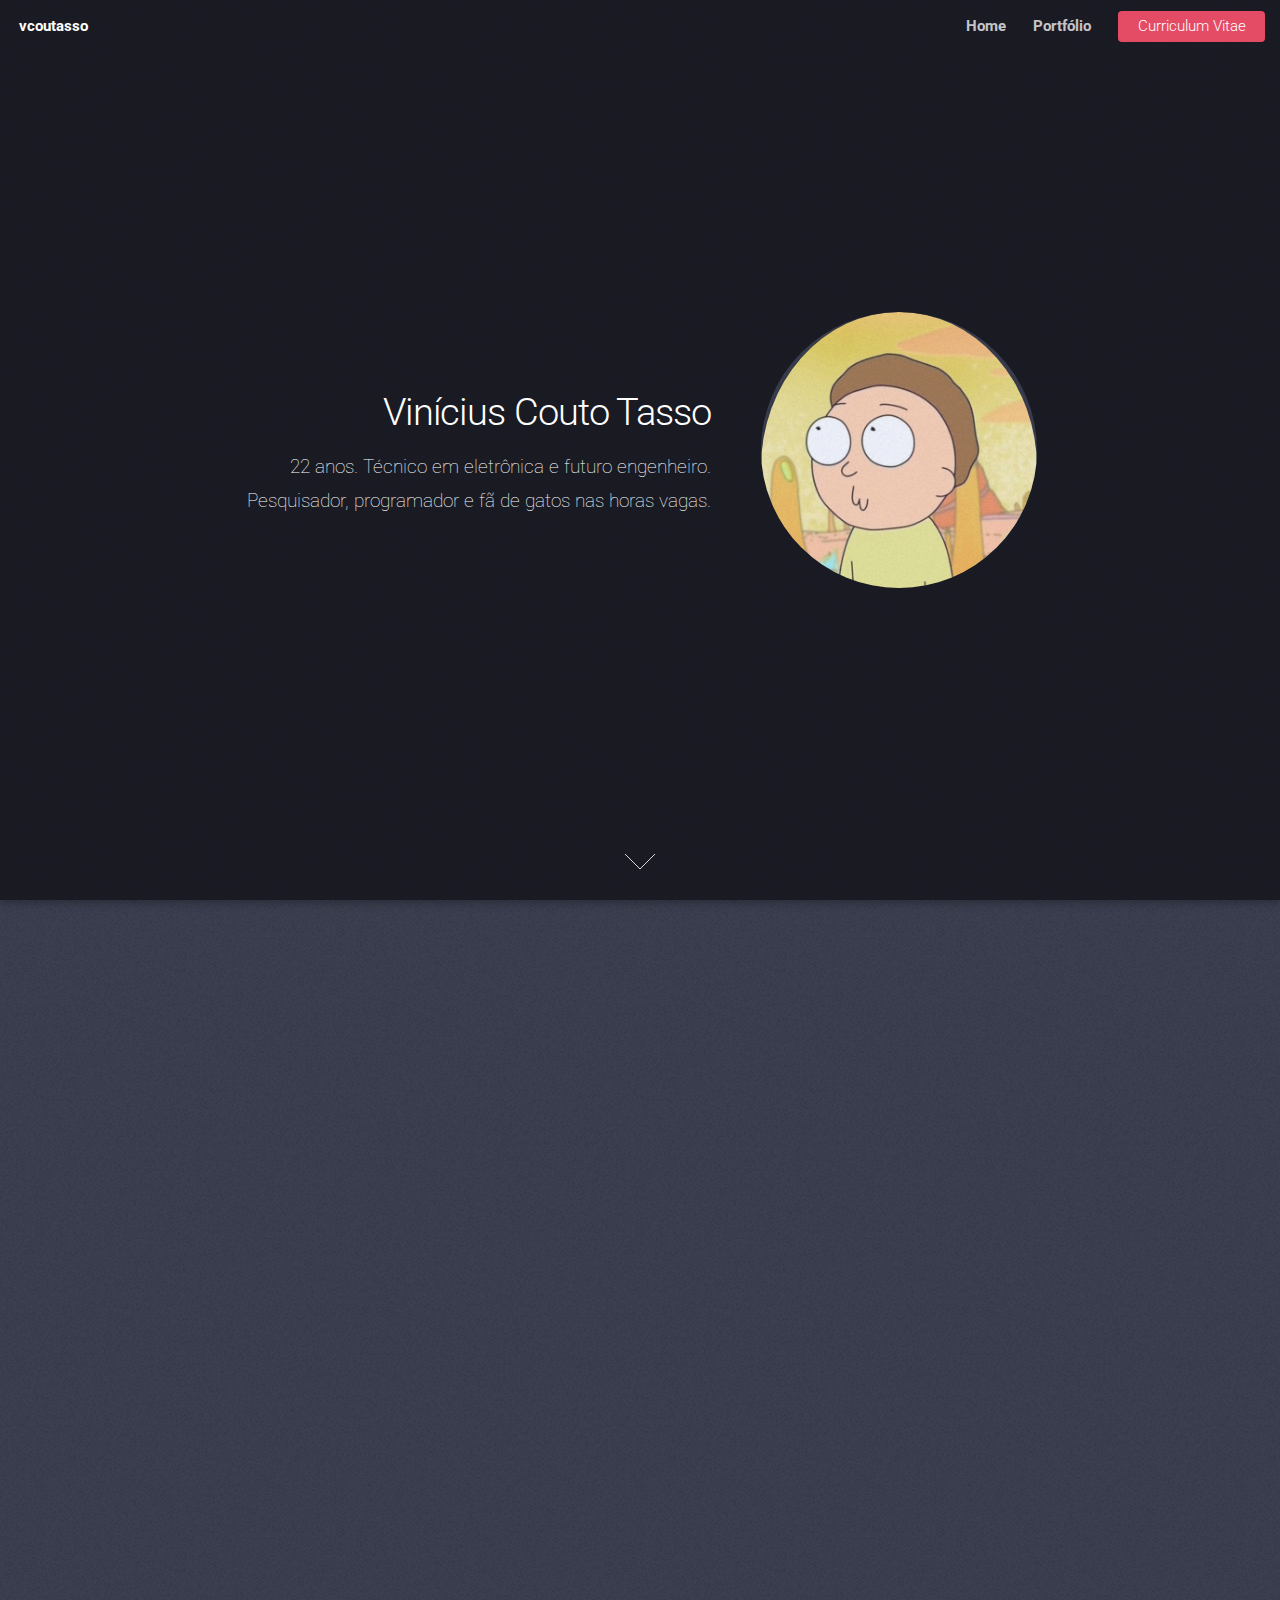
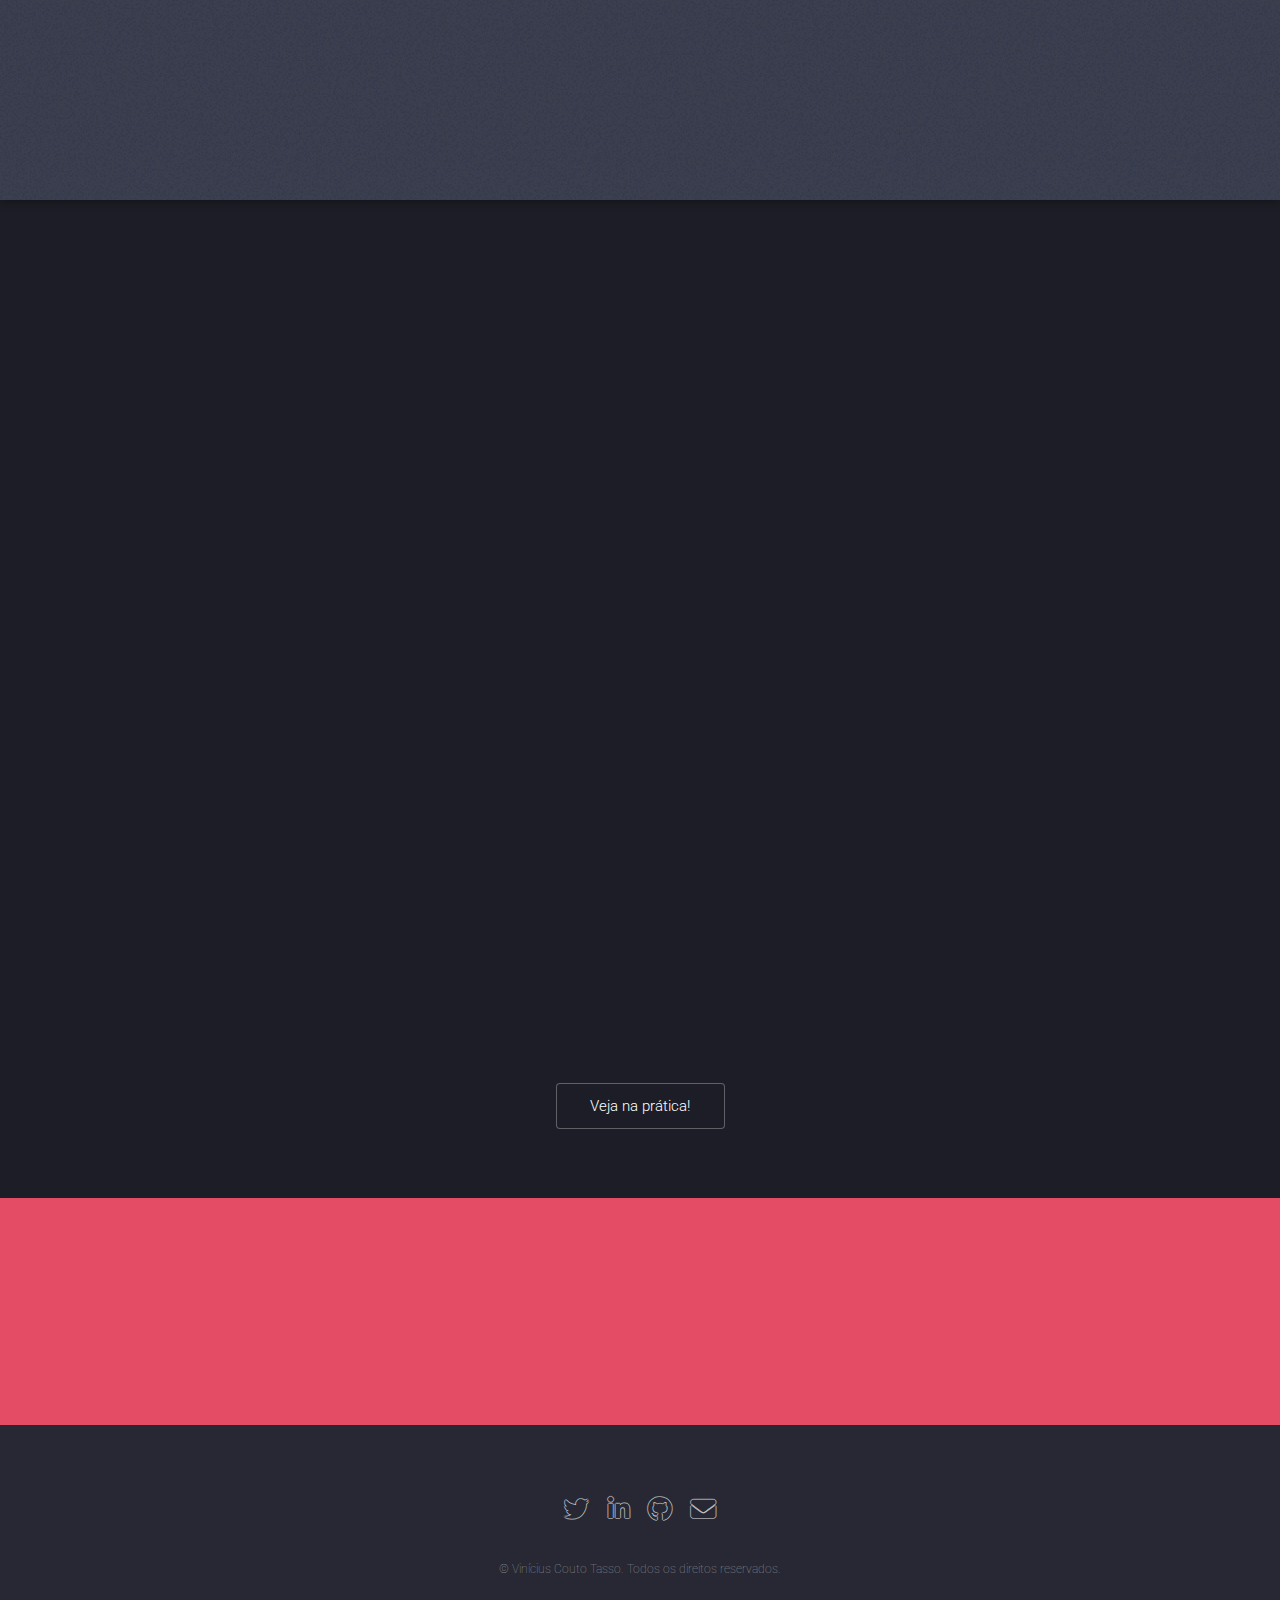
==== commit d862fe6e: "fix: age" ====
--- a/index.html
+++ b/index.html
@@ -57,7 +57,7 @@
 					<div class="content">
 						<header>
 							<h2>Vinícius Couto Tasso</h2>
-							<p id="desc">21 anos. Técnico em eletrônica e futuro engenheiro.<br />
+							<p id="desc">22 anos. Técnico em eletrônica e futuro engenheiro.<br />
 							Pesquisador, programador e fã de gatos nas horas vagas.</p>
 						</header>
 						<span class="image"><img src="assets/images/avatar.jpg" alt="" /></span>
@@ -154,10 +154,10 @@
 			<!-- Footer -->
 				<footer id="footer">
 					<ul class="icons">
-						<li><a target="_blank" rel=”noopener href="https://twitter.com/vcoutasso" class="icon brands alt fa-twitter"><span class="label">Twitter</span></a></li>
-						<li><a target="_blank" rel=”noopener href="https://www.linkedin.com/in/vcoutasso/" class="icon brands alt fa-linkedin-in"><span class="label">LinkedIn</span></a></li>
-						<li><a target="_blank" rel=”noopener href="https://github.com/vcoutasso/" class="icon brands alt fa-github"><span class="label">GitHub</span></a></li>
-						<li><a target="_blank" rel=”noopener href="mailto:vinicouto12@gmail.com" class="icon solid alt fa-envelope"><span class="label">Email</span></a></li>
+						<li><a href="https://twitter.com/vcoutasso" class="icon brands alt fa-twitter"><span class="label">Twitter</span></a></li>
+						<li><a href="https://www.linkedin.com/in/vcoutasso/" class="icon brands alt fa-linkedin-in"><span class="label">LinkedIn</span></a></li>
+						<li><a href="https://github.com/vcoutasso/" class="icon brands alt fa-github"><span class="label">GitHub</span></a></li>
+						<li><a href="mailto:vcoutasso@gmail.com" class="icon solid alt fa-envelope"><span class="label">Email</span></a></li>
 					</ul>
 					<ul class="copyright">
 						<li>&copy; Vinícius Couto Tasso. Todos os direitos reservados. </li>
